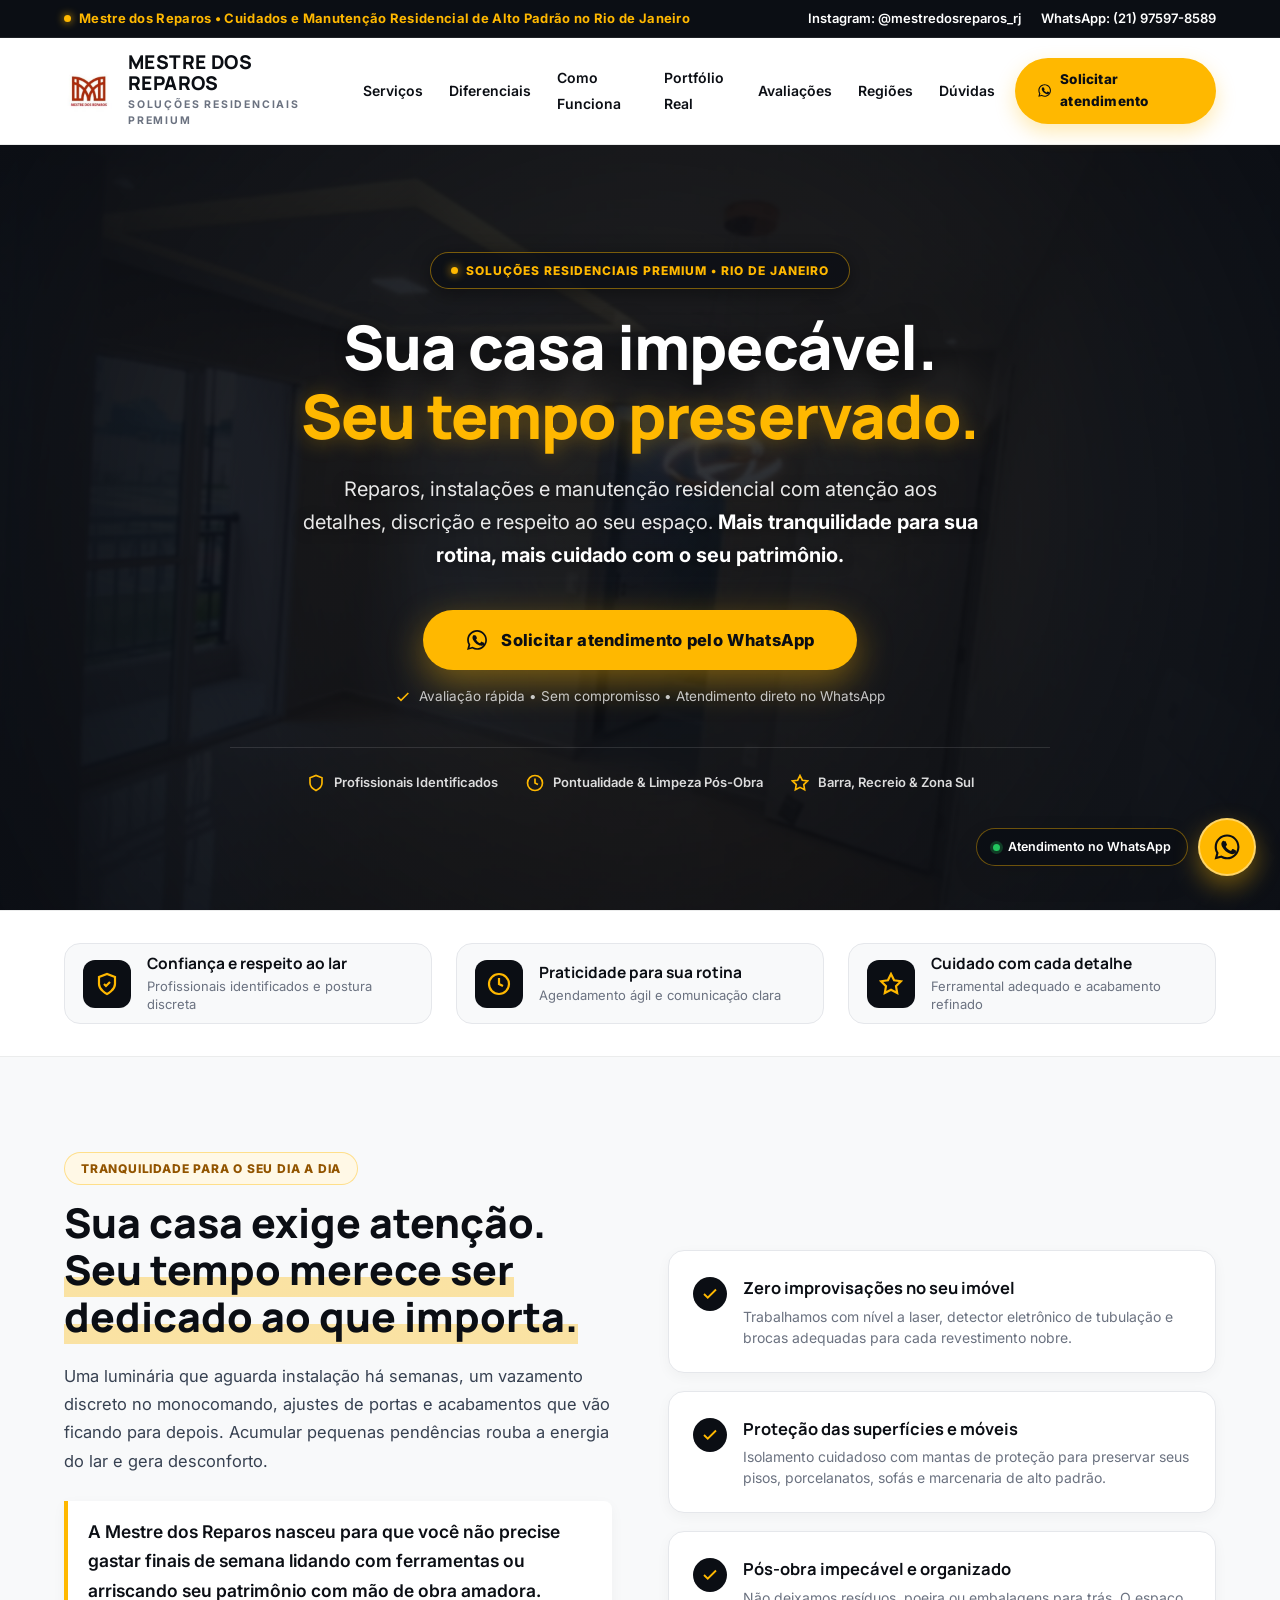
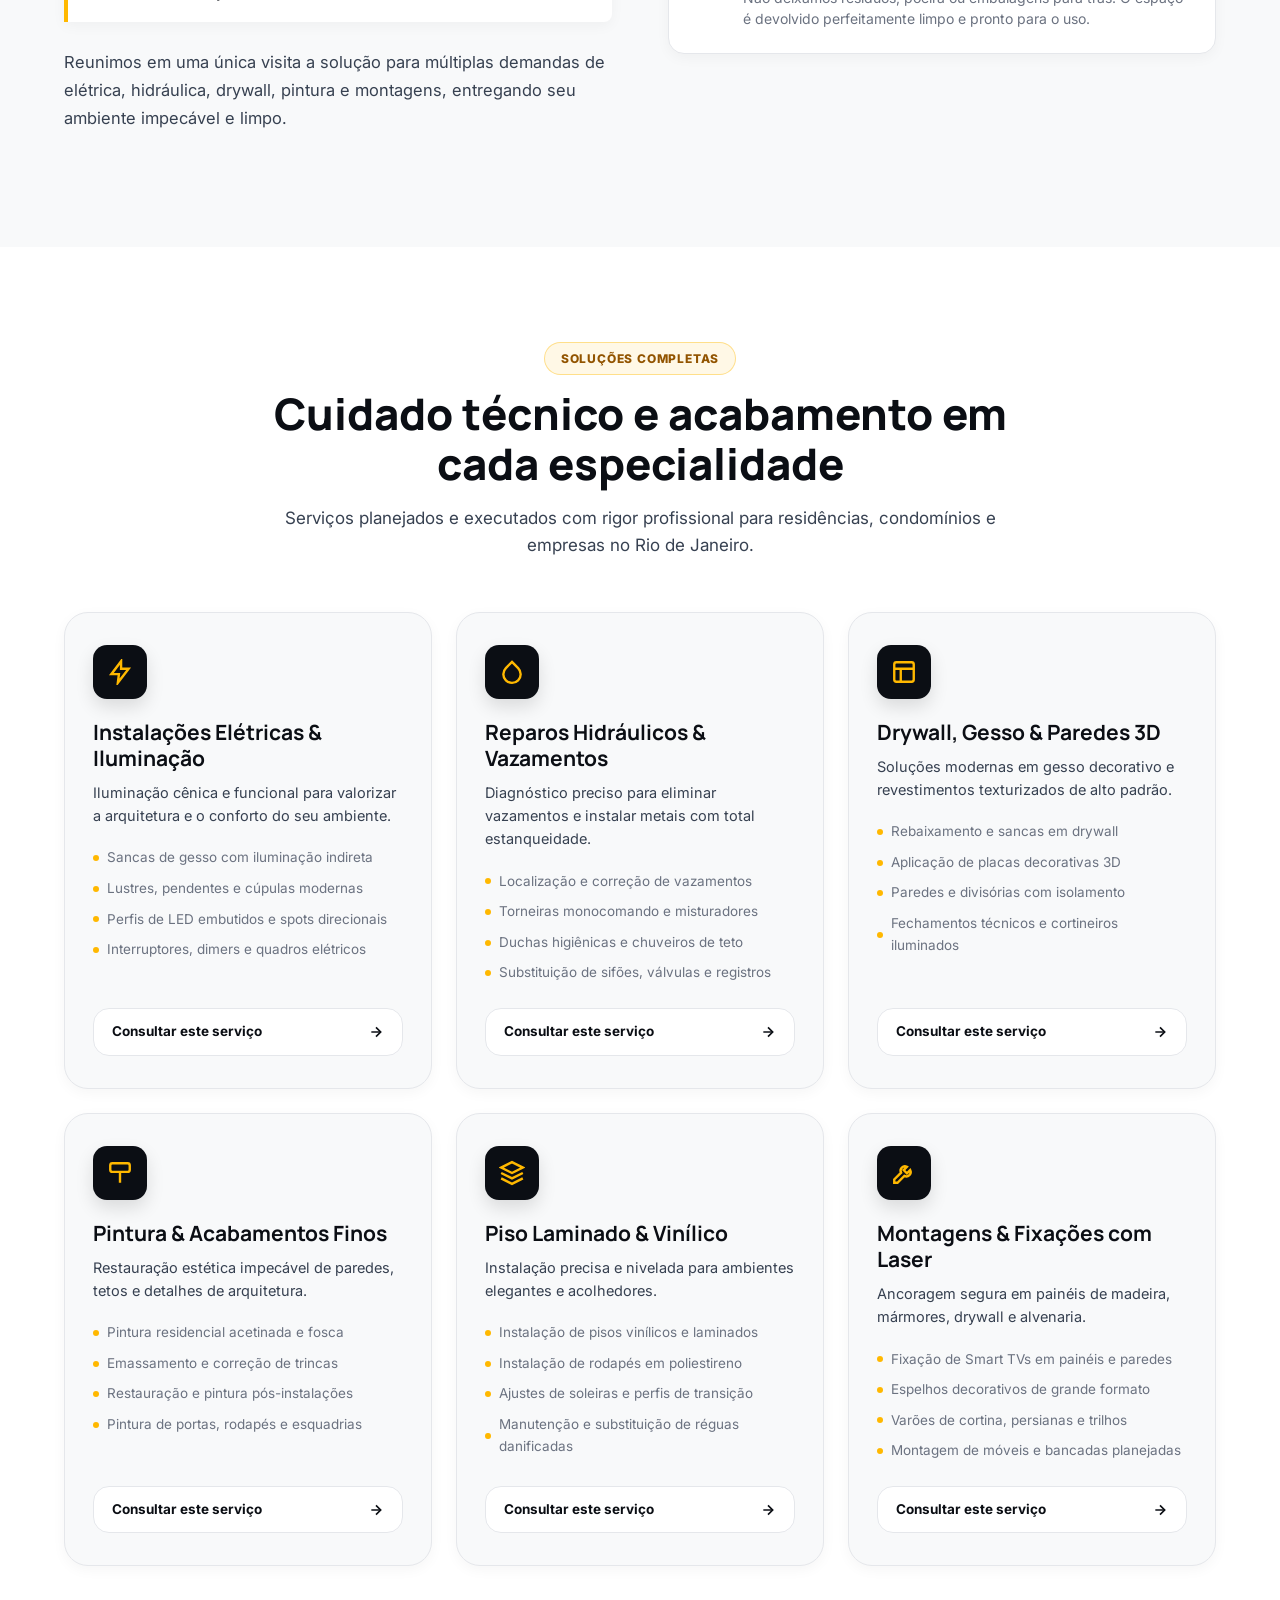
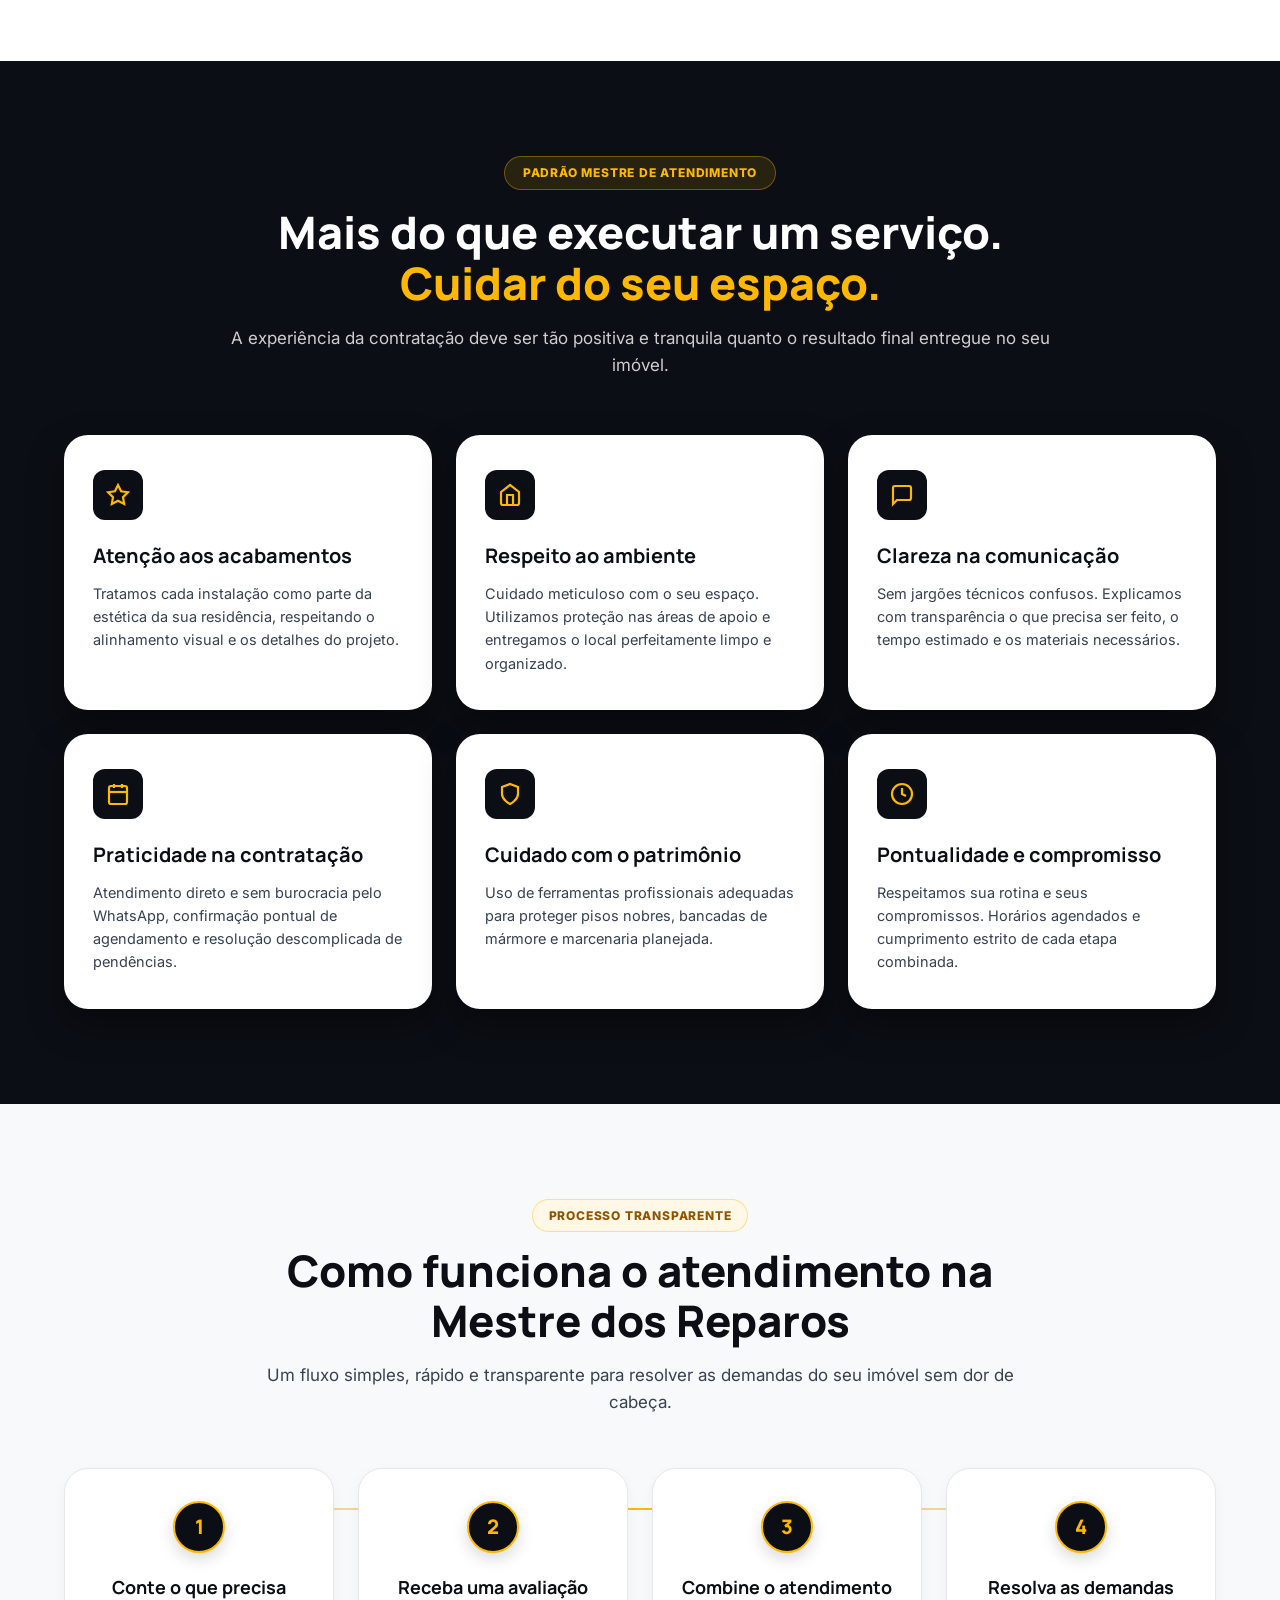
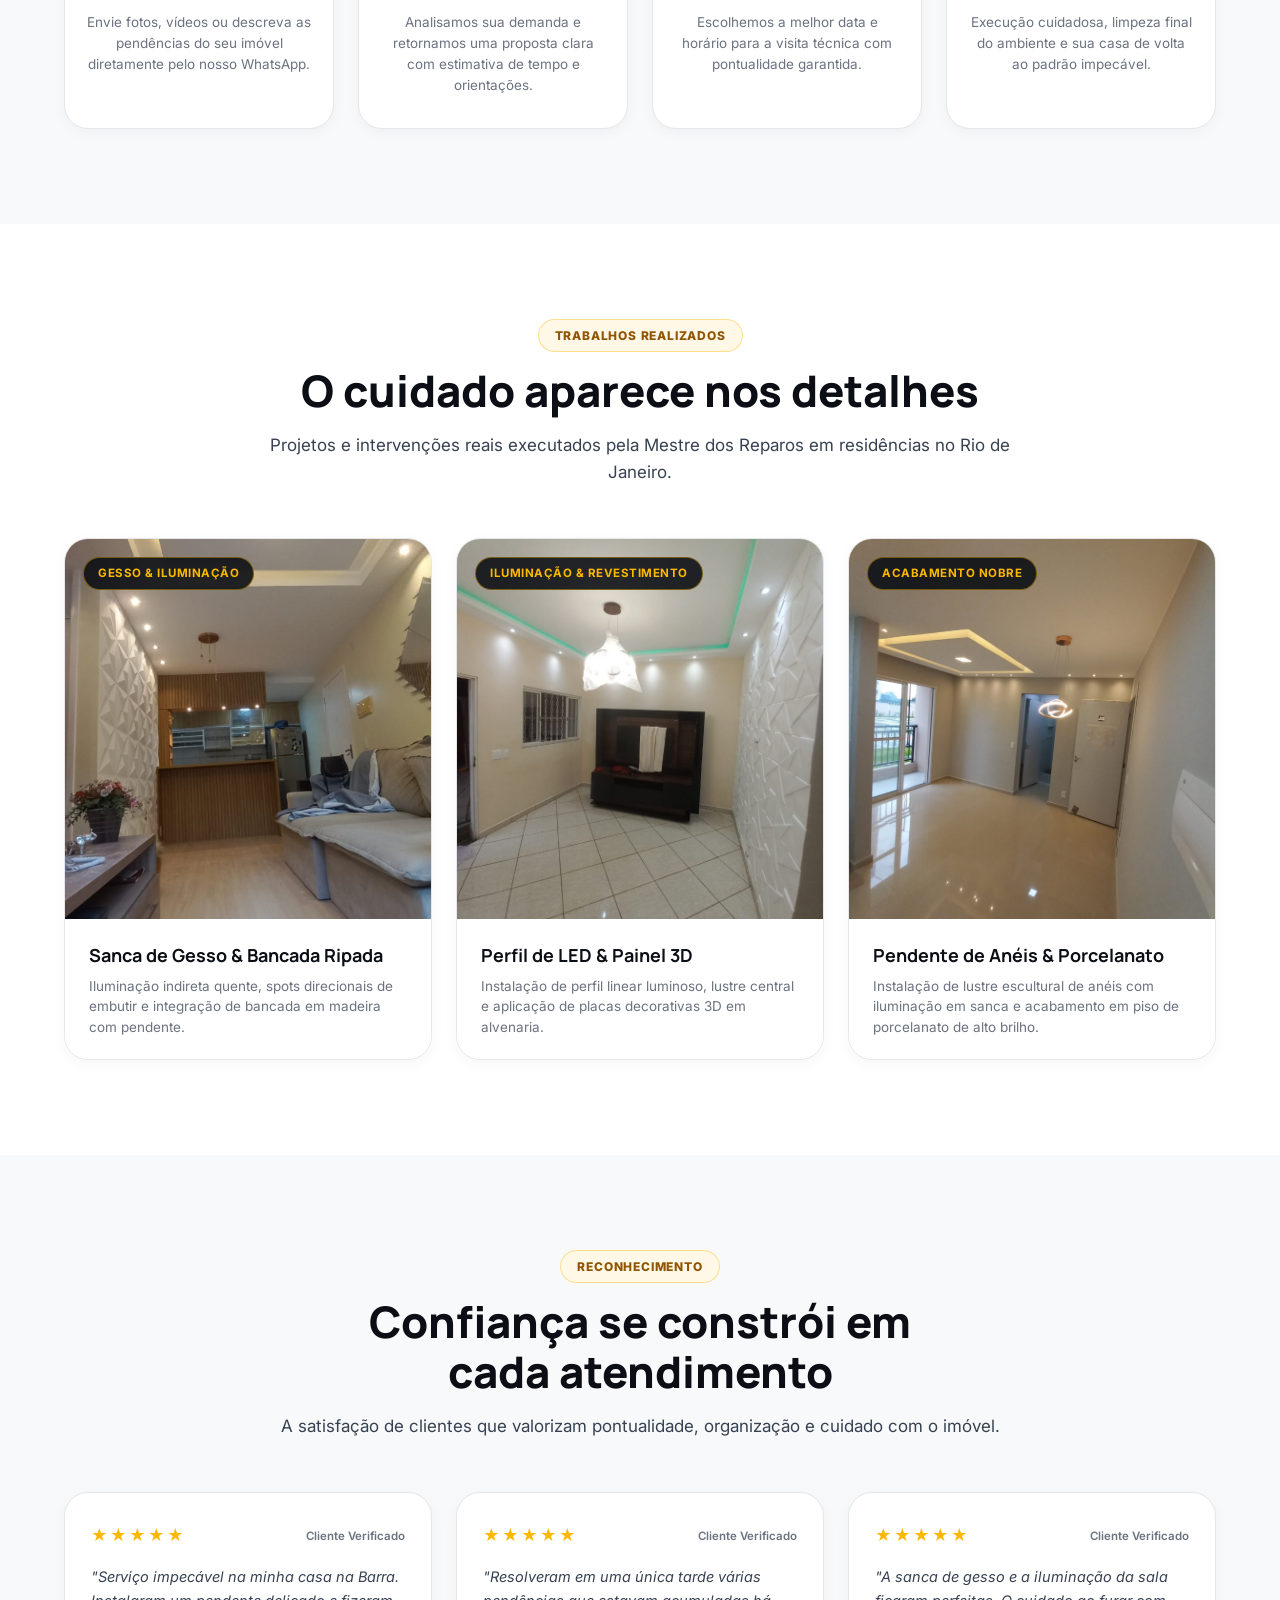
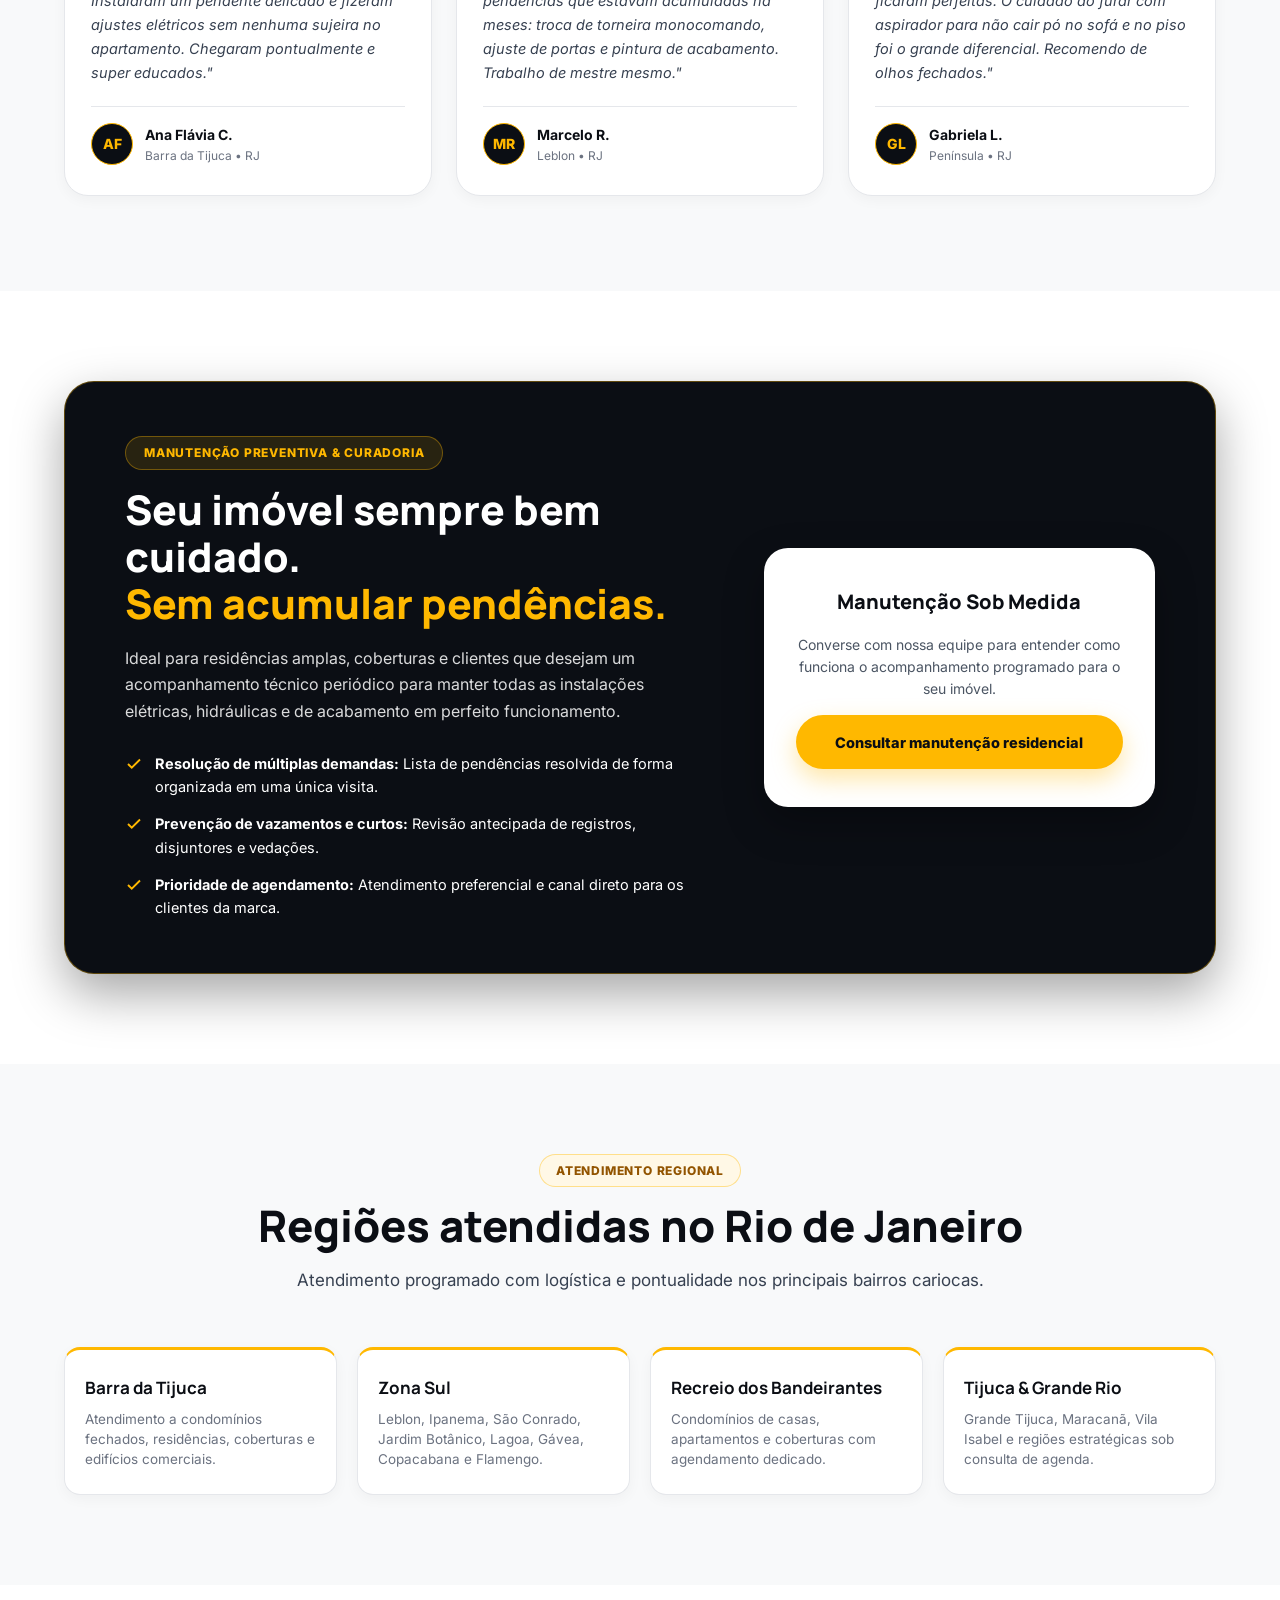
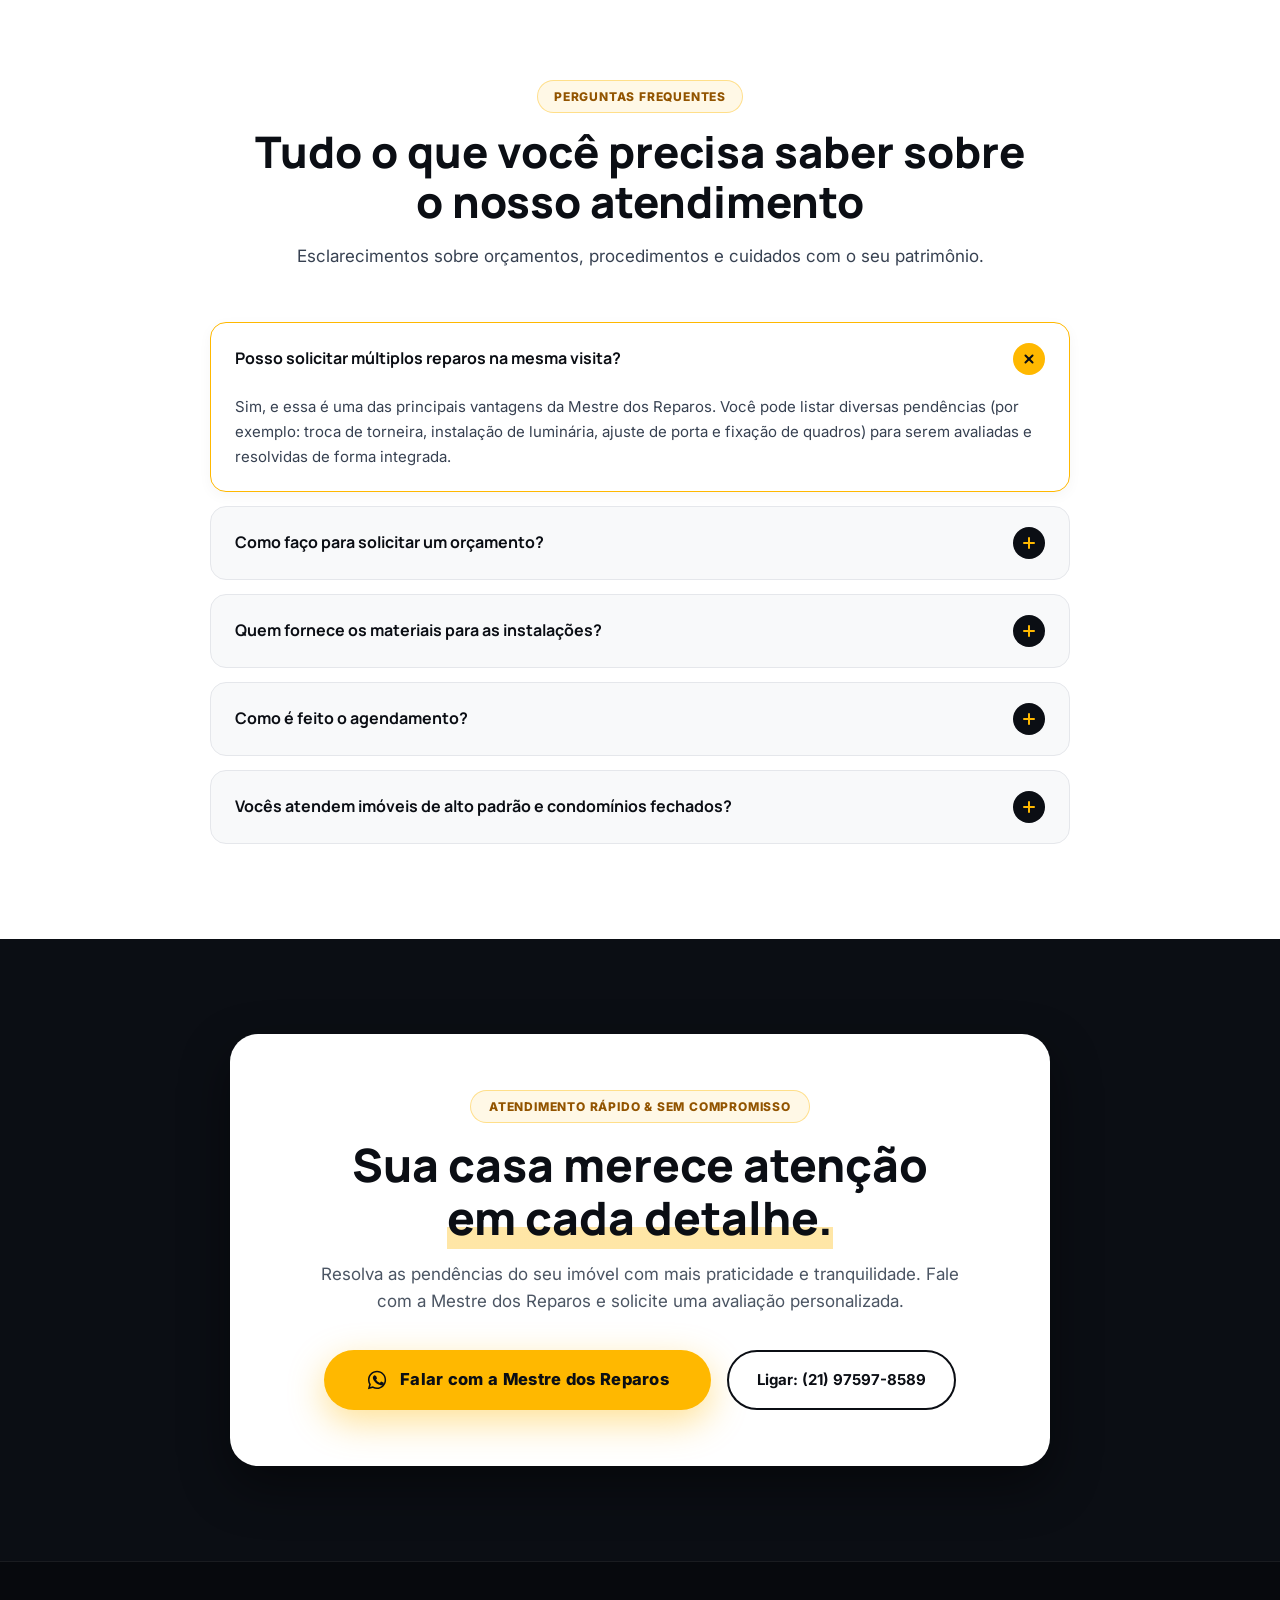
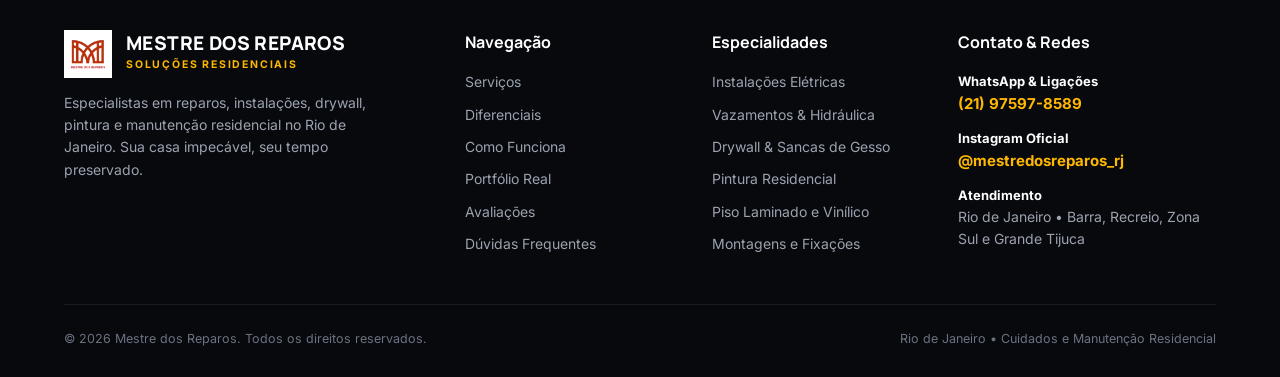
==== index.html @ 26ff0107 "feat: landing page premium mestre dos reparos" ====
<!DOCTYPE html>
<html lang="pt-BR">
<head>
  <meta charset="UTF-8">
  <meta name="viewport" content="width=device-width, initial-scale=1.0, viewport-fit=cover">
  <title>Mestre dos Reparos | Soluções Residenciais Premium no Rio de Janeiro</title>
  <meta name="description" content="Reparos, instalações e manutenção residencial com padrão executivo, pontualidade e discrição no Rio de Janeiro. Sua casa impecável. Seu tempo preservado.">

  <!-- Favicon oficial -->
  <link rel="icon" type="image/png" href="assets/logo-mestre.png">

  <!-- Google Fonts: Manrope (Headings) & Inter (Body) -->
  <link rel="preconnect" href="https://fonts.googleapis.com">
  <link rel="preconnect" href="https://fonts.gstatic.com" crossorigin>
  <link href="https://fonts.googleapis.com/css2?family=Inter:wght@300;400;500;600;700&family=Manrope:wght@500;600;700;800&display=swap" rel="stylesheet">

  <style>
    /* ==========================================================================
       DESIGN SYSTEM - MESTRE DOS REPAROS (PALETA PREMIUM: PRETO, AMARELO, BRANCO, OFF-WHITE & CINZA)
       Identidade visual de alto padrão: Preto Profundo, Amarelo Ouro de Precisão, Branco Puro e Neutros
       ========================================================================== */
    :root {
      /* Tons de Preto & Carvão Nobre */
      --color-black: #0B0E14;             /* Preto absoluto refinado */
      --color-black-surface: #12161F;     /* Superfície escura de contraste */
      --color-black-card: #181E29;        /* Cards em fundos escuros */
      --color-black-border: rgba(255, 255, 255, 0.12);

      /* Amarelo Assinatura Mestre dos Reparos (Baseado no Flyer Oficial) */
      --color-yellow: #FFB800;            /* Amarelo ouro de alta visibilidade */
      --color-yellow-hover: #E5A500;      /* Amarelo para interação e hover */
      --color-yellow-light: #FFF8E6;      /* Fundo suave para tags e mini-badges */
      --color-yellow-glow: rgba(255, 184, 0, 0.35); /* Brilho premium para CTAs */

      /* Compatibilidade semântica com o restante do layout */
      --brand-primary: var(--color-yellow);
      --brand-primary-hover: var(--color-yellow-hover);
      --color-champagne: var(--color-yellow);
      --color-champagne-light: #FFE082;
      --color-graphite: #2A303C;

      /* Neutros & Superfícies Claras */
      --bg-white: #FFFFFF;                /* Branco puro */
      --bg-offwhite: #F8F9FA;             /* Off-white refinado */
      --bg-light: #F2F4F7;                /* Cinza ultra claro para alternância */
      --bg-light-gray: #E8ECEF;           /* Cinza claro para áreas de apoio */
      
      /* Tipografia */
      --text-dark: #0B0E14;               /* Títulos e textos de alto impacto */
      --text-body: #374151;               /* Corpo de texto com ótima legibilidade */
      --text-muted: #6B7280;              /* Legendas, metadados e apoio */
      --text-light: #FFFFFF;              /* Textos sobre fundos pretos */
      --text-light-muted: #9CA3AF;        /* Textos secundários em fundos escuros */

      /* Bordas e Linhas */
      --border-subtle: rgba(11, 14, 20, 0.08);
      --border-light: #E5E7EB;
      --border-yellow: rgba(255, 184, 0, 0.4);
      --border-champagne: rgba(255, 184, 0, 0.35);

      /* Sombras e Elevação */
      --shadow-sm: 0 4px 14px rgba(0, 0, 0, 0.04);
      --shadow-md: 0 12px 30px rgba(0, 0, 0, 0.08);
      --shadow-lg: 0 20px 48px rgba(0, 0, 0, 0.14);
      --shadow-glow: 0 14px 34px rgba(255, 184, 0, 0.36);

      /* Famílias Tipográficas */
      --font-heading: 'Manrope', -apple-system, BlinkMacSystemFont, sans-serif;
      --font-body: 'Inter', -apple-system, BlinkMacSystemFont, sans-serif;

      /* Raio de Borda e Grid */
      --radius-sm: 8px;
      --radius-md: 16px;
      --radius-lg: 24px;
      --radius-full: 9999px;
      --container-max: 1200px;
    }

    /* Reset e Base */
    *, *::before, *::after {
      box-sizing: border-box;
      margin: 0;
      padding: 0;
    }

    html {
      scroll-behavior: smooth;
      font-size: 16px;
      -webkit-font-smoothing: antialiased;
    }

    body {
      font-family: var(--font-body);
      background-color: var(--bg-white);
      color: var(--text-dark);
      line-height: 1.6;
      overflow-x: hidden;
    }

    a {
      text-decoration: none;
      color: inherit;
      transition: all 0.25s ease;
    }

    img {
      max-width: 100%;
      height: auto;
      display: block;
    }

    button {
      font-family: inherit;
      cursor: pointer;
      border: none;
      background: none;
    }

    .container {
      width: 100%;
      max-width: var(--container-max);
      margin: 0 auto;
      padding: 0 24px;
    }

    /* ==========================================================================
       BARRA SUPERIOR DISCRETA (TOP NOTICE BAR)
       ========================================================================== */
    .top-bar {
      background: var(--color-black);
      color: rgba(255, 255, 255, 0.9);
      font-size: 13px;
      padding: 8px 0;
      border-bottom: 1px solid rgba(255, 255, 255, 0.08);
    }

    .top-bar-inner {
      display: flex;
      justify-content: space-between;
      align-items: center;
      flex-wrap: wrap;
      gap: 12px;
    }

    .top-bar-badge {
      display: inline-flex;
      align-items: center;
      gap: 8px;
      color: var(--color-yellow);
      font-weight: 700;
      letter-spacing: 0.3px;
    }

    .top-bar-badge::before {
      content: "";
      width: 7px;
      height: 7px;
      border-radius: 50%;
      background: var(--color-yellow);
      box-shadow: 0 0 8px var(--color-yellow);
    }

    .top-bar-contact {
      display: flex;
      align-items: center;
      gap: 20px;
    }

    .top-bar-contact a {
      color: #ffffff;
      font-weight: 600;
      display: inline-flex;
      align-items: center;
      gap: 6px;
    }

    .top-bar-contact a:hover {
      color: var(--color-yellow);
    }

    /* ==========================================================================
       HEADER & NAVIGATION
       ========================================================================== */
    .header {
      position: sticky;
      top: 0;
      z-index: 1000;
      background: rgba(255, 255, 255, 0.97);
      backdrop-filter: blur(14px);
      -webkit-backdrop-filter: blur(14px);
      border-bottom: 1px solid var(--border-subtle);
      transition: all 0.3s ease;
    }

    .header-inner {
      display: flex;
      align-items: center;
      justify-content: space-between;
      padding: 14px 0;
      gap: 20px;
    }

    .brand-logo-link {
      display: flex;
      align-items: center;
      gap: 14px;
      text-decoration: none;
    }

    .brand-logo-img {
      height: 50px;
      width: auto;
      display: block;
      object-fit: contain;
    }

    .brand-text-block {
      display: flex;
      flex-direction: column;
    }

    .brand-name {
      font-family: var(--font-heading);
      font-size: 19px;
      font-weight: 800;
      color: var(--color-black);
      letter-spacing: 0.4px;
      line-height: 1.1;
      text-transform: uppercase;
    }

    .brand-tagline {
      font-size: 10.5px;
      letter-spacing: 1.8px;
      text-transform: uppercase;
      font-weight: 700;
      color: #6B7280;
      margin-top: 3px;
    }

    .nav-links {
      display: flex;
      align-items: center;
      gap: 26px;
      list-style: none;
    }

    .nav-links a {
      font-size: 14px;
      font-weight: 600;
      color: var(--text-dark);
      padding: 6px 0;
      position: relative;
    }

    .nav-links a::after {
      content: "";
      position: absolute;
      bottom: 0;
      left: 0;
      width: 0;
      height: 2px;
      background: var(--color-yellow);
      transition: width 0.25s ease;
      border-radius: 2px;
    }

    .nav-links a:hover {
      color: var(--color-black);
    }

    .nav-links a:hover::after {
      width: 100%;
    }

    .nav-actions {
      display: flex;
      align-items: center;
      gap: 14px;
    }

    .btn-nav-cta {
      display: inline-flex;
      align-items: center;
      justify-content: center;
      gap: 8px;
      padding: 11px 22px;
      border-radius: var(--radius-full);
      background: var(--color-yellow);
      color: #0B0E14 !important;
      font-size: 13.5px;
      font-weight: 800;
      letter-spacing: 0.2px;
      box-shadow: 0 8px 20px rgba(255, 184, 0, 0.3);
      transition: transform 0.25s ease, box-shadow 0.25s ease, background-color 0.25s ease;
    }

    .btn-nav-cta:hover {
      transform: translateY(-2px);
      background: var(--color-yellow-hover);
      box-shadow: 0 12px 28px rgba(255, 184, 0, 0.42);
    }

    .btn-nav-cta svg {
      width: 17px;
      height: 17px;
      fill: currentColor;
    }

    .menu-toggle {
      display: none;
      width: 42px;
      height: 42px;
      border-radius: 10px;
      border: 1px solid var(--border-subtle);
      background: #fff;
      flex-direction: column;
      align-items: center;
      justify-content: center;
      gap: 5px;
    }

    .menu-toggle span {
      display: block;
      width: 20px;
      height: 2px;
      background: var(--text-dark);
      border-radius: 2px;
      transition: 0.3s;
    }

    /* ==========================================================================
       HERO SECTION - CINEMÁTICO COM VÍDEO REAL, OVERLAY ELEGANTE E 100% CENTRALIZADO
       ========================================================================== */
    .hero {
      position: relative;
      min-height: 85vh;
      display: flex;
      align-items: center;
      justify-content: center;
      padding: 90px 0 100px;
      overflow: hidden;
      background: #0B0E14;
      color: #ffffff;
      text-align: center;
    }

    .hero-video-bg {
      position: absolute;
      top: 50%;
      left: 50%;
      min-width: 100%;
      min-height: 100%;
      width: auto;
      height: auto;
      transform: translate(-50%, -50%);
      object-fit: cover;
      z-index: 1;
      opacity: 0.52;
      filter: brightness(0.9) contrast(1.1);
      pointer-events: none;
    }

    .hero-video-overlay {
      position: absolute;
      inset: 0;
      z-index: 2;
      background: radial-gradient(circle at center, rgba(11, 14, 20, 0.65) 0%, rgba(11, 14, 20, 0.88) 70%, rgba(11, 14, 20, 0.98) 100%);
      backdrop-filter: blur(1.5px);
      -webkit-backdrop-filter: blur(1.5px);
    }

    .hero-centered-content {
      position: relative;
      z-index: 3;
      max-width: 900px;
      margin: 0 auto;
      display: flex;
      flex-direction: column;
      align-items: center;
      text-align: center;
    }

    .hero-eyebrow {
      display: inline-flex;
      align-items: center;
      gap: 8px;
      padding: 8px 20px;
      border-radius: var(--radius-full);
      background: rgba(11, 14, 20, 0.75);
      border: 1px solid rgba(255, 184, 0, 0.45);
      color: var(--color-yellow);
      font-size: 12px;
      font-weight: 800;
      letter-spacing: 1px;
      text-transform: uppercase;
      margin-bottom: 24px;
      box-shadow: 0 4px 20px rgba(0, 0, 0, 0.4);
      backdrop-filter: blur(8px);
    }

    .hero-eyebrow-dot {
      width: 7px;
      height: 7px;
      border-radius: 50%;
      background: var(--color-yellow);
      box-shadow: 0 0 10px var(--color-yellow);
      animation: pulseDot 2s infinite ease-in-out;
    }

    @keyframes pulseDot {
      0%, 100% { transform: scale(1); opacity: 1; }
      50% { transform: scale(1.35); opacity: 0.6; }
    }

    .hero h1 {
      font-family: var(--font-heading);
      font-size: clamp(38px, 4.8vw, 62px);
      line-height: 1.12;
      font-weight: 800;
      color: #ffffff;
      letter-spacing: -0.8px;
      margin-bottom: 22px;
      text-shadow: 0 4px 24px rgba(0, 0, 0, 0.6);
    }

    .hero h1 span.yellow-text {
      color: var(--color-yellow);
      display: inline-block;
      text-shadow: 0 2px 20px rgba(255, 184, 0, 0.35);
    }

    .hero-subheadline {
      font-size: clamp(16px, 1.8vw, 20px);
      line-height: 1.65;
      color: rgba(255, 255, 255, 0.9);
      margin-bottom: 38px;
      max-width: 680px;
      font-weight: 400;
      text-shadow: 0 2px 12px rgba(0, 0, 0, 0.5);
    }

    .hero-subheadline strong {
      color: #ffffff;
      font-weight: 700;
    }

    .hero-cta-area {
      display: flex;
      flex-direction: column;
      align-items: center;
      gap: 16px;
      margin-bottom: 40px;
      width: 100%;
    }

    .btn-hero-primary {
      display: inline-flex;
      align-items: center;
      justify-content: center;
      gap: 12px;
      min-height: 60px;
      padding: 0 42px;
      border-radius: var(--radius-full);
      background: var(--color-yellow);
      color: #0B0E14 !important;
      font-size: 16.5px;
      font-weight: 800;
      letter-spacing: 0.3px;
      box-shadow: 0 12px 36px rgba(255, 184, 0, 0.42);
      transition: all 0.28s ease;
      text-decoration: none;
    }

    .btn-hero-primary:hover {
      transform: translateY(-3px) scale(1.02);
      background: var(--color-yellow-hover);
      box-shadow: 0 18px 48px rgba(255, 184, 0, 0.55);
      color: #0B0E14 !important;
    }

    .btn-hero-primary svg {
      width: 24px;
      height: 24px;
      fill: #0B0E14;
    }

    .hero-microcopy {
      font-size: 13.5px;
      color: rgba(255, 255, 255, 0.75);
      display: flex;
      align-items: center;
      justify-content: center;
      gap: 8px;
    }

    .hero-microcopy svg {
      width: 16px;
      height: 16px;
      stroke: var(--color-yellow);
      stroke-width: 2.4;
      fill: none;
    }

    /* Badges de Confiança no Rodapé do Hero */
    .hero-trust-row {
      display: flex;
      align-items: center;
      justify-content: center;
      flex-wrap: wrap;
      gap: 28px;
      padding-top: 24px;
      border-top: 1px solid rgba(255, 255, 255, 0.12);
      width: 100%;
      max-width: 820px;
    }

    .hero-trust-item {
      display: flex;
      align-items: center;
      gap: 9px;
      font-size: 13px;
      font-weight: 600;
      color: rgba(255, 255, 255, 0.85);
    }

    .hero-trust-item svg {
      width: 18px;
      height: 18px;
      stroke: var(--color-yellow);
      stroke-width: 2.2;
      fill: none;
    }

    /* ==========================================================================
       FAIXA DE CREDIBILIDADE (3 PILARES)
       ========================================================================== */
    .credibility-strip {
      background: #ffffff;
      border-top: 1px solid var(--border-subtle);
      border-bottom: 1px solid var(--border-subtle);
      padding: 32px 0;
    }

    .credibility-grid {
      display: grid;
      grid-template-columns: repeat(3, 1fr);
      gap: 24px;
    }

    .credibility-item {
      display: flex;
      align-items: center;
      gap: 16px;
      padding: 10px 18px;
      background: var(--bg-offwhite);
      border: 1px solid var(--border-light);
      border-radius: var(--radius-md);
      transition: transform 0.25s ease, border-color 0.25s ease;
    }

    .credibility-item:hover {
      transform: translateY(-2px);
      border-color: var(--color-yellow);
    }

    .credibility-icon {
      width: 48px;
      height: 48px;
      min-width: 48px;
      border-radius: 12px;
      background: #0B0E14;
      display: flex;
      align-items: center;
      justify-content: center;
      color: var(--color-yellow);
    }

    .credibility-icon svg {
      width: 24px;
      height: 24px;
      stroke: currentColor;
      stroke-width: 2.2;
      fill: none;
    }

    .credibility-text strong {
      display: block;
      font-family: var(--font-heading);
      font-size: 15.5px;
      font-weight: 700;
      color: var(--color-black);
      line-height: 1.25;
      margin-bottom: 3px;
    }

    .credibility-text span {
      display: block;
      font-size: 13px;
      color: var(--text-muted);
      line-height: 1.4;
    }

    /* ==========================================================================
       IDENTIFICAÇÃO DA NECESSIDADE
       ========================================================================== */
    .need-section {
      padding: 95px 0;
      background: var(--bg-offwhite);
    }

    .need-grid {
      display: grid;
      grid-template-columns: 1fr 1fr;
      gap: 56px;
      align-items: center;
    }

    .need-content h2 {
      font-family: var(--font-heading);
      font-size: clamp(30px, 3.2vw, 44px);
      line-height: 1.15;
      font-weight: 800;
      color: var(--color-black);
      margin-bottom: 22px;
    }

    .need-content h2 span {
      color: #0B0E14;
      background: linear-gradient(180deg, transparent 65%, rgba(255, 184, 0, 0.35) 65%);
    }

    .need-content p {
      font-size: 16.5px;
      line-height: 1.7;
      color: var(--text-body);
      margin-bottom: 20px;
    }

    .need-content p.highlight {
      font-size: 17.5px;
      font-weight: 600;
      color: var(--color-black);
      border-left: 4px solid var(--color-yellow);
      background: #ffffff;
      padding: 16px 20px;
      border-radius: 0 var(--radius-sm) var(--radius-sm) 0;
      margin: 26px 0;
      box-shadow: var(--shadow-sm);
    }

    .need-cards-col {
      display: flex;
      flex-direction: column;
      gap: 18px;
    }

    .pain-solution-card {
      background: #ffffff;
      border: 1px solid var(--border-light);
      border-radius: var(--radius-md);
      padding: 24px;
      box-shadow: var(--shadow-sm);
      display: flex;
      align-items: flex-start;
      gap: 16px;
      transition: all 0.25s ease;
    }

    .pain-solution-card:hover {
      border-color: var(--color-yellow);
      transform: translateX(4px);
      box-shadow: var(--shadow-md);
    }

    .check-mark-box {
      width: 34px;
      height: 34px;
      min-width: 34px;
      border-radius: 50%;
      background: #0B0E14;
      color: var(--color-yellow);
      display: flex;
      align-items: center;
      justify-content: center;
      margin-top: 2px;
    }

    .check-mark-box svg {
      width: 18px;
      height: 18px;
      stroke: currentColor;
      stroke-width: 2.5;
      fill: none;
    }

    .pain-solution-card h3 {
      font-family: var(--font-heading);
      font-size: 16.5px;
      font-weight: 700;
      color: var(--color-black);
      margin-bottom: 4px;
    }

    .pain-solution-card p {
      font-size: 14px;
      color: var(--text-muted);
      line-height: 1.5;
    }

    /* ==========================================================================
       SERVIÇOS DE ALTO PADRÃO
       ========================================================================== */
    .services-section {
      padding: 95px 0;
      background: #ffffff;
    }

    .section-header {
      text-align: center;
      max-width: 780px;
      margin: 0 auto 52px;
    }

    .section-eyebrow {
      display: inline-flex;
      align-items: center;
      gap: 8px;
      padding: 6px 16px;
      border-radius: var(--radius-full);
      background: var(--color-yellow-light);
      border: 1px solid rgba(255, 184, 0, 0.4);
      color: #925400;
      font-size: 12px;
      font-weight: 800;
      letter-spacing: 0.8px;
      text-transform: uppercase;
      margin-bottom: 14px;
    }

    .section-header h2 {
      font-family: var(--font-heading);
      font-size: clamp(32px, 3.4vw, 46px);
      line-height: 1.15;
      font-weight: 800;
      color: var(--color-black);
      margin-bottom: 16px;
    }

    .section-header h2 span {
      color: #0B0E14;
      position: relative;
      display: inline-block;
    }

    .section-header h2 span::after {
      content: "";
      position: absolute;
      bottom: 2px;
      left: 0;
      right: 0;
      height: 6px;
      background: rgba(255, 184, 0, 0.45);
      z-index: -1;
      border-radius: 4px;
    }

    .section-header p {
      font-size: 17px;
      color: var(--text-body);
      line-height: 1.6;
    }

    .services-grid {
      display: grid;
      grid-template-columns: repeat(3, 1fr);
      gap: 24px;
    }

    .service-card {
      background: var(--bg-offwhite);
      border: 1px solid var(--border-light);
      border-radius: var(--radius-lg);
      padding: 32px 28px;
      box-shadow: var(--shadow-sm);
      display: flex;
      flex-direction: column;
      justify-content: space-between;
      transition: all 0.3s ease;
      position: relative;
      overflow: hidden;
    }

    .service-card::before {
      content: "";
      position: absolute;
      top: 0;
      left: 0;
      right: 0;
      height: 4px;
      background: var(--color-yellow);
      opacity: 0;
      transition: opacity 0.3s;
    }

    .service-card:hover {
      transform: translateY(-5px);
      box-shadow: var(--shadow-md);
      border-color: var(--color-yellow);
      background: #ffffff;
    }

    .service-card:hover::before {
      opacity: 1;
    }

    .service-icon-box {
      width: 54px;
      height: 54px;
      border-radius: 14px;
      background: #0B0E14;
      display: flex;
      align-items: center;
      justify-content: center;
      color: var(--color-yellow);
      margin-bottom: 20px;
      box-shadow: 0 8px 18px rgba(0, 0, 0, 0.12);
    }

    .service-icon-box svg {
      width: 26px;
      height: 26px;
      stroke: var(--color-yellow);
      stroke-width: 2.2;
      fill: none;
    }

    .service-card h3 {
      font-family: var(--font-heading);
      font-size: 21px;
      font-weight: 700;
      color: var(--color-black);
      margin-bottom: 10px;
      line-height: 1.25;
    }

    .service-card p {
      font-size: 14.5px;
      color: var(--text-body);
      line-height: 1.6;
      margin-bottom: 20px;
    }

    .service-items-tags {
      display: flex;
      flex-direction: column;
      gap: 9px;
      margin-bottom: 24px;
      flex-grow: 1;
    }

    .service-items-tags span {
      font-size: 13.5px;
      color: var(--text-muted);
      display: flex;
      align-items: center;
      gap: 8px;
    }

    .service-items-tags span::before {
      content: "";
      width: 6px;
      height: 6px;
      border-radius: 50%;
      background: var(--color-yellow);
    }

    .btn-service-action {
      display: inline-flex;
      align-items: center;
      justify-content: space-between;
      width: 100%;
      padding: 12px 18px;
      border-radius: var(--radius-md);
      background: #ffffff;
      border: 1px solid var(--border-light);
      color: var(--color-black);
      font-size: 13.5px;
      font-weight: 700;
      transition: all 0.25s ease;
      text-decoration: none;
    }

    .btn-service-action svg {
      width: 16px;
      height: 16px;
      stroke: currentColor;
      stroke-width: 2.5;
      fill: none;
      transition: transform 0.25s;
    }

    .service-card:hover .btn-service-action {
      background: #0B0E14;
      color: var(--color-yellow);
      border-color: #0B0E14;
    }

    .service-card:hover .btn-service-action svg {
      transform: translateX(4px);
    }

    /* ==========================================================================
       DIFERENCIAIS: FUNDO PRETO NOBRE COM CARDS BRANCOS ELEGANTE
       ========================================================================== */
    .differentials-section {
      padding: 95px 0;
      background: #0B0E14;
      color: #ffffff;
      position: relative;
    }

    .diff-header {
      text-align: center;
      max-width: 820px;
      margin: 0 auto 56px;
    }

    .diff-eyebrow {
      display: inline-flex;
      align-items: center;
      gap: 8px;
      padding: 6px 18px;
      border-radius: var(--radius-full);
      background: rgba(255, 184, 0, 0.12);
      border: 1px solid rgba(255, 184, 0, 0.35);
      color: var(--color-yellow);
      font-size: 12px;
      font-weight: 800;
      letter-spacing: 0.8px;
      text-transform: uppercase;
      margin-bottom: 16px;
    }

    .diff-header h2 {
      font-family: var(--font-heading);
      font-size: clamp(32px, 3.5vw, 48px);
      line-height: 1.15;
      font-weight: 800;
      color: #ffffff;
      margin-bottom: 16px;
    }

    .diff-header h2 span {
      color: var(--color-yellow);
    }

    .diff-header p {
      font-size: 17px;
      color: rgba(255, 255, 255, 0.8);
      line-height: 1.6;
    }

    .diff-grid {
      display: grid;
      grid-template-columns: repeat(3, 1fr);
      gap: 24px;
    }

    .diff-card {
      background: #ffffff;
      border: 1px solid rgba(255, 255, 255, 0.95);
      border-radius: var(--radius-lg);
      padding: 34px 28px;
      transition: all 0.3s ease;
      position: relative;
      box-shadow: 0 16px 36px rgba(0, 0, 0, 0.35);
    }

    .diff-card:hover {
      transform: translateY(-5px);
      box-shadow: 0 22px 46px rgba(0, 0, 0, 0.45);
      border-color: var(--color-yellow);
    }

    .diff-card-icon {
      width: 50px;
      height: 50px;
      border-radius: 12px;
      background: #0B0E14;
      display: flex;
      align-items: center;
      justify-content: center;
      color: var(--color-yellow);
      margin-bottom: 20px;
    }

    .diff-card-icon svg {
      width: 24px;
      height: 24px;
      stroke: currentColor;
      stroke-width: 2.2;
      fill: none;
    }

    .diff-card h3 {
      font-family: var(--font-heading);
      font-size: 20px;
      font-weight: 700;
      color: var(--color-black);
      margin-bottom: 10px;
    }

    .diff-card p {
      font-size: 14.5px;
      color: var(--text-body);
      line-height: 1.6;
    }

    /* ==========================================================================
       COMO FUNCIONA (4 ETAPAS)
       ========================================================================== */
    .steps-section {
      padding: 95px 0;
      background: var(--bg-offwhite);
    }

    .steps-grid {
      display: grid;
      grid-template-columns: repeat(4, 1fr);
      gap: 24px;
      position: relative;
      margin-top: 50px;
    }

    .steps-grid::before {
      content: "";
      position: absolute;
      top: 40px;
      left: 10%;
      right: 10%;
      height: 2px;
      background: linear-gradient(90deg, #E5E7EB, var(--color-yellow), #E5E7EB);
      z-index: 1;
    }

    .step-card {
      background: #ffffff;
      border: 1px solid var(--border-light);
      border-radius: var(--radius-lg);
      padding: 32px 22px;
      text-align: center;
      box-shadow: var(--shadow-sm);
      position: relative;
      z-index: 2;
      transition: all 0.28s ease;
    }

    .step-card:hover {
      transform: translateY(-4px);
      box-shadow: var(--shadow-md);
      border-color: var(--color-yellow);
    }

    .step-badge {
      width: 52px;
      height: 52px;
      border-radius: 50%;
      background: #0B0E14;
      border: 2px solid var(--color-yellow);
      color: var(--color-yellow);
      font-family: var(--font-heading);
      font-size: 20px;
      font-weight: 800;
      display: flex;
      align-items: center;
      justify-content: center;
      margin: 0 auto 20px;
      box-shadow: 0 6px 16px rgba(0, 0, 0, 0.15);
    }

    .step-card h3 {
      font-family: var(--font-heading);
      font-size: 18px;
      font-weight: 700;
      color: var(--color-black);
      margin-bottom: 10px;
    }

    .step-card p {
      font-size: 13.5px;
      color: var(--text-muted);
      line-height: 1.55;
    }

    /* ==========================================================================
       PORTFÓLIO REAL
       ========================================================================== */
    .portfolio-section {
      padding: 95px 0;
      background: #ffffff;
    }

    .portfolio-gallery-grid {
      display: grid;
      grid-template-columns: repeat(3, 1fr);
      gap: 24px;
      margin-top: 44px;
    }

    .portfolio-item {
      border-radius: var(--radius-lg);
      overflow: hidden;
      background: #ffffff;
      border: 1px solid var(--border-light);
      box-shadow: var(--shadow-sm);
      transition: all 0.3s ease;
      display: flex;
      flex-direction: column;
    }

    .portfolio-item:hover {
      transform: translateY(-5px);
      box-shadow: var(--shadow-lg);
      border-color: var(--color-yellow);
    }

    .portfolio-img-box {
      position: relative;
      height: 380px;
      overflow: hidden;
      background: #0B0E14;
    }

    .portfolio-img-box img {
      width: 100%;
      height: 100%;
      object-fit: cover;
      object-position: center;
      transition: transform 0.4s ease;
    }

    .portfolio-item:hover .portfolio-img-box img {
      transform: scale(1.04);
    }

    .portfolio-badge-pill {
      position: absolute;
      top: 18px;
      left: 18px;
      background: rgba(11, 14, 20, 0.88);
      border: 1px solid var(--border-yellow);
      color: var(--color-yellow);
      font-size: 11.5px;
      font-weight: 700;
      padding: 6px 14px;
      border-radius: var(--radius-full);
      backdrop-filter: blur(8px);
      letter-spacing: 0.5px;
      text-transform: uppercase;
    }

    .portfolio-caption {
      padding: 22px 24px;
      background: #ffffff;
      flex-grow: 1;
      display: flex;
      flex-direction: column;
      justify-content: space-between;
    }

    .portfolio-caption strong {
      display: block;
      font-family: var(--font-heading);
      font-size: 18px;
      font-weight: 700;
      color: var(--color-black);
      margin-bottom: 6px;
    }

    .portfolio-caption span {
      font-size: 13.5px;
      color: var(--text-muted);
      line-height: 1.5;
    }



    /* ==========================================================================
       PROVA SOCIAL (DEPOIMENTOS)
       ========================================================================== */
    .reviews-section {
      padding: 95px 0;
      background: var(--bg-offwhite);
    }

    .reviews-grid {
      display: grid;
      grid-template-columns: repeat(3, 1fr);
      gap: 24px;
      margin-top: 46px;
    }

    .review-card {
      background: #ffffff;
      border: 1px solid var(--border-light);
      border-radius: var(--radius-lg);
      padding: 30px 26px;
      box-shadow: var(--shadow-sm);
      display: flex;
      flex-direction: column;
      justify-content: space-between;
      transition: all 0.28s ease;
    }

    .review-card:hover {
      transform: translateY(-4px);
      box-shadow: var(--shadow-md);
      border-color: var(--color-yellow);
    }

    .review-stars-row {
      display: flex;
      align-items: center;
      justify-content: space-between;
      margin-bottom: 16px;
    }

    .stars-amber {
      color: var(--color-yellow);
      font-size: 16px;
      letter-spacing: 2px;
    }

    .verified-badge {
      font-size: 11.5px;
      color: var(--text-muted);
      font-weight: 600;
      display: inline-flex;
      align-items: center;
      gap: 4px;
    }

    .review-text-body {
      font-size: 14.5px;
      line-height: 1.65;
      color: var(--text-body);
      font-style: italic;
      margin-bottom: 22px;
      flex-grow: 1;
    }

    .review-author-row {
      display: flex;
      align-items: center;
      gap: 12px;
      border-top: 1px solid var(--border-light);
      padding-top: 16px;
    }

    .review-avatar {
      width: 42px;
      height: 42px;
      border-radius: 50%;
      background: #0B0E14;
      color: var(--color-yellow);
      display: flex;
      align-items: center;
      justify-content: center;
      font-weight: 800;
      font-size: 14px;
      border: 1.5px solid var(--color-yellow);
    }

    .review-author-info strong {
      display: block;
      font-size: 14px;
      font-weight: 700;
      color: var(--color-black);
    }

    .review-author-info span {
      display: block;
      font-size: 12px;
      color: var(--text-muted);
    }

    /* ==========================================================================
       OFERTA PREMIUM
       ========================================================================== */
    .premium-offer-section {
      padding: 90px 0;
      background: #ffffff;
    }

    .premium-offer-card {
      background: #0B0E14;
      border: 1px solid rgba(255, 184, 0, 0.35);
      border-radius: 30px;
      padding: 54px 60px;
      color: #ffffff;
      box-shadow: 0 20px 50px rgba(0, 0, 0, 0.35);
      display: grid;
      grid-template-columns: 1.2fr 0.8fr;
      gap: 52px;
      align-items: center;
    }

    .offer-text-col h2 {
      font-family: var(--font-heading);
      font-size: clamp(28px, 3.2vw, 42px);
      line-height: 1.15;
      font-weight: 800;
      color: #ffffff;
      margin-bottom: 18px;
    }

    .offer-text-col h2 span {
      color: var(--color-yellow);
    }

    .offer-text-col p {
      font-size: 16px;
      color: rgba(255, 255, 255, 0.85);
      line-height: 1.65;
      margin-bottom: 28px;
    }

    .offer-benefits-list {
      list-style: none;
      display: flex;
      flex-direction: column;
      gap: 14px;
    }

    .offer-benefits-list li {
      display: flex;
      align-items: flex-start;
      gap: 12px;
      font-size: 14.5px;
      color: #ffffff;
    }

    .offer-benefits-list li svg {
      width: 18px;
      height: 18px;
      stroke: var(--color-yellow);
      stroke-width: 2.5;
      fill: none;
      min-width: 18px;
      margin-top: 3px;
    }

    .offer-action-box {
      background: #ffffff;
      border-radius: var(--radius-lg);
      padding: 38px 32px;
      text-align: center;
      display: flex;
      flex-direction: column;
      align-items: center;
      gap: 16px;
      box-shadow: 0 16px 40px rgba(0, 0, 0, 0.3);
    }

    .offer-action-box strong {
      font-family: var(--font-heading);
      font-size: 20px;
      font-weight: 800;
      color: var(--color-black);
    }

    .offer-action-box span {
      font-size: 14px;
      color: #4B5563;
      line-height: 1.55;
    }

    .btn-offer-cta {
      display: inline-flex;
      align-items: center;
      justify-content: center;
      gap: 10px;
      width: 100%;
      min-height: 54px;
      padding: 0 24px;
      border-radius: var(--radius-full);
      background: var(--color-yellow);
      color: #0B0E14 !important;
      font-size: 14.5px;
      font-weight: 800;
      box-shadow: 0 10px 24px rgba(255, 184, 0, 0.35);
      transition: all 0.25s ease;
      text-decoration: none;
    }

    .btn-offer-cta:hover {
      transform: translateY(-2px);
      background: var(--color-yellow-hover);
      box-shadow: 0 14px 30px rgba(255, 184, 0, 0.45);
    }

    /* ==========================================================================
       ÁREAS DE ATENDIMENTO
       ========================================================================== */
    .regions-section {
      padding: 90px 0;
      background: var(--bg-offwhite);
    }

    .regions-grid {
      display: grid;
      grid-template-columns: repeat(4, 1fr);
      gap: 20px;
      margin-top: 44px;
    }

    .region-card-box {
      background: #ffffff;
      border: 1px solid var(--border-light);
      border-radius: var(--radius-md);
      padding: 24px 20px;
      box-shadow: var(--shadow-sm);
      border-top: 3px solid var(--color-yellow);
      transition: all 0.25s ease;
    }

    .region-card-box:hover {
      transform: translateY(-4px);
      box-shadow: var(--shadow-md);
      border-top-color: #0B0E14;
    }

    .region-card-box h3 {
      font-family: var(--font-heading);
      font-size: 17px;
      font-weight: 700;
      color: var(--color-black);
      margin-bottom: 8px;
    }

    .region-card-box p {
      font-size: 13.5px;
      color: var(--text-muted);
      line-height: 1.5;
    }

    /* ==========================================================================
       FAQ ACORDEÃO
       ========================================================================== */
    .faq-section {
      padding: 95px 0;
      background: #ffffff;
    }

    .faq-wrapper {
      max-width: 860px;
      margin: 44px auto 0;
      display: flex;
      flex-direction: column;
      gap: 14px;
    }

    .faq-accordion-item {
      border: 1px solid var(--border-light);
      border-radius: var(--radius-md);
      background: var(--bg-offwhite);
      overflow: hidden;
      transition: all 0.25s ease;
    }

    .faq-accordion-item.active {
      background: #ffffff;
      border-color: var(--color-yellow);
      box-shadow: var(--shadow-sm);
    }

    .faq-btn-trigger {
      width: 100%;
      padding: 20px 24px;
      text-align: left;
      display: flex;
      align-items: center;
      justify-content: space-between;
      gap: 16px;
      cursor: pointer;
    }

    .faq-btn-trigger span {
      font-family: var(--font-heading);
      font-size: 16px;
      font-weight: 700;
      color: var(--color-black);
      line-height: 1.35;
    }

    .faq-icon-cross {
      width: 32px;
      height: 32px;
      min-width: 32px;
      border-radius: 50%;
      background: #0B0E14;
      display: flex;
      align-items: center;
      justify-content: center;
      position: relative;
      transition: transform 0.25s ease, background 0.25s ease;
    }

    .faq-icon-cross::before,
    .faq-icon-cross::after {
      content: "";
      position: absolute;
      width: 12px;
      height: 2px;
      background: var(--color-yellow);
      border-radius: 2px;
      transition: transform 0.25s;
    }

    .faq-icon-cross::after {
      transform: rotate(90deg);
    }

    .faq-accordion-item.active .faq-icon-cross {
      background: var(--color-yellow);
      transform: rotate(45deg);
    }

    .faq-accordion-item.active .faq-icon-cross::before,
    .faq-accordion-item.active .faq-icon-cross::after {
      background: #0B0E14;
    }

    .faq-collapse-body {
      max-height: 0;
      overflow: hidden;
      transition: max-height 0.35s ease;
    }

    .faq-body-inner {
      padding: 0 24px 22px;
      color: var(--text-body);
      font-size: 15px;
      line-height: 1.65;
    }

    /* ==========================================================================
       CTA FINAL: FUNDO PRETO LUXUOSO COM CARD BRANCO ELEGANTE
       ========================================================================== */
    .final-cta-section {
      padding: 95px 0;
      background: #0B0E14;
      color: #ffffff;
      text-align: center;
      position: relative;
    }

    .final-cta-card {
      background: #ffffff;
      border-radius: 28px;
      padding: 56px 44px;
      max-width: 820px;
      margin: 0 auto;
      box-shadow: 0 20px 50px rgba(0, 0, 0, 0.45);
      color: #0B0E14;
      text-align: center;
    }

    .final-cta-card .diff-eyebrow {
      background: var(--color-yellow-light);
      border-color: rgba(255, 184, 0, 0.4);
      color: #925400;
    }

    .final-cta-card h2 {
      font-family: var(--font-heading);
      font-size: clamp(32px, 3.8vw, 46px);
      line-height: 1.15;
      font-weight: 800;
      color: #0B0E14;
      margin-bottom: 16px;
    }

    .final-cta-card h2 span {
      color: #0B0E14;
      background: linear-gradient(180deg, transparent 65%, rgba(255, 184, 0, 0.35) 65%);
    }

    .final-cta-card p {
      font-size: 17px;
      color: #4B5563;
      line-height: 1.6;
      margin-bottom: 34px;
      max-width: 650px;
      margin-left: auto;
      margin-right: auto;
    }

    .final-cta-buttons {
      display: flex;
      justify-content: center;
      gap: 16px;
      flex-wrap: wrap;
    }

    .btn-secondary-phone {
      display: inline-flex;
      align-items: center;
      justify-content: center;
      min-height: 56px;
      padding: 0 28px;
      border-radius: var(--radius-full);
      background: #ffffff;
      color: #0B0E14;
      border: 2px solid #0B0E14;
      font-size: 15px;
      font-weight: 700;
      transition: all 0.25s ease;
      text-decoration: none;
    }

    .btn-secondary-phone:hover {
      background: #0B0E14;
      color: var(--color-yellow);
    }

    /* ==========================================================================
       FOOTER
       ========================================================================== */
    .footer {
      background: #07090D;
      color: #9CA3AF;
      padding: 68px 0 28px;
      font-size: 14px;
      border-top: 1px solid rgba(255, 255, 255, 0.08);
    }

    .footer-grid {
      display: grid;
      grid-template-columns: 1.4fr 0.8fr 0.8fr 1fr;
      gap: 40px;
      margin-bottom: 48px;
    }

    .footer-brand p {
      margin-top: 14px;
      font-size: 14px;
      line-height: 1.6;
      color: #9CA3AF;
      max-width: 320px;
    }

    .footer-title {
      font-family: var(--font-heading);
      font-size: 16px;
      color: #ffffff;
      font-weight: 700;
      margin-bottom: 16px;
    }

    .footer-links {
      list-style: none;
      display: flex;
      flex-direction: column;
      gap: 10px;
    }

    .footer-links a {
      color: #9CA3AF;
    }

    .footer-links a:hover {
      color: var(--color-yellow);
    }

    .footer-contact-block {
      display: flex;
      flex-direction: column;
      gap: 12px;
    }

    .footer-contact-line strong {
      color: #ffffff;
      display: block;
      font-size: 13px;
    }

    .footer-contact-line a {
      color: var(--color-yellow);
      font-size: 15px;
      font-weight: 700;
    }

    .footer-bottom {
      border-top: 1px solid rgba(255, 255, 255, 0.08);
      padding-top: 24px;
      display: flex;
      justify-content: space-between;
      align-items: center;
      flex-wrap: wrap;
      gap: 12px;
      font-size: 12.5px;
      color: #6B7280;
    }

    /* ==========================================================================
       WHATSAPP FLUTUANTE & MOBILE BAR
       ========================================================================== */
    .whatsapp-floating {
      position: fixed;
      bottom: 24px;
      right: 24px;
      z-index: 999;
      display: flex;
      align-items: center;
      gap: 10px;
      text-decoration: none;
    }

    .whatsapp-floating-bubble {
      background: #0B0E14;
      border: 1px solid var(--border-yellow);
      border-radius: var(--radius-full);
      padding: 8px 16px;
      color: #ffffff;
      font-size: 12.5px;
      font-weight: 600;
      box-shadow: var(--shadow-md);
      display: flex;
      align-items: center;
      gap: 8px;
    }

    .pulse-green {
      width: 7px;
      height: 7px;
      border-radius: 50%;
      background: #22c55e;
      box-shadow: 0 0 0 3px rgba(34, 197, 94, 0.25);
    }

    .whatsapp-floating-btn {
      width: 58px;
      height: 58px;
      border-radius: 50%;
      background: var(--color-yellow);
      display: flex;
      align-items: center;
      justify-content: center;
      color: #0B0E14;
      box-shadow: 0 10px 24px rgba(255, 184, 0, 0.4);
      border: 2px solid rgba(255, 255, 255, 0.4);
      transition: transform 0.25s ease;
    }

    .whatsapp-floating-btn:hover {
      transform: scale(1.08);
      background: var(--color-yellow-hover);
    }

    .whatsapp-floating-btn svg {
      width: 30px;
      height: 30px;
      fill: #0B0E14;
    }

    .mobile-bottom-bar {
      display: none;
      position: fixed;
      bottom: 0;
      left: 0;
      right: 0;
      background: rgba(11, 14, 20, 0.96);
      border-top: 1px solid rgba(255, 184, 0, 0.3);
      padding: 10px 16px;
      box-shadow: 0 -4px 16px rgba(0, 0, 0, 0.25);
      z-index: 998;
      backdrop-filter: blur(10px);
    }

    .mobile-bottom-bar a {
      display: flex;
      align-items: center;
      justify-content: center;
      gap: 8px;
      width: 100%;
      height: 48px;
      border-radius: var(--radius-full);
      background: var(--color-yellow);
      color: #0B0E14;
      font-weight: 800;
      font-size: 14.5px;
    }

    /* ==========================================================================
       RESPONSIVIDADE (TABLET & MOBILE)
       ========================================================================== */
    @media (max-width: 1024px) {
      .services-grid {
        grid-template-columns: repeat(2, 1fr);
      }
      .diff-grid {
        grid-template-columns: repeat(2, 1fr);
      }
      .steps-grid {
        grid-template-columns: repeat(2, 1fr);
        gap: 20px;
      }
      .steps-grid::before {
        display: none;
      }
      .portfolio-gallery-grid {
        grid-template-columns: repeat(2, 1fr);
      }
      .premium-offer-card {
        grid-template-columns: 1fr;
      }
      .regions-grid {
        grid-template-columns: repeat(2, 1fr);
      }
      .footer-grid {
        grid-template-columns: 1fr 1fr;
      }
    }

    @media (max-width: 820px) {
      .top-bar {
        display: none;
      }
      .menu-toggle {
        display: flex;
      }
      .nav-links {
        display: none;
        position: absolute;
        top: 100%;
        left: 0;
        right: 0;
        background: #ffffff;
        flex-direction: column;
        align-items: stretch;
        padding: 24px;
        border-bottom: 1px solid var(--border-subtle);
        box-shadow: var(--shadow-lg);
        gap: 16px;
      }
      .nav-links.is-open {
        display: flex;
      }
      .nav-actions .btn-nav-cta {
        display: none;
      }
      .need-grid {
        grid-template-columns: 1fr;
        gap: 36px;
      }
      .credibility-grid {
        grid-template-columns: 1fr;
        gap: 16px;
      }
    }

    @media (max-width: 640px) {
      .hero {
        padding: 60px 0 70px;
        min-height: 75vh;
      }
      .hero h1 {
        font-size: 33px;
      }
      .hero-subheadline {
        font-size: 15.5px;
      }
      .hero-cta-area {
        width: 100%;
      }
      .btn-hero-primary {
        width: 100%;
        padding: 0 20px;
      }
      .hero-trust-row {
        flex-direction: column;
        gap: 12px;
      }
      .services-grid {
        grid-template-columns: 1fr;
      }
      .diff-grid {
        grid-template-columns: 1fr;
      }
      .steps-grid {
        grid-template-columns: 1fr;
      }
      .portfolio-gallery-grid {
        grid-template-columns: 1fr;
      }
      .reviews-grid {
        grid-template-columns: 1fr;
      }
      .regions-grid {
        grid-template-columns: 1fr;
      }
      .premium-offer-card {
        padding: 32px 20px;
      }
      .footer-grid {
        grid-template-columns: 1fr;
        gap: 28px;
      }
      .whatsapp-floating {
        bottom: 74px;
        right: 16px;
      }
      .whatsapp-floating-bubble {
        display: none;
      }
      .mobile-bottom-bar {
        display: block;
      }
      body {
        padding-bottom: 60px;
      }
    }
  </style>
</head>
<body>

  <!-- ==========================================================================
       TOP BAR: AVISO INSTITUCIONAL
       ========================================================================== -->
  <aside class="top-bar">
    <div class="container">
      <div class="top-bar-inner">
        <div class="top-bar-badge">
          Mestre dos Reparos • Cuidados e Manutenção Residencial de Alto Padrão no Rio de Janeiro
        </div>
        <div class="top-bar-contact">
          <a href="https://www.instagram.com/mestredosreparos_rj" target="_blank" rel="noopener noreferrer">
            <span>Instagram: @mestredosreparos_rj</span>
          </a>
          <a href="https://wa.me/5521975978589?text=Ol%C3%A1%2C%20vim%20pelo%20site%20e%20gostaria%20de%20solicitar%20uma%20avalia%C3%A7%C3%A3o." target="_blank" rel="noopener noreferrer">
            <span>WhatsApp: (21) 97597-8589</span>
          </a>
        </div>
      </div>
    </div>
  </aside>

  <!-- ==========================================================================
       HEADER & NAVIGATION (COM O LOGO REAL DA MESTRE DOS REPAROS)
       ========================================================================== -->
  <header class="header">
    <div class="container">
      <div class="header-inner">
        <!-- Logotipo Oficial da Mestre dos Reparos -->
        <a href="#inicio" class="brand-logo-link" aria-label="Mestre dos Reparos - Início">
          <img src="assets/logo-mestre.png" alt="Logo Mestre dos Reparos" class="brand-logo-img">
          <div class="brand-text-block">
            <span class="brand-name">Mestre dos Reparos</span>
            <span class="brand-tagline">Soluções Residenciais Premium</span>
          </div>
        </a>

        <!-- Menu de Navegação -->
        <nav>
          <ul class="nav-links" id="mainNav">
            <li><a href="#servicos">Serviços</a></li>
            <li><a href="#diferenciais">Diferenciais</a></li>
            <li><a href="#como-funciona">Como Funciona</a></li>
            <li><a href="#portfolio">Portfólio Real</a></li>
            <li><a href="#depoimentos">Avaliações</a></li>
            <li><a href="#regioes">Regiões</a></li>
            <li><a href="#faq">Dúvidas</a></li>
          </ul>
        </nav>

        <!-- CTA Header -->
        <div class="nav-actions">
          <a class="btn-nav-cta" href="https://wa.me/5521975978589?text=Ol%C3%A1%2C%20gostaria%20de%20solicitar%20um%20atendimento%20para%20minha%20resid%C3%AAncia." target="_blank" rel="noopener noreferrer">
            <svg viewBox="0 0 24 24">
              <path d="M12.04 2C6.58 2 2.13 6.45 2.13 11.91C2.13 13.66 2.59 15.36 3.45 16.86L2.05 22L7.3 20.62C8.75 21.41 10.38 21.83 12.04 21.83C17.5 21.83 21.95 17.38 21.95 11.92C21.95 6.46 17.5 2 12.04 2M12.05 3.67C16.58 3.67 20.28 7.37 20.28 11.92C20.28 16.46 16.58 20.17 12.05 20.17C10.58 20.17 9.15 19.78 7.9 19.04L7.6 18.86L4.49 19.68L5.32 16.65L5.12 16.34C4.31 15.05 3.88 13.51 3.88 11.91C3.88 7.37 7.58 3.67 12.05 3.67M9.23 6.94C9.04 6.94 8.73 7.01 8.47 7.3C8.21 7.58 7.48 8.27 7.48 9.68C7.48 11.09 8.51 12.45 8.65 12.64C8.8 12.83 10.66 15.82 13.59 16.96C16.03 17.91 16.53 17.72 17.06 17.67C17.59 17.62 18.77 16.97 19.02 16.27C19.26 15.57 19.26 14.97 19.19 14.85C19.11 14.73 18.93 14.66 18.66 14.52C18.39 14.39 17.06 13.73 16.81 13.64C16.56 13.55 16.38 13.5 16.2 13.78C16.02 14.06 15.5 14.72 15.34 14.91C15.18 15.09 15.02 15.12 14.75 14.98C14.48 14.85 13.62 14.57 12.6 13.66C11.8 12.95 11.26 12.07 11.11 11.8C10.95 11.53 11.09 11.39 11.23 11.25C11.35 11.13 11.5 10.93 11.64 10.77C11.78 10.61 11.83 10.5 11.92 10.32C12.01 10.13 11.97 9.97 11.9 9.83C11.83 9.7 11.31 8.41 11.09 7.89C10.88 7.38 10.66 7.45 10.49 7.45C10.33 7.44 10.15 7.44 9.96 7.44L9.23 6.94Z"/>
            </svg>
            Solicitar atendimento
          </a>

          <button class="menu-toggle" id="menuToggle" aria-label="Abrir menu de navegação">
            <span></span><span></span><span></span>
          </button>
        </div>
      </div>
    </div>
  </header>

  <!-- ==========================================================================
       HERO SECTION (VÍDEO DE FUNDO CINEMÁTICO + CONTEÚDO 100% CENTRALIZADO)
       ========================================================================== -->
  <section class="hero" id="inicio">
    <!-- Vídeo de Fundo Pexels Oficial -->
    <video class="hero-video-bg" autoplay muted loop playsinline poster="assets/obra-real-3.png">
      <source src="assets/hero-video.mp4" type="video/mp4">
    </video>
    
    <!-- Camada de Transparência Escura e Contraste -->
    <div class="hero-video-overlay"></div>

    <div class="container" style="position: relative; z-index: 3;">
      <div class="hero-centered-content">
        <div class="hero-eyebrow">
          <span class="hero-eyebrow-dot"></span>
          Soluções Residenciais Premium • Rio de Janeiro
        </div>

        <h1>
          Sua casa impecável. <br>
          <span class="yellow-text">Seu tempo preservado.</span>
        </h1>

        <p class="hero-subheadline">
          Reparos, instalações e manutenção residencial com atenção aos detalhes, discrição e respeito ao seu espaço. <strong>Mais tranquilidade para sua rotina, mais cuidado com o seu patrimônio.</strong>
        </p>

        <div class="hero-cta-area">
          <a class="btn-hero-primary" href="https://wa.me/5521975978589?text=Ol%C3%A1%2C%20vim%20pelo%20site%20da%20Mestre%20dos%20Reparos%20e%20gostaria%20de%20solicitar%20um%20atendimento." target="_blank" rel="noopener noreferrer">
            <svg viewBox="0 0 24 24">
              <path d="M12.04 2C6.58 2 2.13 6.45 2.13 11.91C2.13 13.66 2.59 15.36 3.45 16.86L2.05 22L7.3 20.62C8.75 21.41 10.38 21.83 12.04 21.83C17.5 21.83 21.95 17.38 21.95 11.92C21.95 6.46 17.5 2 12.04 2M12.05 3.67C16.58 3.67 20.28 7.37 20.28 11.92C20.28 16.46 16.58 20.17 12.05 20.17C10.58 20.17 9.15 19.78 7.9 19.04L7.6 18.86L4.49 19.68L5.32 16.65L5.12 16.34C4.31 15.05 3.88 13.51 3.88 11.91C3.88 7.37 7.58 3.67 12.05 3.67M9.23 6.94C9.04 6.94 8.73 7.01 8.47 7.3C8.21 7.58 7.48 8.27 7.48 9.68C7.48 11.09 8.51 12.45 8.65 12.64C8.8 12.83 10.66 15.82 13.59 16.96C16.03 17.91 16.53 17.72 17.06 17.67C17.59 17.62 18.77 16.97 19.02 16.27C19.26 15.57 19.26 14.97 19.19 14.85C19.11 14.73 18.93 14.66 18.66 14.52C18.39 14.39 17.06 13.73 16.81 13.64C16.56 13.55 16.38 13.5 16.2 13.78C16.02 14.06 15.5 14.72 15.34 14.91C15.18 15.09 15.02 15.12 14.75 14.98C14.48 14.85 13.62 14.57 12.6 13.66C11.8 12.95 11.26 12.07 11.11 11.8C10.95 11.53 11.09 11.39 11.23 11.25C11.35 11.13 11.5 10.93 11.64 10.77C11.78 10.61 11.83 10.5 11.92 10.32C12.01 10.13 11.97 9.97 11.9 9.83C11.83 9.7 11.31 8.41 11.09 7.89C10.88 7.38 10.66 7.45 10.49 7.45C10.33 7.44 10.15 7.44 9.96 7.44L9.23 6.94Z"/>
            </svg>
            Solicitar atendimento pelo WhatsApp
          </a>

          <div class="hero-microcopy">
            <svg viewBox="0 0 24 24"><polyline points="20 6 9 17 4 12"/></svg>
            Avaliação rápida • Sem compromisso • Atendimento direto no WhatsApp
          </div>
        </div>

        <!-- Pilares de Confiança no Hero -->
        <div class="hero-trust-row">
          <div class="hero-trust-item">
            <svg viewBox="0 0 24 24"><path d="M12 22s8-4 8-10V5l-8-3-8 3v7c0 6 8 10 8 10z"/></svg>
            <span>Profissionais Identificados</span>
          </div>
          <div class="hero-trust-item">
            <svg viewBox="0 0 24 24"><circle cx="12" cy="12" r="10"/><polyline points="12 6 12 12 16 14"/></svg>
            <span>Pontualidade & Limpeza Pós-Obra</span>
          </div>
          <div class="hero-trust-item">
            <svg viewBox="0 0 24 24"><polygon points="12 2 15.09 8.26 22 9.27 17 14.14 18.18 21.02 12 17.77 5.82 21.02 7 14.14 2 9.27 8.91 8.26 12 2"/></svg>
            <span>Barra, Recreio & Zona Sul</span>
          </div>
        </div>
      </div>
    </div>
  </section>

  <!-- ==========================================================================
       FAIXA DE CREDIBILIDADE (3 PILARES)
       ========================================================================== -->
  <section class="credibility-strip">
    <div class="container">
      <div class="credibility-grid">
        <div class="credibility-item">
          <div class="credibility-icon">
            <svg viewBox="0 0 24 24"><path d="M12 22s8-4 8-10V5l-8-3-8 3v7c0 6 8 10 8 10z"/><path d="m9 12 2 2 4-4"/></svg>
          </div>
          <div class="credibility-text">
            <strong>Confiança e respeito ao lar</strong>
            <span>Profissionais identificados e postura discreta</span>
          </div>
        </div>

        <div class="credibility-item">
          <div class="credibility-icon">
            <svg viewBox="0 0 24 24"><circle cx="12" cy="12" r="10"/><polyline points="12 6 12 12 16 14"/></svg>
          </div>
          <div class="credibility-text">
            <strong>Praticidade para sua rotina</strong>
            <span>Agendamento ágil e comunicação clara</span>
          </div>
        </div>

        <div class="credibility-item">
          <div class="credibility-icon">
            <svg viewBox="0 0 24 24"><polygon points="12 2 15.09 8.26 22 9.27 17 14.14 18.18 21.02 12 17.77 5.82 21.02 7 14.14 2 9.27 8.91 8.26 12 2"/></svg>
          </div>
          <div class="credibility-text">
            <strong>Cuidado com cada detalhe</strong>
            <span>Ferramental adequado e acabamento refinado</span>
          </div>
        </div>
      </div>
    </div>
  </section>

  <!-- ==========================================================================
       IDENTIFICAÇÃO DA NECESSIDADE
       ========================================================================== -->
  <section class="need-section">
    <div class="container">
      <div class="need-grid">
        <div class="need-content">
          <div class="section-eyebrow">Tranquilidade para o seu dia a dia</div>
          <h2>
            Sua casa exige atenção. <br>
            <span>Seu tempo merece ser dedicado ao que importa.</span>
          </h2>
          <p>
            Uma luminária que aguarda instalação há semanas, um vazamento discreto no monocomando, ajustes de portas e acabamentos que vão ficando para depois. Acumular pequenas pendências rouba a energia do lar e gera desconforto.
          </p>
          <p class="highlight">
            A Mestre dos Reparos nasceu para que você não precise gastar finais de semana lidando com ferramentas ou arriscando seu patrimônio com mão de obra amadora.
          </p>
          <p>
            Reunimos em uma única visita a solução para múltiplas demandas de elétrica, hidráulica, drywall, pintura e montagens, entregando seu ambiente impecável e limpo.
          </p>
        </div>

        <div class="need-cards-col">
          <div class="pain-solution-card">
            <div class="check-mark-box">
              <svg viewBox="0 0 24 24"><polyline points="20 6 9 17 4 12"/></svg>
            </div>
            <div>
              <h3>Zero improvisações no seu imóvel</h3>
              <p>Trabalhamos com nível a laser, detector eletrônico de tubulação e brocas adequadas para cada revestimento nobre.</p>
            </div>
          </div>

          <div class="pain-solution-card">
            <div class="check-mark-box">
              <svg viewBox="0 0 24 24"><polyline points="20 6 9 17 4 12"/></svg>
            </div>
            <div>
              <h3>Proteção das superfícies e móveis</h3>
              <p>Isolamento cuidadoso com mantas de proteção para preservar seus pisos, porcelanatos, sofás e marcenaria de alto padrão.</p>
            </div>
          </div>

          <div class="pain-solution-card">
            <div class="check-mark-box">
              <svg viewBox="0 0 24 24"><polyline points="20 6 9 17 4 12"/></svg>
            </div>
            <div>
              <h3>Pós-obra impecável e organizado</h3>
              <p>Não deixamos resíduos, poeira ou embalagens para trás. O espaço é devolvido perfeitamente limpo e pronto para o uso.</p>
            </div>
          </div>
        </div>
      </div>
    </div>
  </section>

  <!-- ==========================================================================
       SERVIÇOS (GRID COM SERVIÇOS REAIS DA MESTRE DOS REPAROS)
       ========================================================================== -->
  <section class="services-section" id="servicos">
    <div class="container">
      <div class="section-header">
        <div class="section-eyebrow">Soluções Completas</div>
        <h2>Cuidado técnico e acabamento em <span>cada especialidade</span></h2>
        <p>Serviços planejados e executados com rigor profissional para residências, condomínios e empresas no Rio de Janeiro.</p>
      </div>

      <div class="services-grid">
        <!-- 1. Elétrica & Iluminação -->
        <article class="service-card">
          <div>
            <div class="service-icon-box">
              <svg viewBox="0 0 24 24"><path d="M13 2L4 14h7l-1 8 10-13h-7z"/></svg>
            </div>
            <h3>Instalações Elétricas & Iluminação</h3>
            <p>Iluminação cênica e funcional para valorizar a arquitetura e o conforto do seu ambiente.</p>
            <div class="service-items-tags">
              <span>Sancas de gesso com iluminação indireta</span>
              <span>Lustres, pendentes e cúpulas modernas</span>
              <span>Perfis de LED embutidos e spots direcionais</span>
              <span>Interruptores, dimers e quadros elétricos</span>
            </div>
          </div>
          <a class="btn-service-action" href="https://wa.me/5521975978589?text=Ol%C3%A1%2C%20gostaria%20de%20consultar%20um%20servi%C3%A7o%20de%20Instala%C3%A7%C3%B5es%20El%C3%A9tricas%20e%20Ilumina%C3%A7%C3%A3o." target="_blank" rel="noopener noreferrer">
            <span>Consultar este serviço</span>
            <svg viewBox="0 0 24 24"><path d="M5 12h14"/><path d="m12 5 7 7-7 7"/></svg>
          </a>
        </article>

        <!-- 2. Reparos Hidráulicos & Vazamentos -->
        <article class="service-card">
          <div>
            <div class="service-icon-box">
              <svg viewBox="0 0 24 24"><path d="M12 2.69l5.66 5.66a8 8 0 1 1-11.31 0z"/></svg>
            </div>
            <h3>Reparos Hidráulicos & Vazamentos</h3>
            <p>Diagnóstico preciso para eliminar vazamentos e instalar metais com total estanqueidade.</p>
            <div class="service-items-tags">
              <span>Localização e correção de vazamentos</span>
              <span>Torneiras monocomando e misturadores</span>
              <span>Duchas higiênicas e chuveiros de teto</span>
              <span>Substituição de sifões, válvulas e registros</span>
            </div>
          </div>
          <a class="btn-service-action" href="https://wa.me/5521975978589?text=Ol%C3%A1%2C%20gostaria%20de%20consultar%20um%20servi%C3%A7o%20de%20Reparos%20Hidr%C3%A1ulicos." target="_blank" rel="noopener noreferrer">
            <span>Consultar este serviço</span>
            <svg viewBox="0 0 24 24"><path d="M5 12h14"/><path d="m12 5 7 7-7 7"/></svg>
          </a>
        </article>

        <!-- 3. Drywall, Gesso & Paredes 3D -->
        <article class="service-card">
          <div>
            <div class="service-icon-box">
              <svg viewBox="0 0 24 24"><rect x="3" y="3" width="18" height="18" rx="2" ry="2"/><line x1="3" y1="9" x2="21" y2="9"/><line x1="9" y1="21" x2="9" y2="9"/></svg>
            </div>
            <h3>Drywall, Gesso & Paredes 3D</h3>
            <p>Soluções modernas em gesso decorativo e revestimentos texturizados de alto padrão.</p>
            <div class="service-items-tags">
              <span>Rebaixamento e sancas em drywall</span>
              <span>Aplicação de placas decorativas 3D</span>
              <span>Paredes e divisórias com isolamento</span>
              <span>Fechamentos técnicos e cortineiros iluminados</span>
            </div>
          </div>
          <a class="btn-service-action" href="https://wa.me/5521975978589?text=Ol%C3%A1%2C%20gostaria%20de%20consultar%20um%20servi%C3%A7o%20de%20Drywall%20e%20Gesso." target="_blank" rel="noopener noreferrer">
            <span>Consultar este serviço</span>
            <svg viewBox="0 0 24 24"><path d="M5 12h14"/><path d="m12 5 7 7-7 7"/></svg>
          </a>
        </article>

        <!-- 4. Pintura & Acabamentos Finos -->
        <article class="service-card">
          <div>
            <div class="service-icon-box">
              <svg viewBox="0 0 24 24"><path d="M19 3H5a2 2 0 0 0-2 2v4a2 2 0 0 0 2 2h14a2 2 0 0 0 2-2V5a2 2 0 0 0-2-2z"/><path d="M12 11v10"/></svg>
            </div>
            <h3>Pintura & Acabamentos Finos</h3>
            <p>Restauração estética impecável de paredes, tetos e detalhes de arquitetura.</p>
            <div class="service-items-tags">
              <span>Pintura residencial acetinada e fosca</span>
              <span>Emassamento e correção de trincas</span>
              <span>Restauração e pintura pós-instalações</span>
              <span>Pintura de portas, rodapés e esquadrias</span>
            </div>
          </div>
          <a class="btn-service-action" href="https://wa.me/5521975978589?text=Ol%C3%A1%2C%20gostaria%20de%20consultar%20um%20servi%C3%A7o%20de%20Pintura%20Residencial." target="_blank" rel="noopener noreferrer">
            <span>Consultar este serviço</span>
            <svg viewBox="0 0 24 24"><path d="M5 12h14"/><path d="m12 5 7 7-7 7"/></svg>
          </a>
        </article>

        <!-- 5. Piso Laminado & Vinílico -->
        <article class="service-card">
          <div>
            <div class="service-icon-box">
              <svg viewBox="0 0 24 24"><polygon points="12 2 2 7 12 12 22 7 12 2"/><polyline points="2 17 12 22 22 17"/><polyline points="2 12 12 17 22 12"/></svg>
            </div>
            <h3>Piso Laminado & Vinílico</h3>
            <p>Instalação precisa e nivelada para ambientes elegantes e acolhedores.</p>
            <div class="service-items-tags">
              <span>Instalação de pisos vinílicos e laminados</span>
              <span>Instalação de rodapés em poliestireno</span>
              <span>Ajustes de soleiras e perfis de transição</span>
              <span>Manutenção e substituição de réguas danificadas</span>
            </div>
          </div>
          <a class="btn-service-action" href="https://wa.me/5521975978589?text=Ol%C3%A1%2C%20gostaria%20de%20consultar%20um%20servi%C3%A7o%20de%20Pisos%20Vin%C3%ADlico%20e%20Laminado." target="_blank" rel="noopener noreferrer">
            <span>Consultar este serviço</span>
            <svg viewBox="0 0 24 24"><path d="M5 12h14"/><path d="m12 5 7 7-7 7"/></svg>
          </a>
        </article>

        <!-- 6. Montagens & Fixações com Laser -->
        <article class="service-card">
          <div>
            <div class="service-icon-box">
              <svg viewBox="0 0 24 24"><path d="M14.7 6.3a4 4 0 0 0-5.4 5.4L3 18v3h3l6.3-6.3a4 4 0 0 0 5.4-5.4l-3 3-3-3z"/></svg>
            </div>
            <h3>Montagens & Fixações com Laser</h3>
            <p>Ancoragem segura em painéis de madeira, mármores, drywall e alvenaria.</p>
            <div class="service-items-tags">
              <span>Fixação de Smart TVs em painéis e paredes</span>
              <span>Espelhos decorativos de grande formato</span>
              <span>Varões de cortina, persianas e trilhos</span>
              <span>Montagem de móveis e bancadas planejadas</span>
            </div>
          </div>
          <a class="btn-service-action" href="https://wa.me/5521975978589?text=Ol%C3%A1%2C%20gostaria%20de%20consultar%20um%20servi%C3%A7o%20de%20Montagens%20e%20Fixa%C3%A7%C3%B5es." target="_blank" rel="noopener noreferrer">
            <span>Consultar este serviço</span>
            <svg viewBox="0 0 24 24"><path d="M5 12h14"/><path d="m12 5 7 7-7 7"/></svg>
          </a>
        </article>
      </div>
    </div>
  </section>

  <!-- ==========================================================================
       DIFERENCIAIS: MAIS DO QUE EXECUTAR UM SERVIÇO. CUIDAR DO SEU ESPAÇO.
       Fundo Preto Nobre com Cards Brancos de Alto Padrão
       ========================================================================== -->
  <section class="differentials-section" id="diferenciais">
    <div class="container">
      <div class="diff-header">
        <div class="diff-eyebrow">Padrão Mestre de Atendimento</div>
        <h2>Mais do que executar um serviço. <br><span>Cuidar do seu espaço.</span></h2>
        <p>A experiência da contratação deve ser tão positiva e tranquila quanto o resultado final entregue no seu imóvel.</p>
      </div>

      <div class="diff-grid">
        <div class="diff-card">
          <div class="diff-card-icon">
            <svg viewBox="0 0 24 24"><path d="M12 2l3.09 6.26L22 9.27l-5 4.87 1.18 6.88L12 17.77l-6.18 3.25L7 14.14 2 9.27l6.91-1.01L12 2z"/></svg>
          </div>
          <h3>Atenção aos acabamentos</h3>
          <p>Tratamos cada instalação como parte da estética da sua residência, respeitando o alinhamento visual e os detalhes do projeto.</p>
        </div>

        <div class="diff-card">
          <div class="diff-card-icon">
            <svg viewBox="0 0 24 24"><path d="M3 9l9-7 9 7v11a2 2 0 0 1-2 2H5a2 2 0 0 1-2-2z"/><polyline points="9 22 9 12 15 12 15 22"/></svg>
          </div>
          <h3>Respeito ao ambiente</h3>
          <p>Cuidado meticuloso com o seu espaço. Utilizamos proteção nas áreas de apoio e entregamos o local perfeitamente limpo e organizado.</p>
        </div>

        <div class="diff-card">
          <div class="diff-card-icon">
            <svg viewBox="0 0 24 24"><path d="M21 15a2 2 0 0 1-2 2H7l-4 4V5a2 2 0 0 1 2-2h14a2 2 0 0 1 2 2z"/></svg>
          </div>
          <h3>Clareza na comunicação</h3>
          <p>Sem jargões técnicos confusos. Explicamos com transparência o que precisa ser feito, o tempo estimado e os materiais necessários.</p>
        </div>

        <div class="diff-card">
          <div class="diff-card-icon">
            <svg viewBox="0 0 24 24"><rect x="3" y="4" width="18" height="18" rx="2" ry="2"/><line x1="16" y1="2" x2="16" y2="6"/><line x1="8" y1="2" x2="8" y2="6"/><line x1="3" y1="10" x2="21" y2="10"/></svg>
          </div>
          <h3>Praticidade na contratação</h3>
          <p>Atendimento direto e sem burocracia pelo WhatsApp, confirmação pontual de agendamento e resolução descomplicada de pendências.</p>
        </div>

        <div class="diff-card">
          <div class="diff-card-icon">
            <svg viewBox="0 0 24 24"><path d="M12 22s8-4 8-10V5l-8-3-8 3v7c0 6 8 10 8 10z"/></svg>
          </div>
          <h3>Cuidado com o patrimônio</h3>
          <p>Uso de ferramentas profissionais adequadas para proteger pisos nobres, bancadas de mármore e marcenaria planejada.</p>
        </div>

        <div class="diff-card">
          <div class="diff-card-icon">
            <svg viewBox="0 0 24 24"><circle cx="12" cy="12" r="10"/><polyline points="12 6 12 12 16 14"/></svg>
          </div>
          <h3>Pontualidade e compromisso</h3>
          <p>Respeitamos sua rotina e seus compromissos. Horários agendados e cumprimento estrito de cada etapa combinada.</p>
        </div>
      </div>
    </div>
  </section>

  <!-- ==========================================================================
       COMO FUNCIONA (4 ETAPAS CONECTADAS)
       ========================================================================== -->
  <section class="steps-section" id="como-funciona">
    <div class="container">
      <div class="section-header">
        <div class="section-eyebrow">Processo Transparente</div>
        <h2>Como funciona o atendimento na <span>Mestre dos Reparos</span></h2>
        <p>Um fluxo simples, rápido e transparente para resolver as demandas do seu imóvel sem dor de cabeça.</p>
      </div>

      <div class="steps-grid">
        <div class="step-card">
          <div class="step-badge">1</div>
          <h3>Conte o que precisa</h3>
          <p>Envie fotos, vídeos ou descreva as pendências do seu imóvel diretamente pelo nosso WhatsApp.</p>
        </div>

        <div class="step-card">
          <div class="step-badge">2</div>
          <h3>Receba uma avaliação</h3>
          <p>Analisamos sua demanda e retornamos uma proposta clara com estimativa de tempo e orientações.</p>
        </div>

        <div class="step-card">
          <div class="step-badge">3</div>
          <h3>Combine o atendimento</h3>
          <p>Escolhemos a melhor data e horário para a visita técnica com pontualidade garantida.</p>
        </div>

        <div class="step-card">
          <div class="step-badge">4</div>
          <h3>Resolva as demandas</h3>
          <p>Execução cuidadosa, limpeza final do ambiente e sua casa de volta ao padrão impecável.</p>
        </div>
      </div>
    </div>
  </section>

  <!-- ==========================================================================
       PORTFÓLIO REAL: O CUIDADO APARECE NOS DETALHES
       Imagens reais das obras realizadas pela Mestre dos Reparos
       ========================================================================== -->
  <section class="portfolio-section" id="portfolio">
    <div class="container">
      <div class="section-header">
        <div class="section-eyebrow">Trabalhos Realizados</div>
        <h2>O cuidado aparece <span>nos detalhes</span></h2>
        <p>Projetos e intervenções reais executados pela Mestre dos Reparos em residências no Rio de Janeiro.</p>
      </div>

      <div class="portfolio-gallery-grid">
        <!-- Foto Real 1 -->
        <article class="portfolio-item">
          <div class="portfolio-img-box">
            <span class="portfolio-badge-pill">Gesso & Iluminação</span>
            <img src="assets/obra-real-1.png" alt="Sala de estar com sanca de gesso, fita de LED embutida, spots direcionais, revestimento 3D e bancada ripada">
          </div>
          <div class="portfolio-caption">
            <strong>Sanca de Gesso & Bancada Ripada</strong>
            <span>Iluminação indireta quente, spots direcionais de embutir e integração de bancada em madeira com pendente.</span>
          </div>
        </article>

        <!-- Foto Real 2 -->
        <article class="portfolio-item">
          <div class="portfolio-img-box">
            <span class="portfolio-badge-pill">Iluminação & Revestimento</span>
            <img src="assets/obra-real-2.png" alt="Sala ampla com iluminação em perfil de LED, parede 3D texturizada e lustre de design moderno">
          </div>
          <div class="portfolio-caption">
            <strong>Perfil de LED & Painel 3D</strong>
            <span>Instalação de perfil linear luminoso, lustre central e aplicação de placas decorativas 3D em alvenaria.</span>
          </div>
        </article>

        <!-- Foto Real 3 -->
        <article class="portfolio-item">
          <div class="portfolio-img-box">
            <span class="portfolio-badge-pill">Acabamento Nobre</span>
            <img src="assets/obra-real-3.png" alt="Apartamento com piso porcelanato polido brilhante, sanca de gesso e lustre de anéis dourados com LED">
          </div>
          <div class="portfolio-caption">
            <strong>Pendente de Anéis & Porcelanato</strong>
            <span>Instalação de lustre escultural de anéis com iluminação em sanca e acabamento em piso de porcelanato de alto brilho.</span>
          </div>
        </article>
      </div>
    </div>
  </section>

  <!-- ==========================================================================
       PROVA SOCIAL: CONFIANÇA SE CONSTRÓI EM CADA ATENDIMENTO
       ========================================================================== -->
  <section class="reviews-section" id="depoimentos">
    <div class="container">
      <div class="section-header">
        <div class="section-eyebrow">Reconhecimento</div>
        <h2>Confiança se constrói em <span>cada atendimento</span></h2>
        <p>A satisfação de clientes que valorizam pontualidade, organização e cuidado com o imóvel.</p>
      </div>

      <div class="reviews-grid">
        <article class="review-card">
          <div>
            <div class="review-stars-row">
              <span class="stars-amber">★★★★★</span>
              <span class="verified-badge">Cliente Verificado</span>
            </div>
            <p class="review-text-body">
              "Serviço impecável na minha casa na Barra. Instalaram um pendente delicado e fizeram ajustes elétricos sem nenhuma sujeira no apartamento. Chegaram pontualmente e super educados."
            </p>
          </div>
          <div class="review-author-row">
            <div class="review-avatar">AF</div>
            <div class="review-author-info">
              <strong>Ana Flávia C.</strong>
              <span>Barra da Tijuca • RJ</span>
            </div>
          </div>
        </article>

        <article class="review-card">
          <div>
            <div class="review-stars-row">
              <span class="stars-amber">★★★★★</span>
              <span class="verified-badge">Cliente Verificado</span>
            </div>
            <p class="review-text-body">
              "Resolveram em uma única tarde várias pendências que estavam acumuladas há meses: troca de torneira monocomando, ajuste de portas e pintura de acabamento. Trabalho de mestre mesmo."
            </p>
          </div>
          <div class="review-author-row">
            <div class="review-avatar">MR</div>
            <div class="review-author-info">
              <strong>Marcelo R.</strong>
              <span>Leblon • RJ</span>
            </div>
          </div>
        </article>

        <article class="review-card">
          <div>
            <div class="review-stars-row">
              <span class="stars-amber">★★★★★</span>
              <span class="verified-badge">Cliente Verificado</span>
            </div>
            <p class="review-text-body">
              "A sanca de gesso e a iluminação da sala ficaram perfeitas. O cuidado ao furar com aspirador para não cair pó no sofá e no piso foi o grande diferencial. Recomendo de olhos fechados."
            </p>
          </div>
          <div class="review-author-row">
            <div class="review-avatar">GL</div>
            <div class="review-author-info">
              <strong>Gabriela L.</strong>
              <span>Península • RJ</span>
            </div>
          </div>
        </article>
      </div>
    </div>
  </section>

  <!-- ==========================================================================
       OFERTA PREMIUM: MANUTENÇÃO RESIDENCIAL PLANEJADA
       ========================================================================== -->
  <section class="premium-offer-section">
    <div class="container">
      <div class="premium-offer-card">
        <div class="offer-text-col">
          <div class="diff-eyebrow">Manutenção Preventiva & Curadoria</div>
          <h2>Seu imóvel sempre bem cuidado. <br><span>Sem acumular pendências.</span></h2>
          <p>
            Ideal para residências amplas, coberturas e clientes que desejam um acompanhamento técnico periódico para manter todas as instalações elétricas, hidráulicas e de acabamento em perfeito funcionamento.
          </p>

          <ul class="offer-benefits-list">
            <li>
              <svg viewBox="0 0 24 24"><polyline points="20 6 9 17 4 12"/></svg>
              <span><strong>Resolução de múltiplas demandas:</strong> Lista de pendências resolvida de forma organizada em uma única visita.</span>
            </li>
            <li>
              <svg viewBox="0 0 24 24"><polyline points="20 6 9 17 4 12"/></svg>
              <span><strong>Prevenção de vazamentos e curtos:</strong> Revisão antecipada de registros, disjuntores e vedações.</span>
            </li>
            <li>
              <svg viewBox="0 0 24 24"><polyline points="20 6 9 17 4 12"/></svg>
              <span><strong>Prioridade de agendamento:</strong> Atendimento preferencial e canal direto para os clientes da marca.</span>
            </li>
          </ul>
        </div>

        <div class="offer-action-box">
          <strong>Manutenção Sob Medida</strong>
          <span>Converse com nossa equipe para entender como funciona o acompanhamento programado para o seu imóvel.</span>
          <a class="btn-offer-cta" href="https://wa.me/5521975978589?text=Ol%C3%A1%2C%20gostaria%20de%20consultar%20a%20manuten%C3%A7%C3%A3o%20residencial%20planejada." target="_blank" rel="noopener noreferrer">
            Consultar manutenção residencial
          </a>
        </div>
      </div>
    </div>
  </section>

  <!-- ==========================================================================
       ÁREAS DE ATENDIMENTO
       ========================================================================== -->
  <section class="regions-section" id="regioes">
    <div class="container">
      <div class="section-header">
        <div class="section-eyebrow">Atendimento Regional</div>
        <h2>Regiões atendidas no <span>Rio de Janeiro</span></h2>
        <p>Atendimento programado com logística e pontualidade nos principais bairros cariocas.</p>
      </div>

      <div class="regions-grid">
        <div class="region-card-box">
          <h3>Barra da Tijuca</h3>
          <p>Atendimento a condomínios fechados, residências, coberturas e edifícios comerciais.</p>
        </div>

        <div class="region-card-box">
          <h3>Zona Sul</h3>
          <p>Leblon, Ipanema, São Conrado, Jardim Botânico, Lagoa, Gávea, Copacabana e Flamengo.</p>
        </div>

        <div class="region-card-box">
          <h3>Recreio dos Bandeirantes</h3>
          <p>Condomínios de casas, apartamentos e coberturas com agendamento dedicado.</p>
        </div>

        <div class="region-card-box">
          <h3>Tijuca & Grande Rio</h3>
          <p>Grande Tijuca, Maracanã, Vila Isabel e regiões estratégicas sob consulta de agenda.</p>
        </div>
      </div>
    </div>
  </section>

  <!-- ==========================================================================
       FAQ - DÚVIDAS FREQUENTES
       ========================================================================== -->
  <section class="faq-section" id="faq">
    <div class="container">
      <div class="section-header">
        <div class="section-eyebrow">Perguntas Frequentes</div>
        <h2>Tudo o que você precisa saber sobre o <span>nosso atendimento</span></h2>
        <p>Esclarecimentos sobre orçamentos, procedimentos e cuidados com o seu patrimônio.</p>
      </div>

      <div class="faq-wrapper">
        <div class="faq-accordion-item active">
          <button class="faq-btn-trigger" type="button">
            <span>Posso solicitar múltiplos reparos na mesma visita?</span>
            <div class="faq-icon-cross"></div>
          </button>
          <div class="faq-collapse-body" style="max-height: 180px;">
            <div class="faq-body-inner">
              Sim, e essa é uma das principais vantagens da Mestre dos Reparos. Você pode listar diversas pendências (por exemplo: troca de torneira, instalação de luminária, ajuste de porta e fixação de quadros) para serem avaliadas e resolvidas de forma integrada.
            </div>
          </div>
        </div>

        <div class="faq-accordion-item">
          <button class="faq-btn-trigger" type="button">
            <span>Como faço para solicitar um orçamento?</span>
            <div class="faq-icon-cross"></div>
          </button>
          <div class="faq-collapse-body">
            <div class="faq-body-inner">
              O orçamento é feito com agilidade pelo nosso WhatsApp oficial <strong>(21) 97597-8589</strong>. Basta nos enviar uma mensagem com fotos, vídeos ou a relação dos serviços desejados. Nossa equipe analisa os detalhes técnicos e apresenta uma proposta transparente sem compromisso.
            </div>
          </div>
        </div>

        <div class="faq-accordion-item">
          <button class="faq-btn-trigger" type="button">
            <span>Quem fornece os materiais para as instalações?</span>
            <div class="faq-icon-cross"></div>
          </button>
          <div class="faq-collapse-body">
            <div class="faq-body-inner">
              Nossa equipe carrega todas as ferramentas de precisão e materiais básicos de fixação (parafusos, buchas universais para drywall e alvenaria, vedações). Peças de acabamento específico (lustres, torneiras, placas 3D, tintas) podem ser adquiridas pelo cliente ou orientadas previamente por nós.
            </div>
          </div>
        </div>

        <div class="faq-accordion-item">
          <button class="faq-btn-trigger" type="button">
            <span>Como é feito o agendamento?</span>
            <div class="faq-icon-cross"></div>
          </button>
          <div class="faq-collapse-body">
            <div class="faq-body-inner">
              Após a aprovação do orçamento, alinhamos o dia e o horário de sua preferência. Para condomínios com controle de acesso, enviamos com antecedência os dados da equipe para que a autorização na portaria ocorra com tranquilidade e sem filas.
            </div>
          </div>
        </div>

        <div class="faq-accordion-item">
          <button class="faq-btn-trigger" type="button">
            <span>Vocês atendem imóveis de alto padrão e condomínios fechados?</span>
            <div class="faq-icon-cross"></div>
          </button>
          <div class="faq-collapse-body">
            <div class="faq-body-inner">
              Sim. Nossos profissionais são treinados para atuar com discrição, pontualidade britânica, respeito aos horários de barulho permitidos e cuidado estrito com pisos, móveis e decorações nobres.
            </div>
          </div>
        </div>
      </div>
    </div>
  </section>

  <!-- ==========================================================================
       CTA FINAL: FUNDO PRETO LUXUOSO COM CARD BRANCO ELEGANTE
       ========================================================================== -->
  <section class="final-cta-section">
    <div class="container">
      <div class="final-cta-card">
        <div class="diff-eyebrow">Atendimento Rápido & Sem Compromisso</div>
        <h2>Sua casa merece atenção <br><span>em cada detalhe.</span></h2>
        <p>
          Resolva as pendências do seu imóvel com mais praticidade e tranquilidade. Fale com a Mestre dos Reparos e solicite uma avaliação personalizada.
        </p>

        <div class="final-cta-buttons">
          <a class="btn-hero-primary" href="https://wa.me/5521975978589?text=Ol%C3%A1%2C%20gostaria%20de%20falar%20com%20a%20Mestre%20dos%20Reparos%20e%20solicitar%20uma%20avalia%C3%A7%C3%A3o." target="_blank" rel="noopener noreferrer">
            <svg viewBox="0 0 24 24" style="width: 22px; height: 22px; fill: #0B0E14;">
              <path d="M12.04 2C6.58 2 2.13 6.45 2.13 11.91C2.13 13.66 2.59 15.36 3.45 16.86L2.05 22L7.3 20.62C8.75 21.41 10.38 21.83 12.04 21.83C17.5 21.83 21.95 17.38 21.95 11.92C21.95 6.46 17.5 2 12.04 2M12.05 3.67C16.58 3.67 20.28 7.37 20.28 11.92C20.28 16.46 16.58 20.17 12.05 20.17C10.58 20.17 9.15 19.78 7.9 19.04L7.6 18.86L4.49 19.68L5.32 16.65L5.12 16.34C4.31 15.05 3.88 13.51 3.88 11.91C3.88 7.37 7.58 3.67 12.05 3.67M9.23 6.94C9.04 6.94 8.73 7.01 8.47 7.3C8.21 7.58 7.48 8.27 7.48 9.68C7.48 11.09 8.51 12.45 8.65 12.64C8.8 12.83 10.66 15.82 13.59 16.96C16.03 17.91 16.53 17.72 17.06 17.67C17.59 17.62 18.77 16.97 19.02 16.27C19.26 15.57 19.26 14.97 19.19 14.85C19.11 14.73 18.93 14.66 18.66 14.52C18.39 14.39 17.06 13.73 16.81 13.64C16.56 13.55 16.38 13.5 16.2 13.78C16.02 14.06 15.5 14.72 15.34 14.91C15.18 15.09 15.02 15.12 14.75 14.98C14.48 14.85 13.62 14.57 12.6 13.66C11.8 12.95 11.26 12.07 11.11 11.8C10.95 11.53 11.09 11.39 11.23 11.25C11.35 11.13 11.5 10.93 11.64 10.77C11.78 10.61 11.83 10.5 11.92 10.32C12.01 10.13 11.97 9.97 11.9 9.83C11.83 9.7 11.31 8.41 11.09 7.89C10.88 7.38 10.66 7.45 10.49 7.45C10.33 7.44 10.15 7.44 9.96 7.44L9.23 6.94Z"/>
            </svg>
            Falar com a Mestre dos Reparos
          </a>
          <a class="btn-secondary-phone" href="tel:+5521975978589">
            Ligar: (21) 97597-8589
          </a>
        </div>
      </div>
    </div>
  </section>

  <!-- ==========================================================================
       FOOTER
       ========================================================================== -->
  <footer class="footer">
    <div class="container">
      <div class="footer-grid">
        <div class="footer-brand">
          <a href="#inicio" class="brand-logo-link" style="margin-bottom: 12px;">
            <img src="assets/logo-mestre.png" alt="Logo Mestre dos Reparos" style="height: 48px; filter: brightness(1.1);">
            <div class="brand-text-block">
              <span class="brand-name" style="color: #ffffff;">Mestre dos Reparos</span>
              <span class="brand-tagline" style="color: var(--color-yellow);">Soluções Residenciais</span>
            </div>
          </a>
          <p>
            Especialistas em reparos, instalações, drywall, pintura e manutenção residencial no Rio de Janeiro. Sua casa impecável, seu tempo preservado.
          </p>
        </div>

        <div>
          <div class="footer-title">Navegação</div>
          <ul class="footer-links">
            <li><a href="#servicos">Serviços</a></li>
            <li><a href="#diferenciais">Diferenciais</a></li>
            <li><a href="#como-funciona">Como Funciona</a></li>
            <li><a href="#portfolio">Portfólio Real</a></li>
            <li><a href="#depoimentos">Avaliações</a></li>
            <li><a href="#faq">Dúvidas Frequentes</a></li>
          </ul>
        </div>

        <div>
          <div class="footer-title">Especialidades</div>
          <ul class="footer-links">
            <li><a href="#servicos">Instalações Elétricas</a></li>
            <li><a href="#servicos">Vazamentos & Hidráulica</a></li>
            <li><a href="#servicos">Drywall & Sancas de Gesso</a></li>
            <li><a href="#servicos">Pintura Residencial</a></li>
            <li><a href="#servicos">Piso Laminado e Vinílico</a></li>
            <li><a href="#servicos">Montagens e Fixações</a></li>
          </ul>
        </div>

        <div>
          <div class="footer-title">Contato & Redes</div>
          <div class="footer-contact-block">
            <div class="footer-contact-line">
              <strong>WhatsApp & Ligações</strong>
              <a href="https://wa.me/5521975978589" target="_blank">(21) 97597-8589</a>
            </div>
            <div class="footer-contact-line">
              <strong>Instagram Oficial</strong>
              <a href="https://www.instagram.com/mestredosreparos_rj" target="_blank">@mestredosreparos_rj</a>
            </div>
            <div class="footer-contact-line">
              <strong>Atendimento</strong>
              <span style="color: #9CA3AF;">Rio de Janeiro • Barra, Recreio, Zona Sul e Grande Tijuca</span>
            </div>
          </div>
        </div>
      </div>

      <div class="footer-bottom">
        <div>
          © 2026 Mestre dos Reparos. Todos os direitos reservados.
        </div>
        <div>
          Rio de Janeiro • Cuidados e Manutenção Residencial
        </div>
      </div>
    </div>
  </footer>

  <!-- ==========================================================================
       WHATSAPP FLUTUANTE
       ========================================================================== -->
  <a class="whatsapp-floating" href="https://wa.me/5521975978589?text=Ol%C3%A1%2C%20vim%20pelo%20site%20da%20Mestre%20dos%20Reparos%20e%20gostaria%20de%20um%20atendimento." target="_blank" rel="noopener noreferrer" aria-label="Falar com Mestre dos Reparos no WhatsApp">
    <div class="whatsapp-floating-bubble">
      <span class="pulse-green"></span>
      <span>Atendimento no WhatsApp</span>
    </div>
    <div class="whatsapp-floating-btn">
      <svg viewBox="0 0 24 24">
        <path d="M12.04 2C6.58 2 2.13 6.45 2.13 11.91C2.13 13.66 2.59 15.36 3.45 16.86L2.05 22L7.3 20.62C8.75 21.41 10.38 21.83 12.04 21.83C17.5 21.83 21.95 17.38 21.95 11.92C21.95 6.46 17.5 2 12.04 2M12.05 3.67C16.58 3.67 20.28 7.37 20.28 11.92C20.28 16.46 16.58 20.17 12.05 20.17C10.58 20.17 9.15 19.78 7.9 19.04L7.6 18.86L4.49 19.68L5.32 16.65L5.12 16.34C4.31 15.05 3.88 13.51 3.88 11.91C3.88 7.37 7.58 3.67 12.05 3.67M9.23 6.94C9.04 6.94 8.73 7.01 8.47 7.3C8.21 7.58 7.48 8.27 7.48 9.68C7.48 11.09 8.51 12.45 8.65 12.64C8.8 12.83 10.66 15.82 13.59 16.96C16.03 17.91 16.53 17.72 17.06 17.67C17.59 17.62 18.77 16.97 19.02 16.27C19.26 15.57 19.26 14.97 19.19 14.85C19.11 14.73 18.93 14.66 18.66 14.52C18.39 14.39 17.06 13.73 16.81 13.64C16.56 13.55 16.38 13.5 16.2 13.78C16.02 14.06 15.5 14.72 15.34 14.91C15.18 15.09 15.02 15.12 14.75 14.98C14.48 14.85 13.62 14.57 12.6 13.66C11.8 12.95 11.26 12.07 11.11 11.8C10.95 11.53 11.09 11.39 11.23 11.25C11.35 11.13 11.5 10.93 11.64 10.77C11.78 10.61 11.83 10.5 11.92 10.32C12.01 10.13 11.97 9.97 11.9 9.83C11.83 9.7 11.31 8.41 11.09 7.89C10.88 7.38 10.66 7.45 10.49 7.45C10.33 7.44 10.15 7.44 9.96 7.44L9.23 6.94Z"/>
      </svg>
    </div>
  </a>

  <!-- CTA FIXO NO MOBILE INFERIOR -->
  <div class="mobile-bottom-bar">
    <a href="https://wa.me/5521975978589?text=Ol%C3%A1%2C%20vim%20pelo%20site%20da%20Mestre%20dos%20Reparos%20e%20gostaria%20de%20solicitar%20um%20atendimento." target="_blank" rel="noopener noreferrer">
      <svg style="width: 20px; height: 20px; fill: #0B0E14;" viewBox="0 0 24 24">
        <path d="M12.04 2C6.58 2 2.13 6.45 2.13 11.91C2.13 13.66 2.59 15.36 3.45 16.86L2.05 22L7.3 20.62C8.75 21.41 10.38 21.83 12.04 21.83C17.5 21.83 21.95 17.38 21.95 11.92C21.95 6.46 17.5 2 12.04 2M12.05 3.67C16.58 3.67 20.28 7.37 20.28 11.92C20.28 16.46 16.58 20.17 12.05 20.17C10.58 20.17 9.15 19.78 7.9 19.04L7.6 18.86L4.49 19.68L5.32 16.65L5.12 16.34C4.31 15.05 3.88 13.51 3.88 11.91C3.88 7.37 7.58 3.67 12.05 3.67M9.23 6.94C9.04 6.94 8.73 7.01 8.47 7.3C8.21 7.58 7.48 8.27 7.48 9.68C7.48 11.09 8.51 12.45 8.65 12.64C8.8 12.83 10.66 15.82 13.59 16.96C16.03 17.91 16.53 17.72 17.06 17.67C17.59 17.62 18.77 16.97 19.02 16.27C19.26 15.57 19.26 14.97 19.19 14.85C19.11 14.73 18.93 14.66 18.66 14.52C18.39 14.39 17.06 13.73 16.81 13.64C16.56 13.55 16.38 13.5 16.2 13.78C16.02 14.06 15.5 14.72 15.34 14.91C15.18 15.09 15.02 15.12 14.75 14.98C14.48 14.85 13.62 14.57 12.6 13.66C11.8 12.95 11.26 12.07 11.11 11.8C10.95 11.53 11.09 11.39 11.23 11.25C11.35 11.13 11.5 10.93 11.64 10.77C11.78 10.61 11.83 10.5 11.92 10.32C12.01 10.13 11.97 9.97 11.9 9.83C11.83 9.7 11.31 8.41 11.09 7.89C10.88 7.38 10.66 7.45 10.49 7.45C10.33 7.44 10.15 7.44 9.96 7.44L9.23 6.94Z"/>
      </svg>
      Solicitar atendimento no WhatsApp
    </a>
  </div>

  <!-- ==========================================================================
       JAVASCRIPT
       ========================================================================== -->
  <script>
    document.addEventListener('DOMContentLoaded', function() {
      // 1. Menu Mobile
      const menuBtn = document.getElementById('menuToggle');
      const mainNav = document.getElementById('mainNav');
      if (menuBtn && mainNav) {
        menuBtn.addEventListener('click', function() {
          mainNav.classList.toggle('is-open');
        });
        mainNav.querySelectorAll('a').forEach(function(link) {
          link.addEventListener('click', function() {
            mainNav.classList.remove('is-open');
          });
        });
      }

      // 2. Acordeão do FAQ
      const faqItems = document.querySelectorAll('.faq-accordion-item');
      faqItems.forEach(function(item) {
        const trigger = item.querySelector('.faq-btn-trigger');
        const collapse = item.querySelector('.faq-collapse-body');
        trigger.addEventListener('click', function() {
          const isActive = item.classList.contains('active');
          faqItems.forEach(function(other) {
            other.classList.remove('active');
            const otherCollapse = other.querySelector('.faq-collapse-body');
            if (otherCollapse) otherCollapse.style.maxHeight = null;
          });
          if (!isActive) {
            item.classList.add('active');
            collapse.style.maxHeight = collapse.scrollHeight + 'px';
          }
        });
      });
    });
  </script>

</body>
</html>
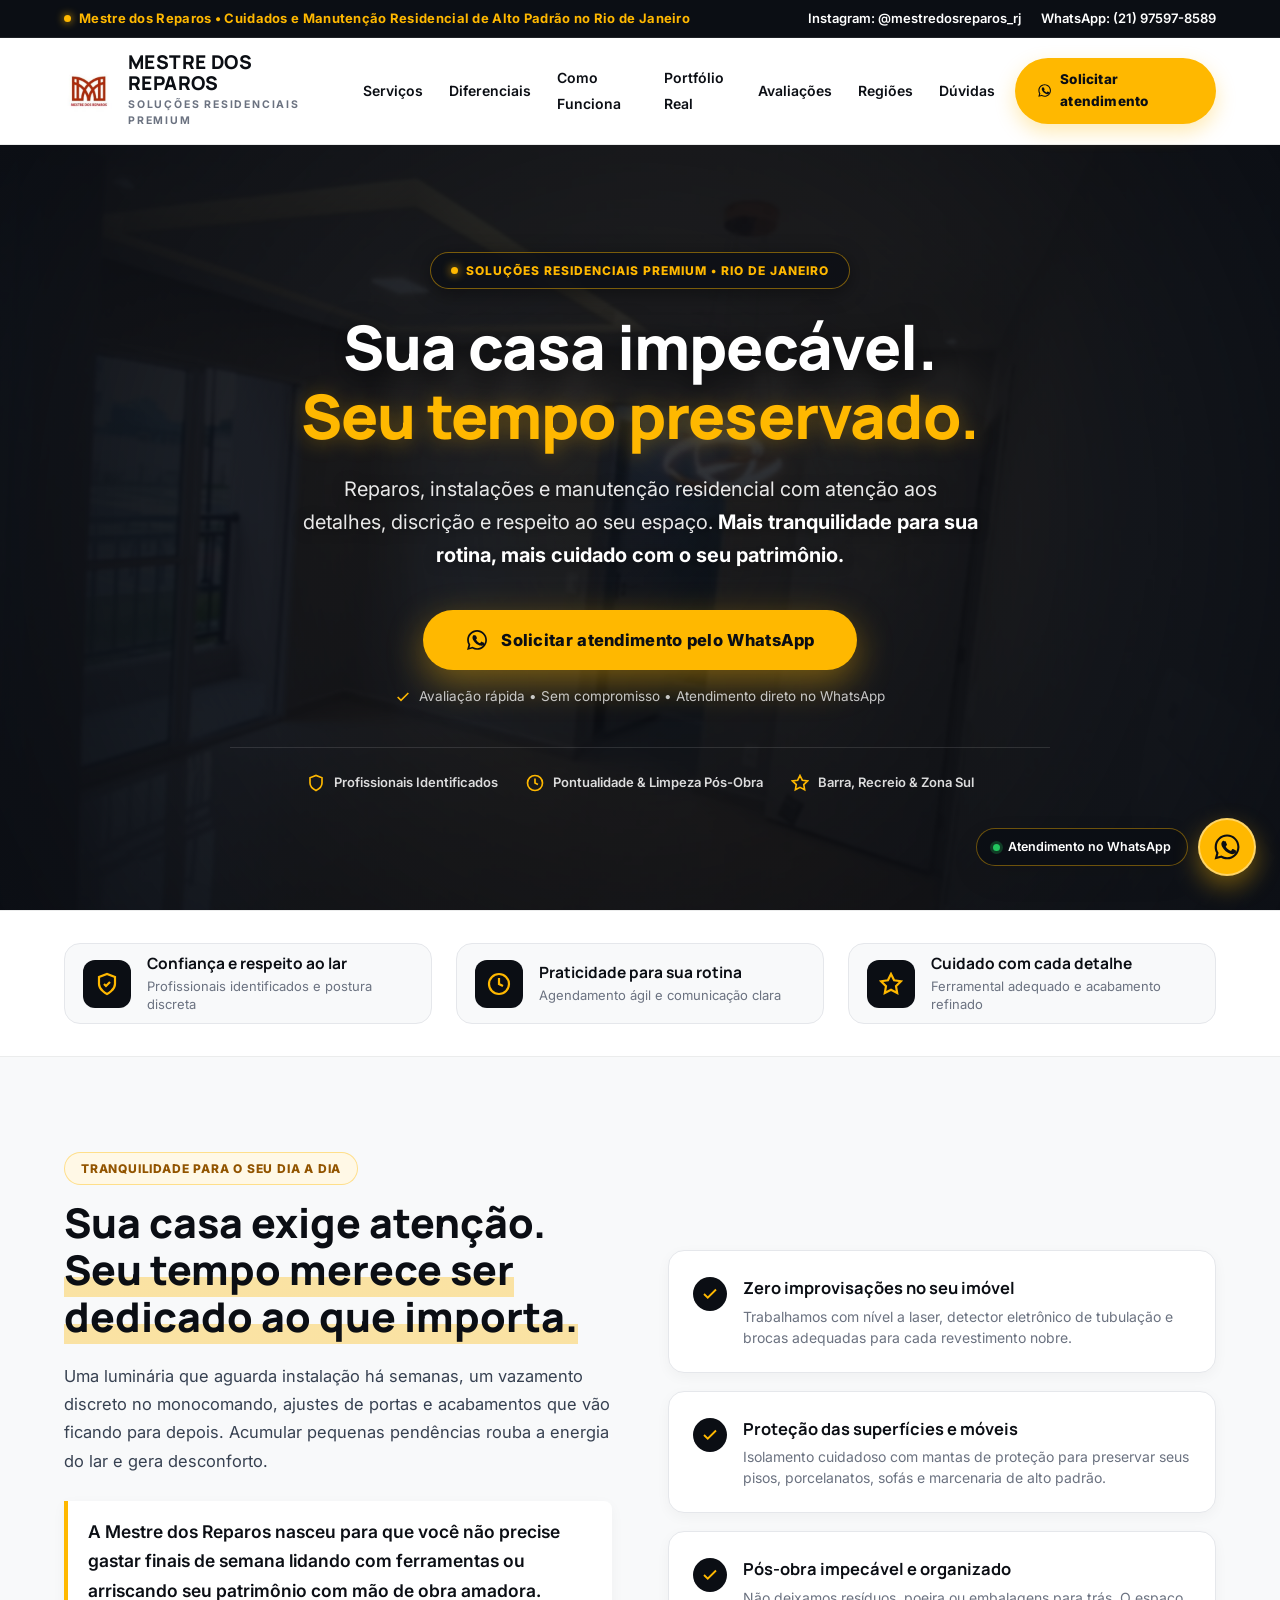
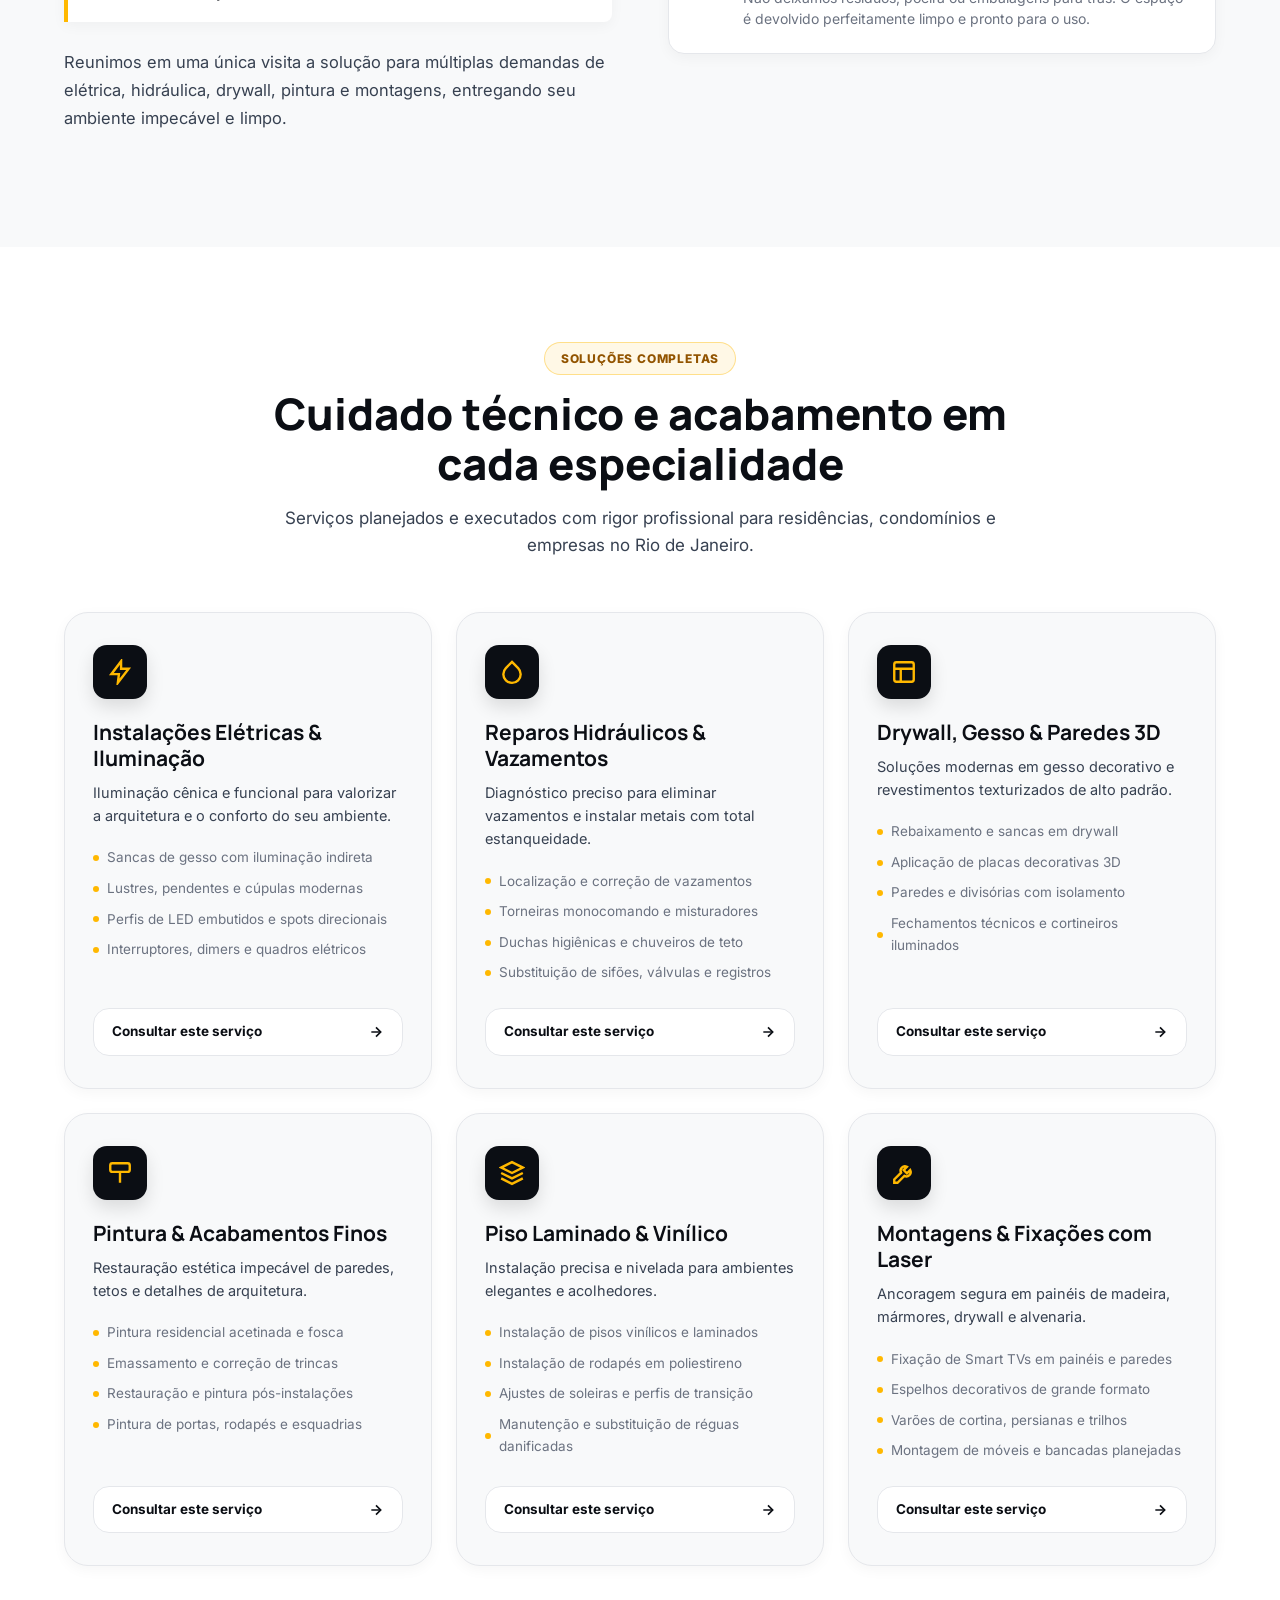
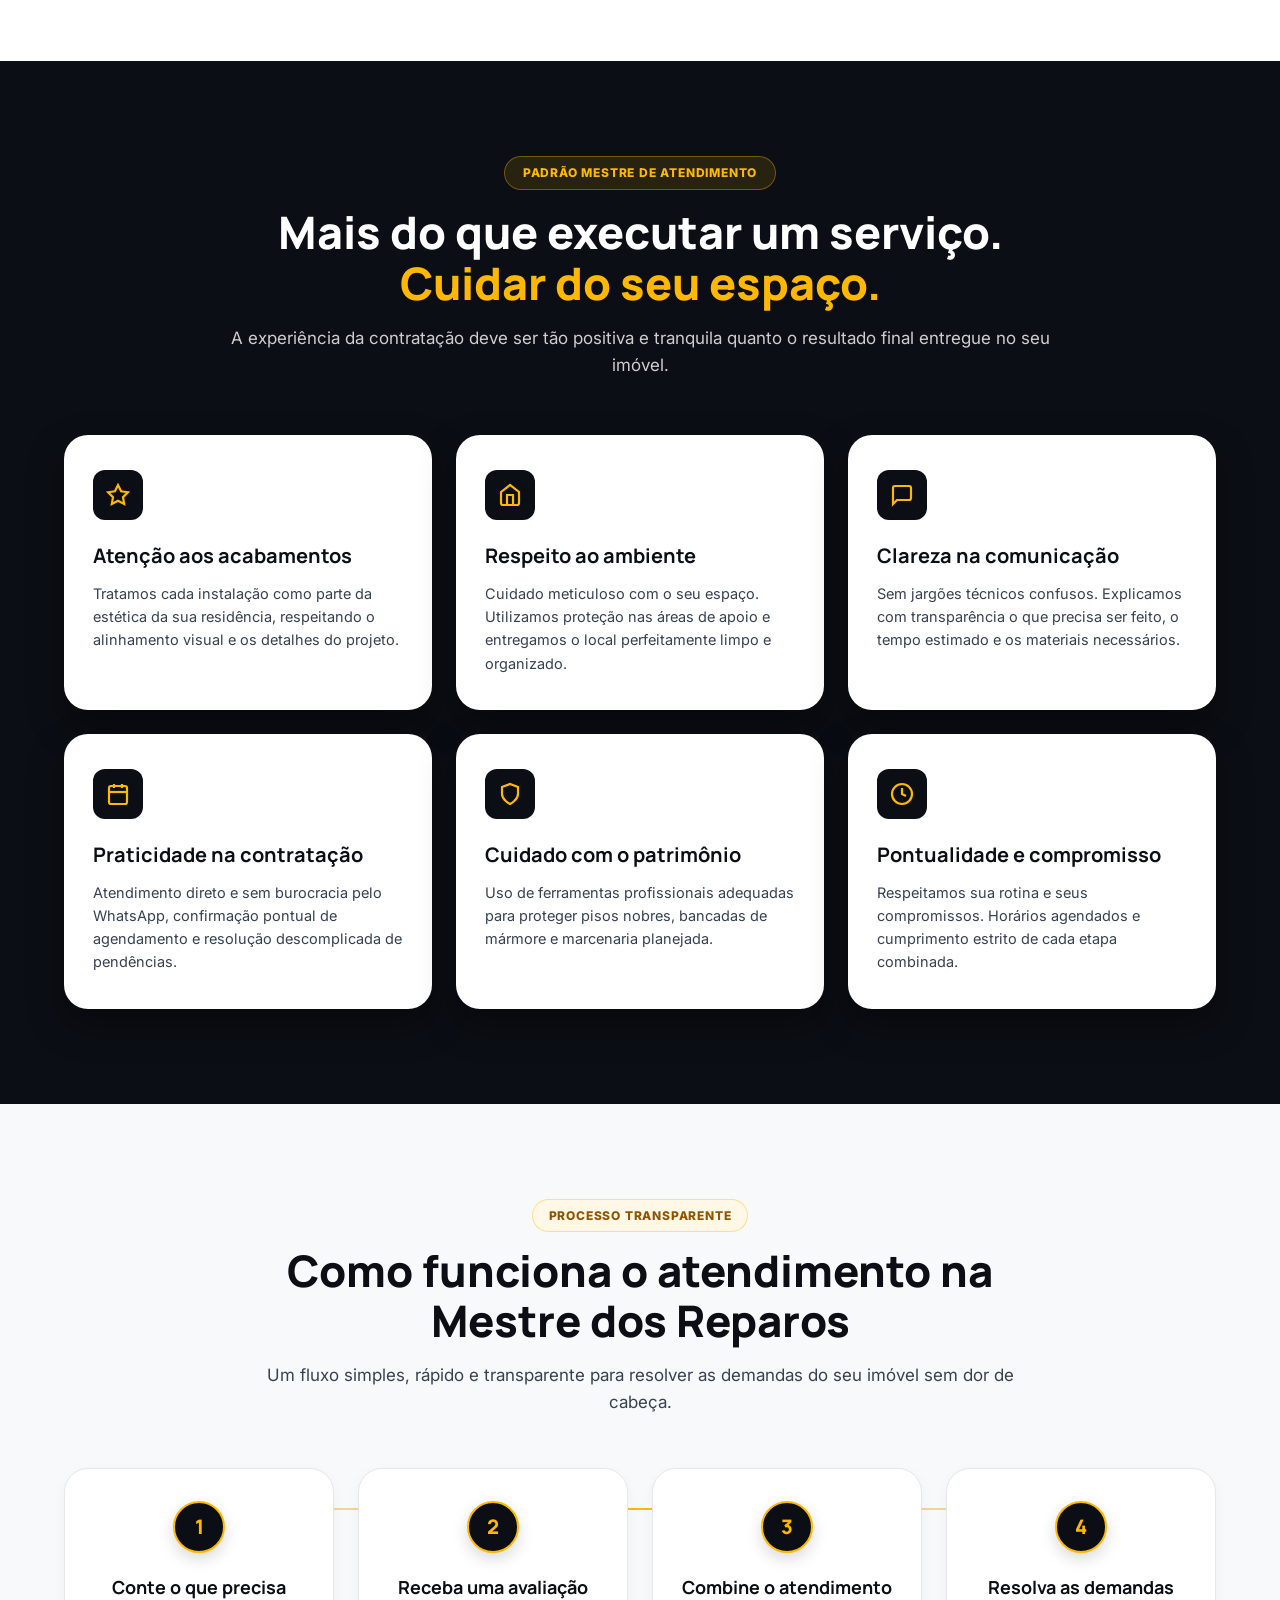
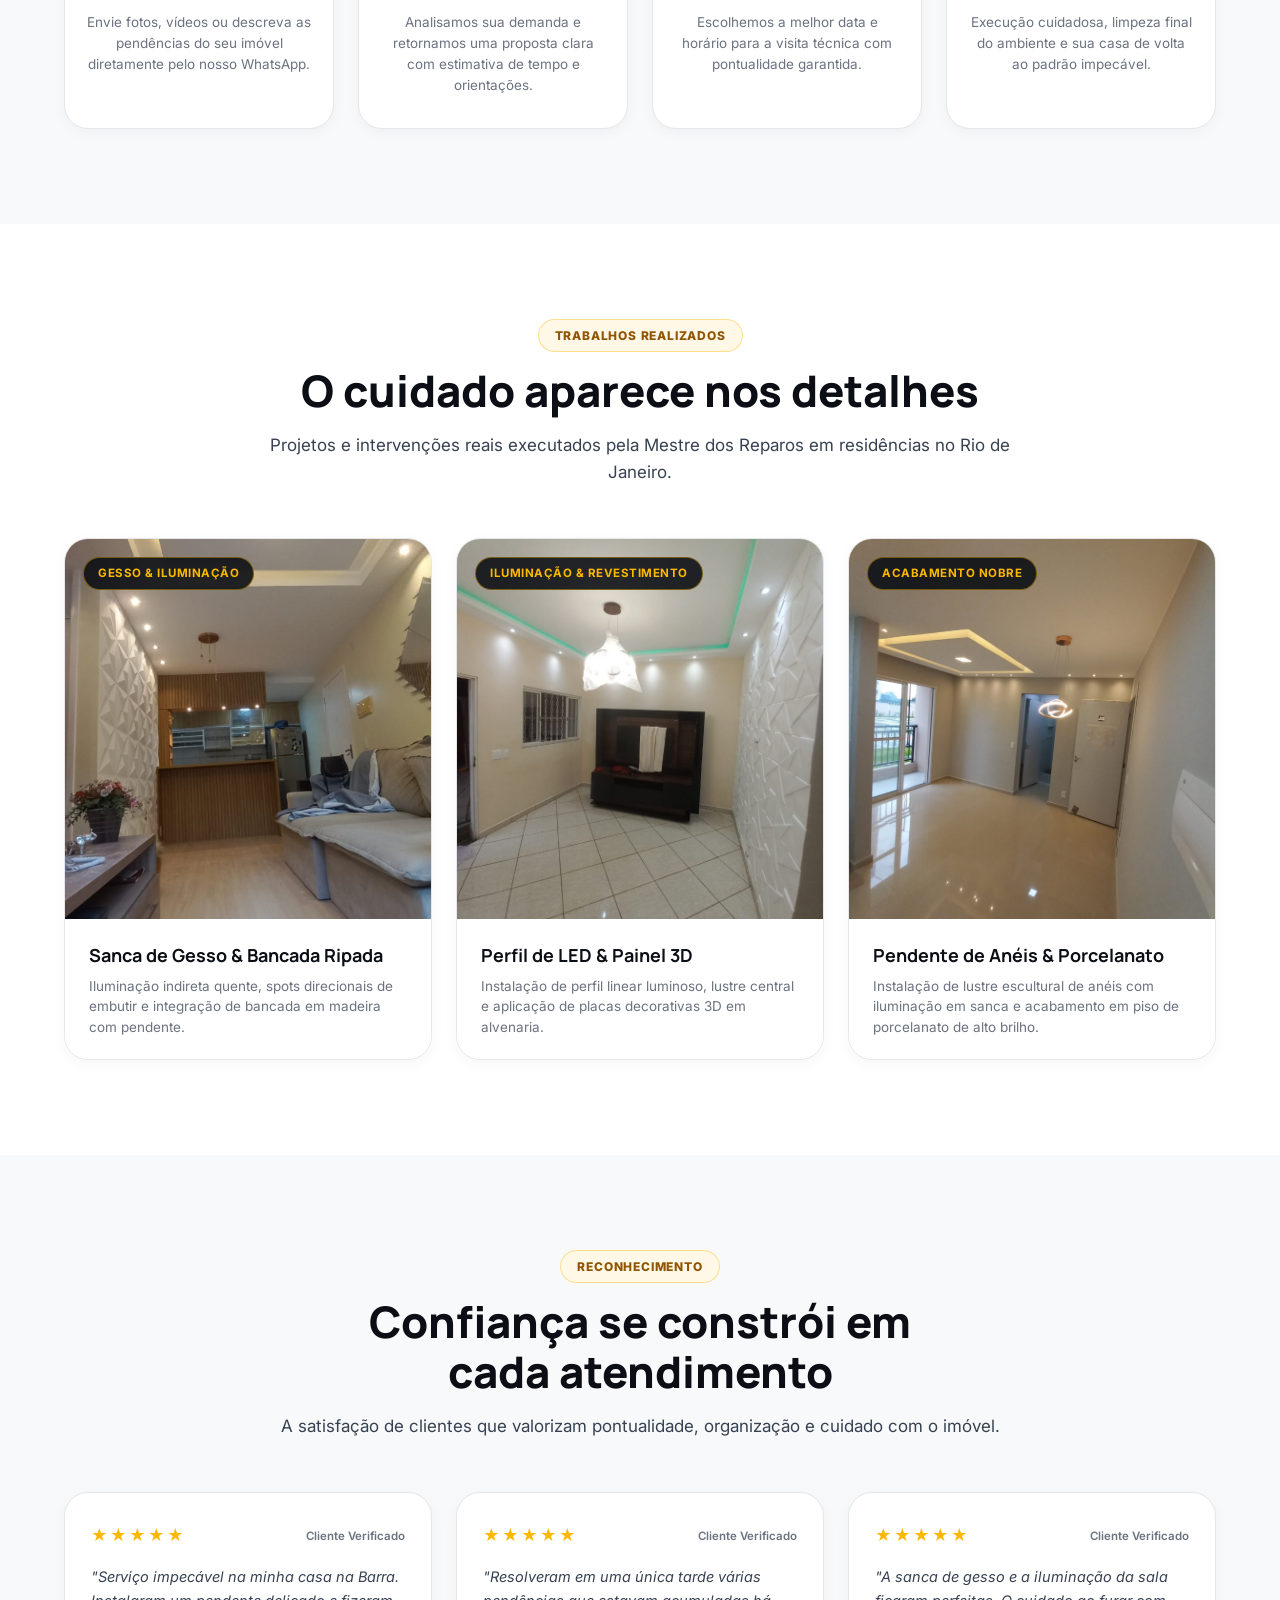
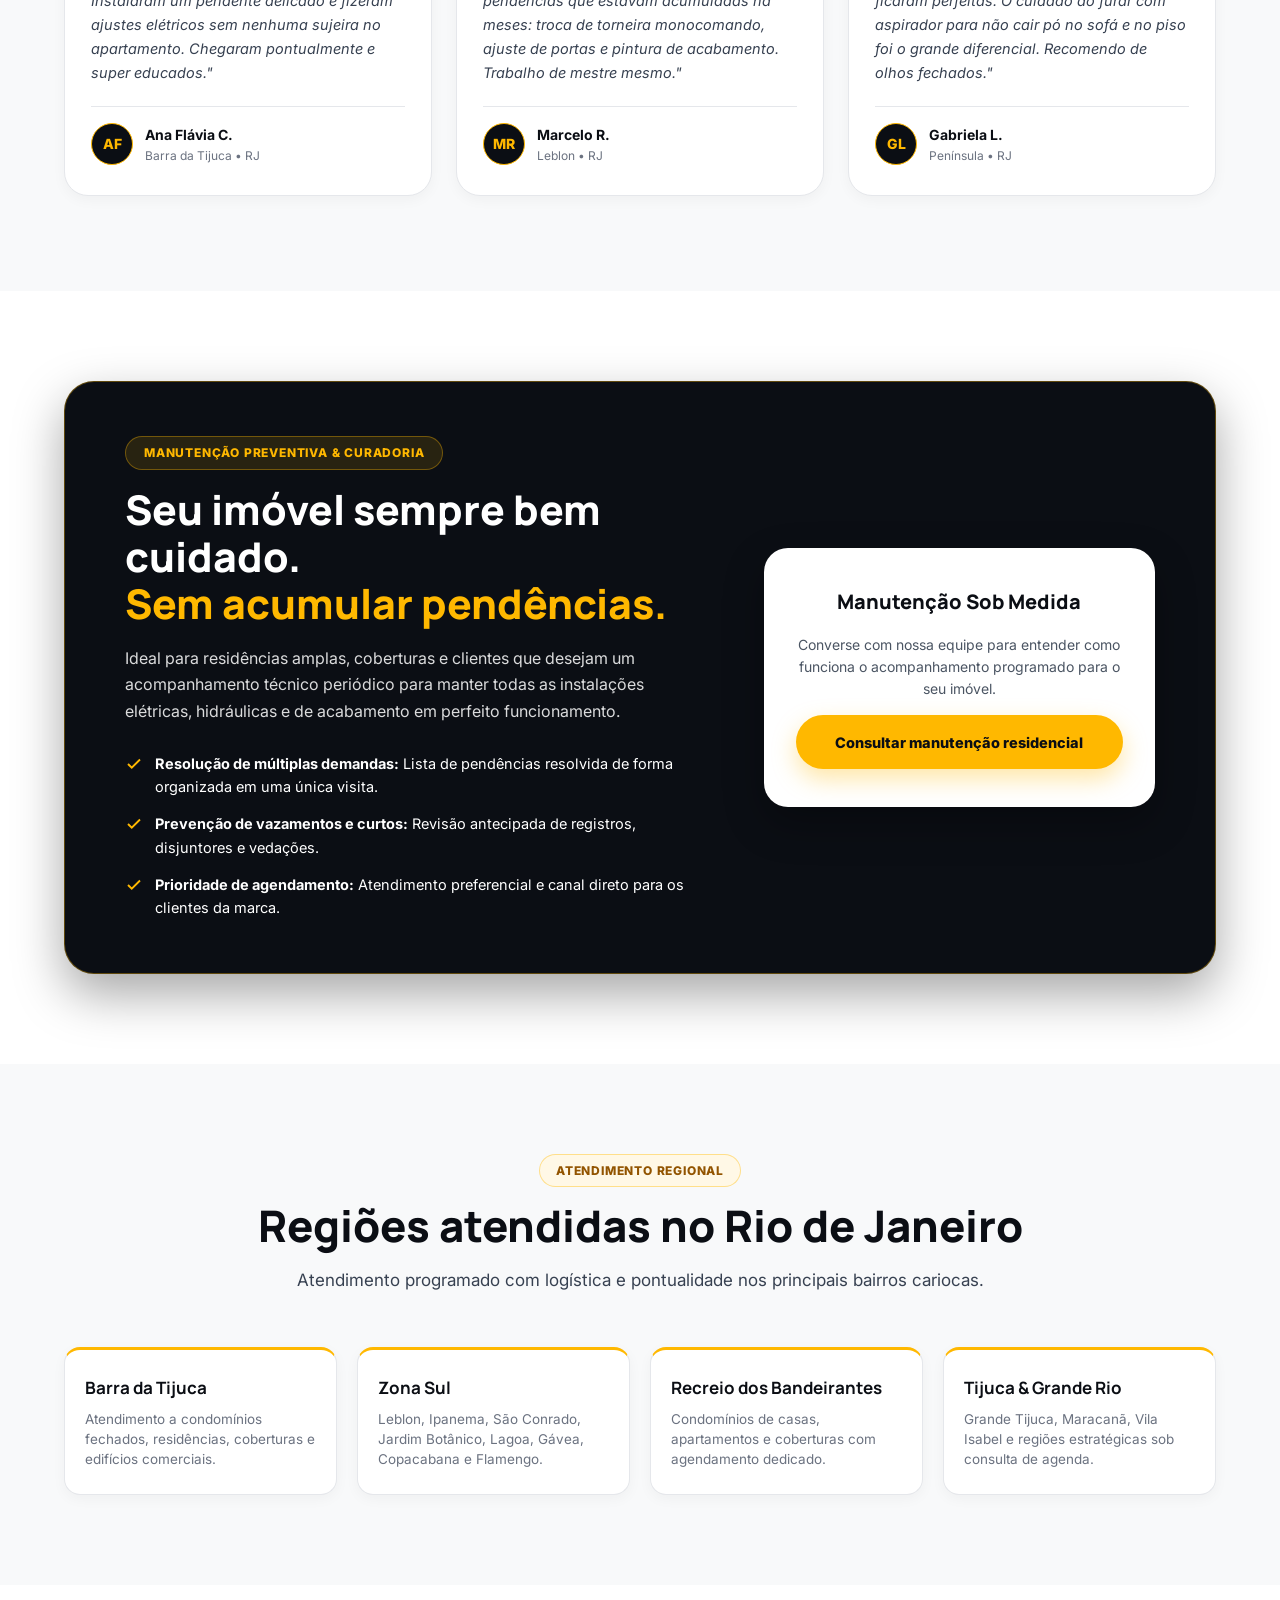
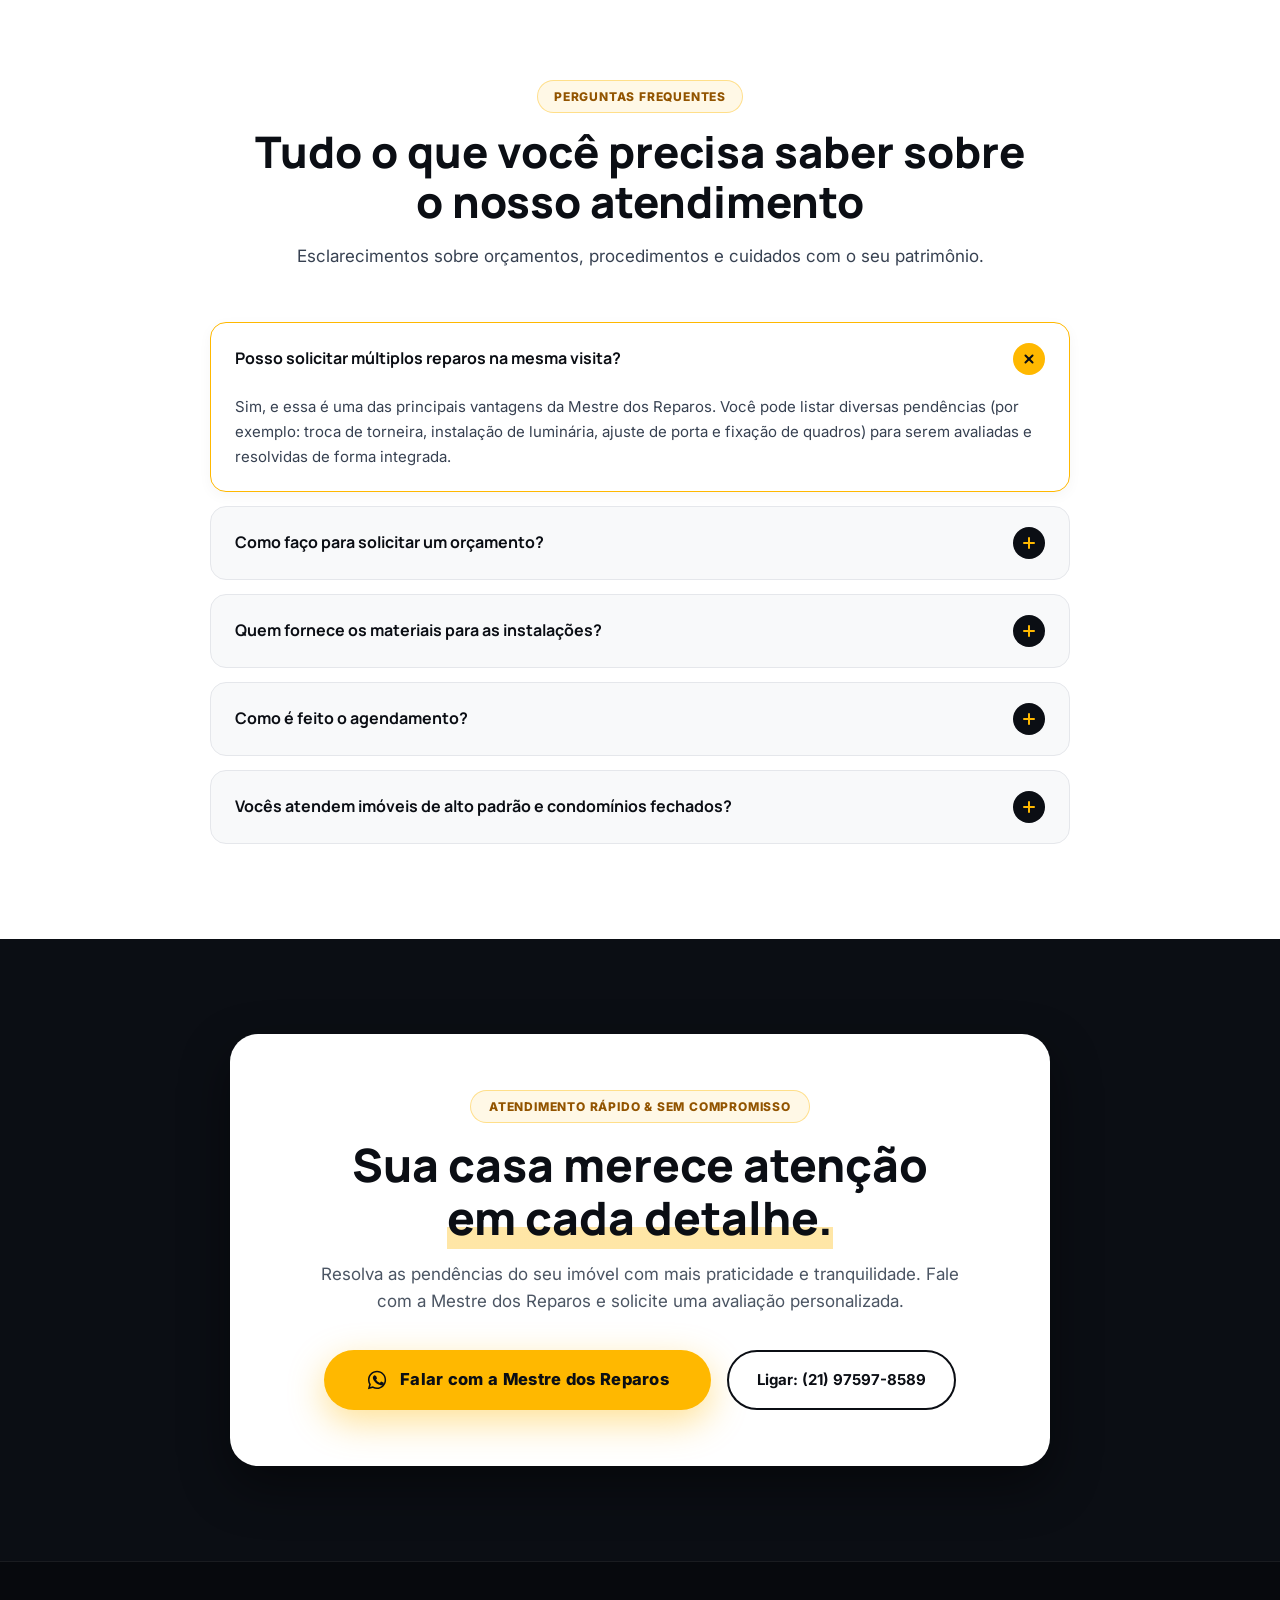
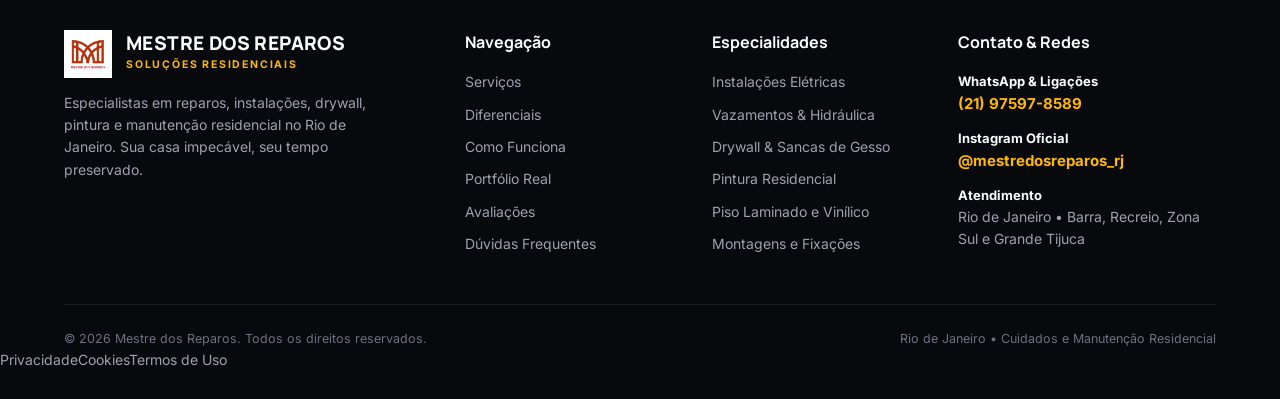
==== commit 48e48570: "Add privacy cookies and terms pages" ====
--- a/index.html
+++ b/index.html
@@ -3,8 +3,8 @@
 <head>
   <meta charset="UTF-8">
   <meta name="viewport" content="width=device-width, initial-scale=1.0, viewport-fit=cover">
-  <title>Mestre dos Reparos | Soluções Residenciais Premium no Rio de Janeiro</title>
-  <meta name="description" content="Reparos, instalações e manutenção residencial com padrão executivo, pontualidade e discrição no Rio de Janeiro. Sua casa impecável. Seu tempo preservado.">
+  
+  
 
   <!-- Favicon oficial -->
   <link rel="icon" type="image/png" href="assets/logo-mestre.png">
@@ -1923,6 +1923,22 @@
       }
     }
   </style>
+<title>Mestre dos Reparos | Obras, Reformas e Reparos no Rio de Janeiro</title>
+<meta name="description" content="Mestre dos Reparos: obras, reformas residenciais e reparos no Rio de Janeiro. Pintura, drywall, elétrica, iluminação, pisos e manutenção.">
+<meta name="keywords" content="mestre dos reparos, obras rio de janeiro, reformas rio de janeiro, marido de aluguel rio de janeiro">
+<link rel="canonical" href="https://mestredosreparosrj.com.br/">
+<meta property="og:locale" content="pt_BR">
+<meta property="og:type" content="website">
+<meta property="og:title" content="Mestre dos Reparos | Obras, Reformas e Reparos no Rio de Janeiro">
+<meta property="og:description" content="Mestre dos Reparos: obras, reformas residenciais e reparos no Rio de Janeiro. Pintura, drywall, elétrica, iluminação, pisos e manutenção.">
+<meta property="og:url" content="https://mestredosreparosrj.com.br/">
+<meta property="og:site_name" content="Mestre dos Reparos">
+<meta property="og:image" content="https://mestredosreparosrj.com.br/reformas/assets/obra-cliente-03.png">
+<meta name="twitter:card" content="summary_large_image">
+<meta name="twitter:title" content="Mestre dos Reparos | Obras, Reformas e Reparos no Rio de Janeiro">
+<meta name="twitter:description" content="Mestre dos Reparos: obras, reformas residenciais e reparos no Rio de Janeiro. Pintura, drywall, elétrica, iluminação, pisos e manutenção.">
+<meta name="twitter:image" content="https://mestredosreparosrj.com.br/reformas/assets/obra-cliente-03.png">
+<script type="application/ld+json">{"@context":"https://schema.org","@type":"HomeAndConstructionBusiness","@id":"https://mestredosreparosrj.com.br/#business","name":"Mestre dos Reparos","url":"https://mestredosreparosrj.com.br","telephone":"+55 21 97597-8589","priceRange":"$$","image":"https://mestredosreparosrj.com.br/reformas/assets/obra-cliente-03.png","logo":"https://mestredosreparosrj.com.br/reformas/assets/logo-transparent.png","description":"Mestre dos Reparos: obras, reformas residenciais e reparos no Rio de Janeiro. Pintura, drywall, elétrica, iluminação, pisos e manutenção.","areaServed":["Rio de Janeiro","Barra da Tijuca","Recreio dos Bandeirantes","Zona Sul","Grande Tijuca"],"sameAs":["https://www.instagram.com/mestredosreparos_rj"],"hasOfferCatalog":{"@type":"OfferCatalog","name":"Serviços de obras, reformas e reparos","itemListElement":[{"@type":"Offer","itemOffered":{"@type":"Service","name":"Pintura residencial"}},{"@type":"Offer","itemOffered":{"@type":"Service","name":"Drywall e rebaixamento de teto"}},{"@type":"Offer","itemOffered":{"@type":"Service","name":"Instalação elétrica residencial"}},{"@type":"Offer","itemOffered":{"@type":"Service","name":"Pisos, rodapés e acabamentos"}}]}}</script>
 </head>
 <body>
 
@@ -2766,7 +2782,7 @@
         </div>
       </div>
     </div>
-  </footer>
+  <span class="footer-legal-links"><a href="/privacidade/">Privacidade</a><a href="/cookies/">Cookies</a><a href="/termos/">Termos de Uso</a></span></footer>
 
   <!-- ==========================================================================
        WHATSAPP FLUTUANTE
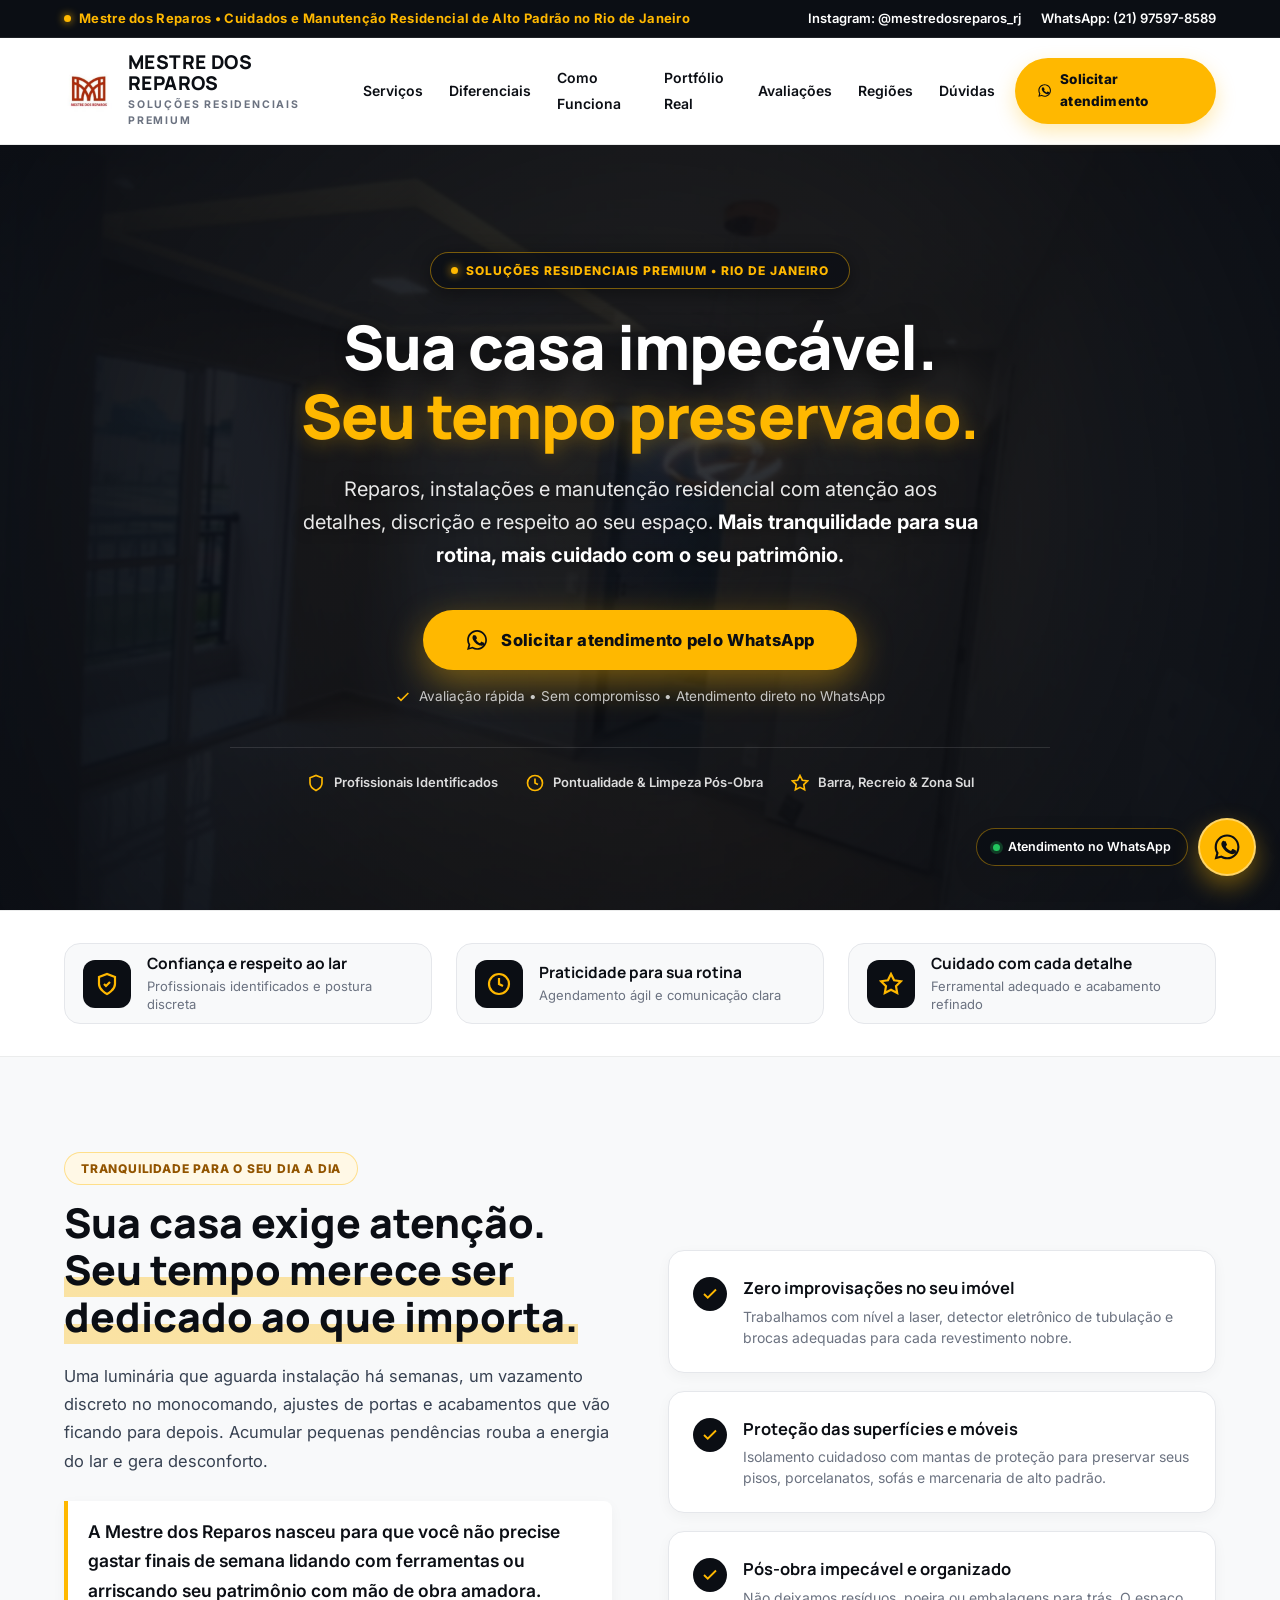
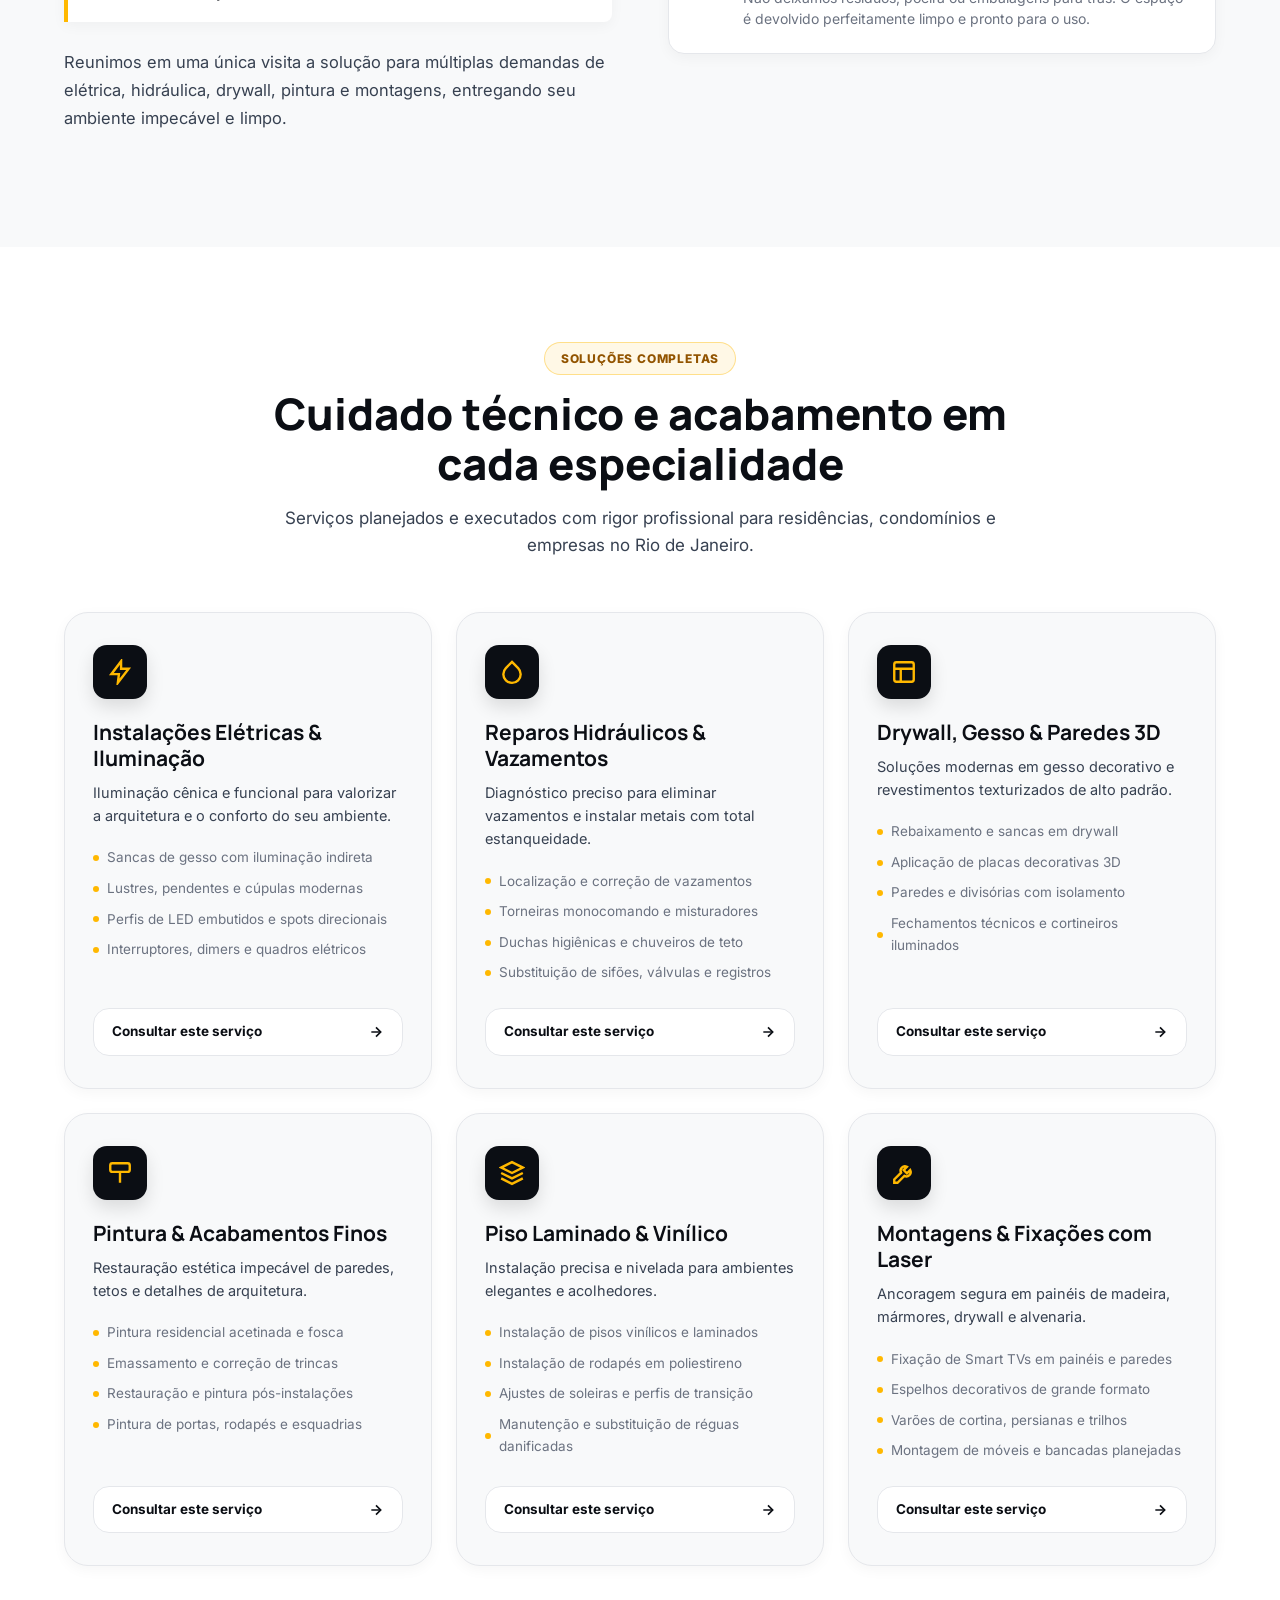
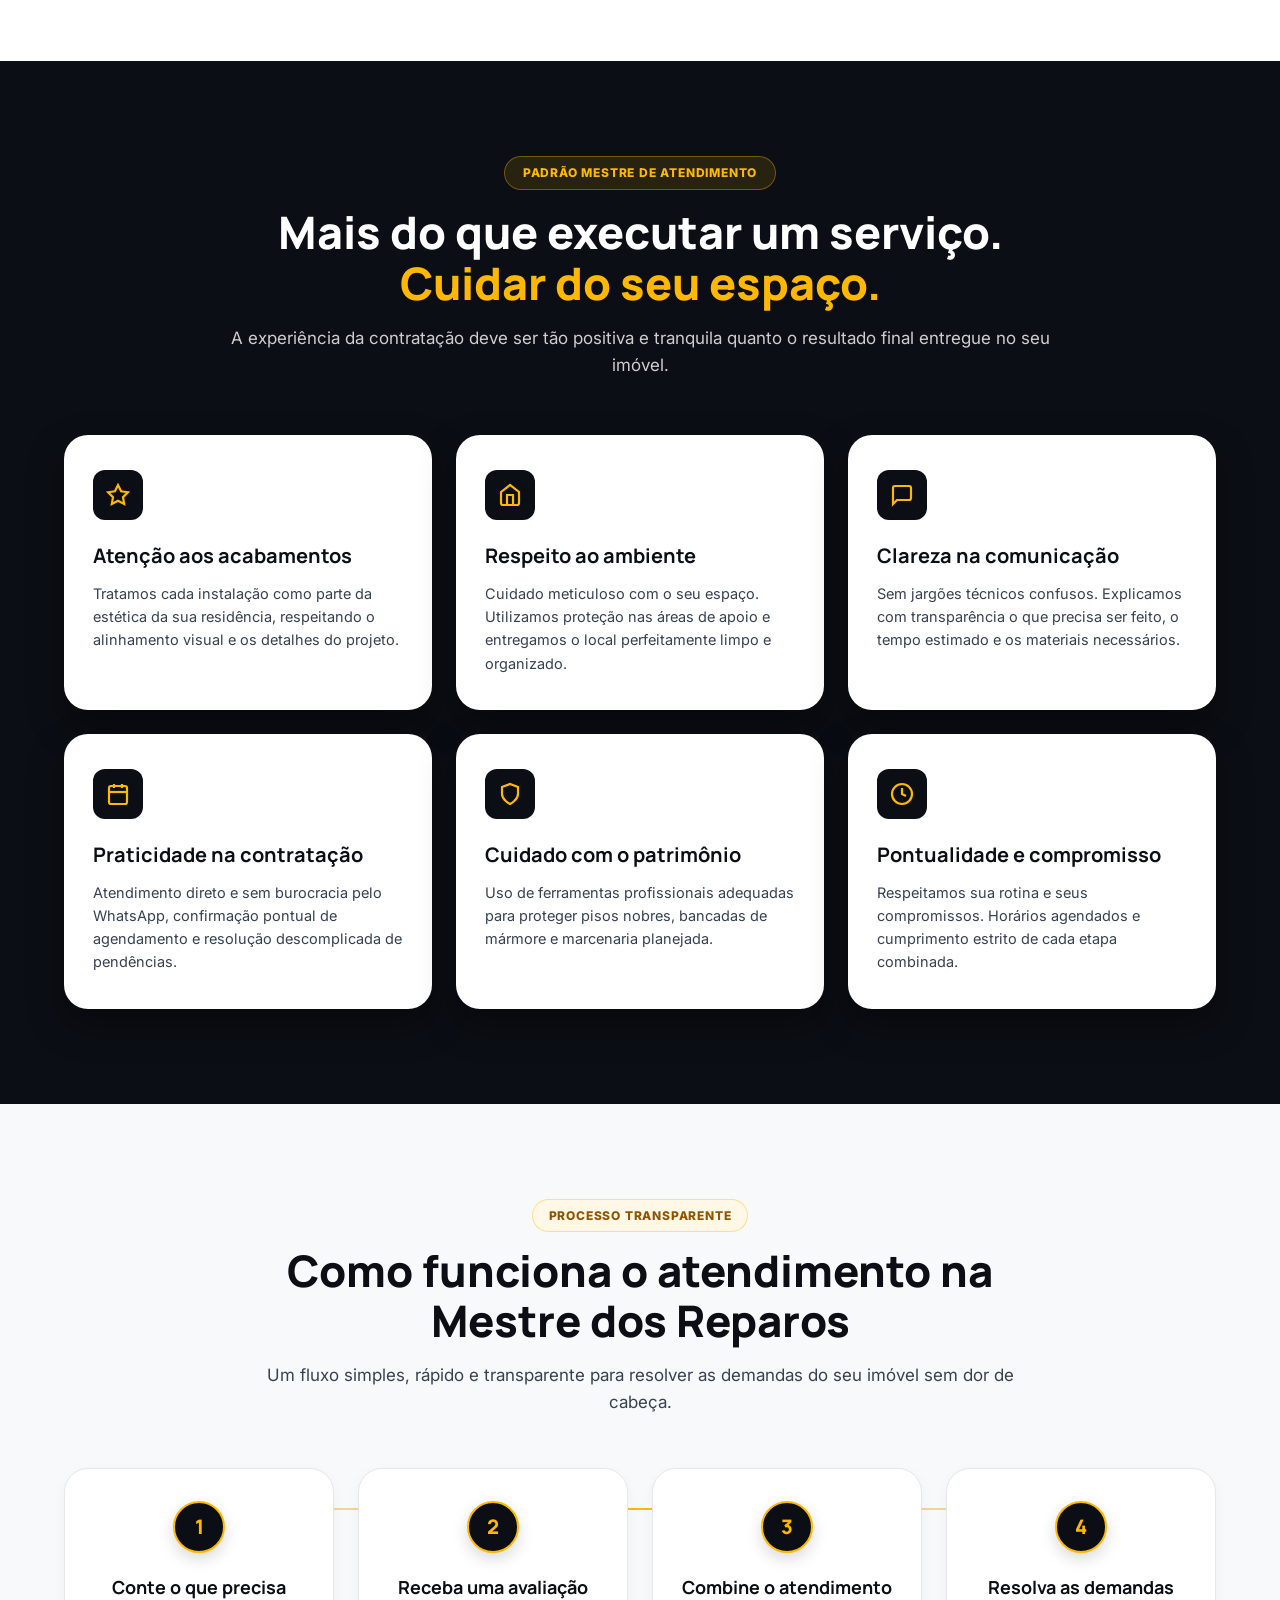
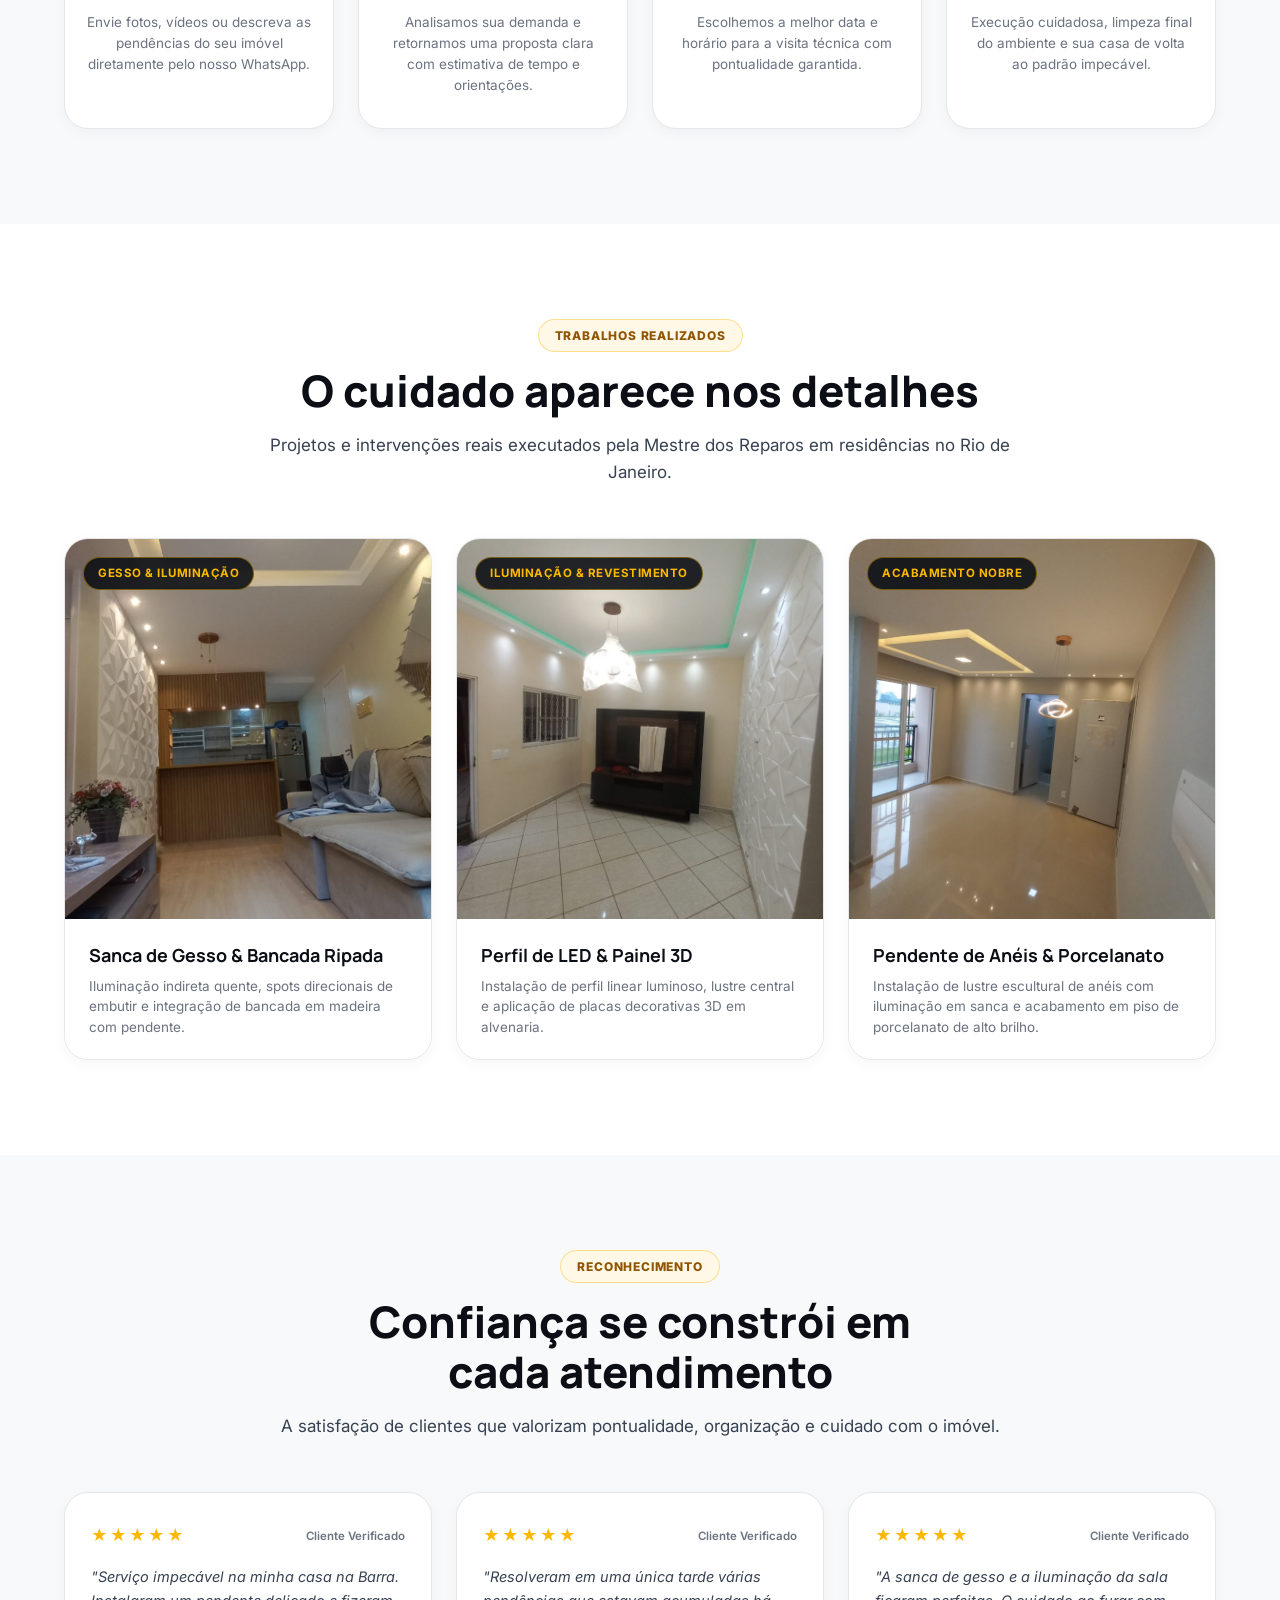
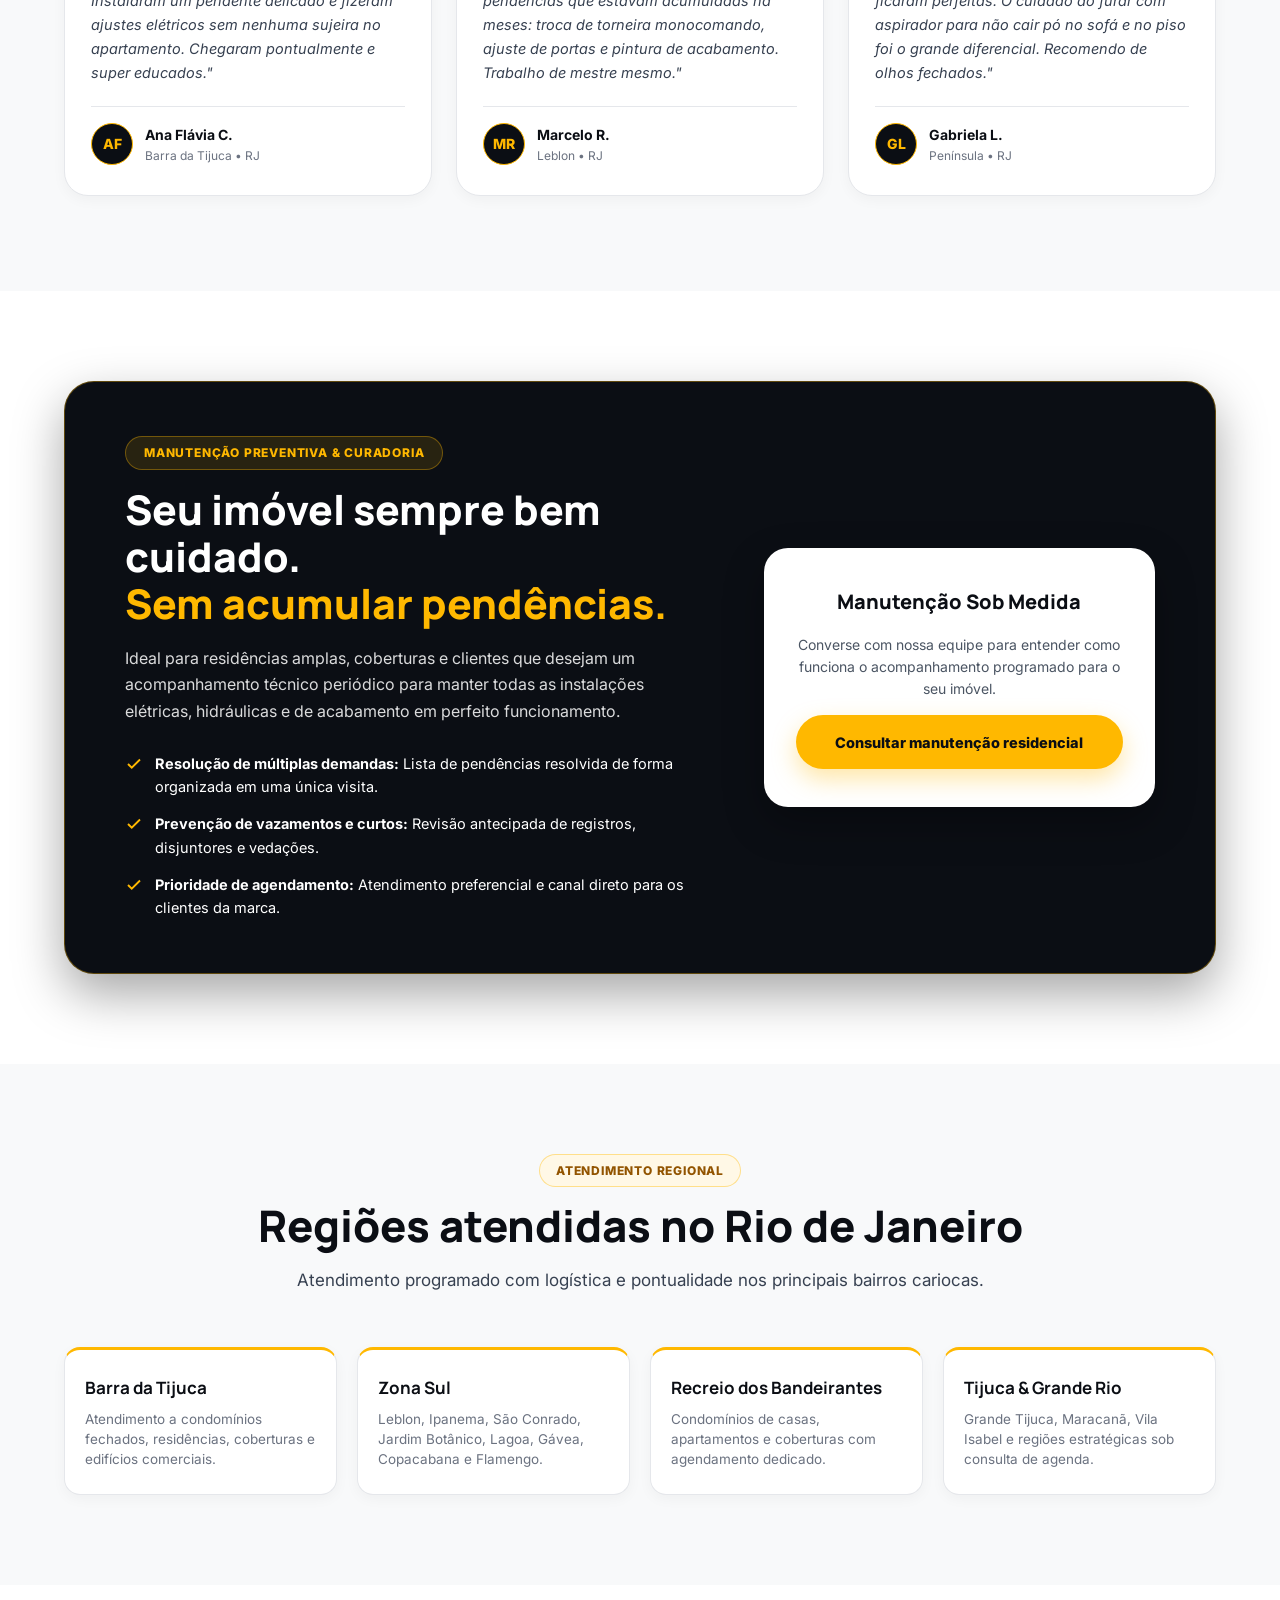
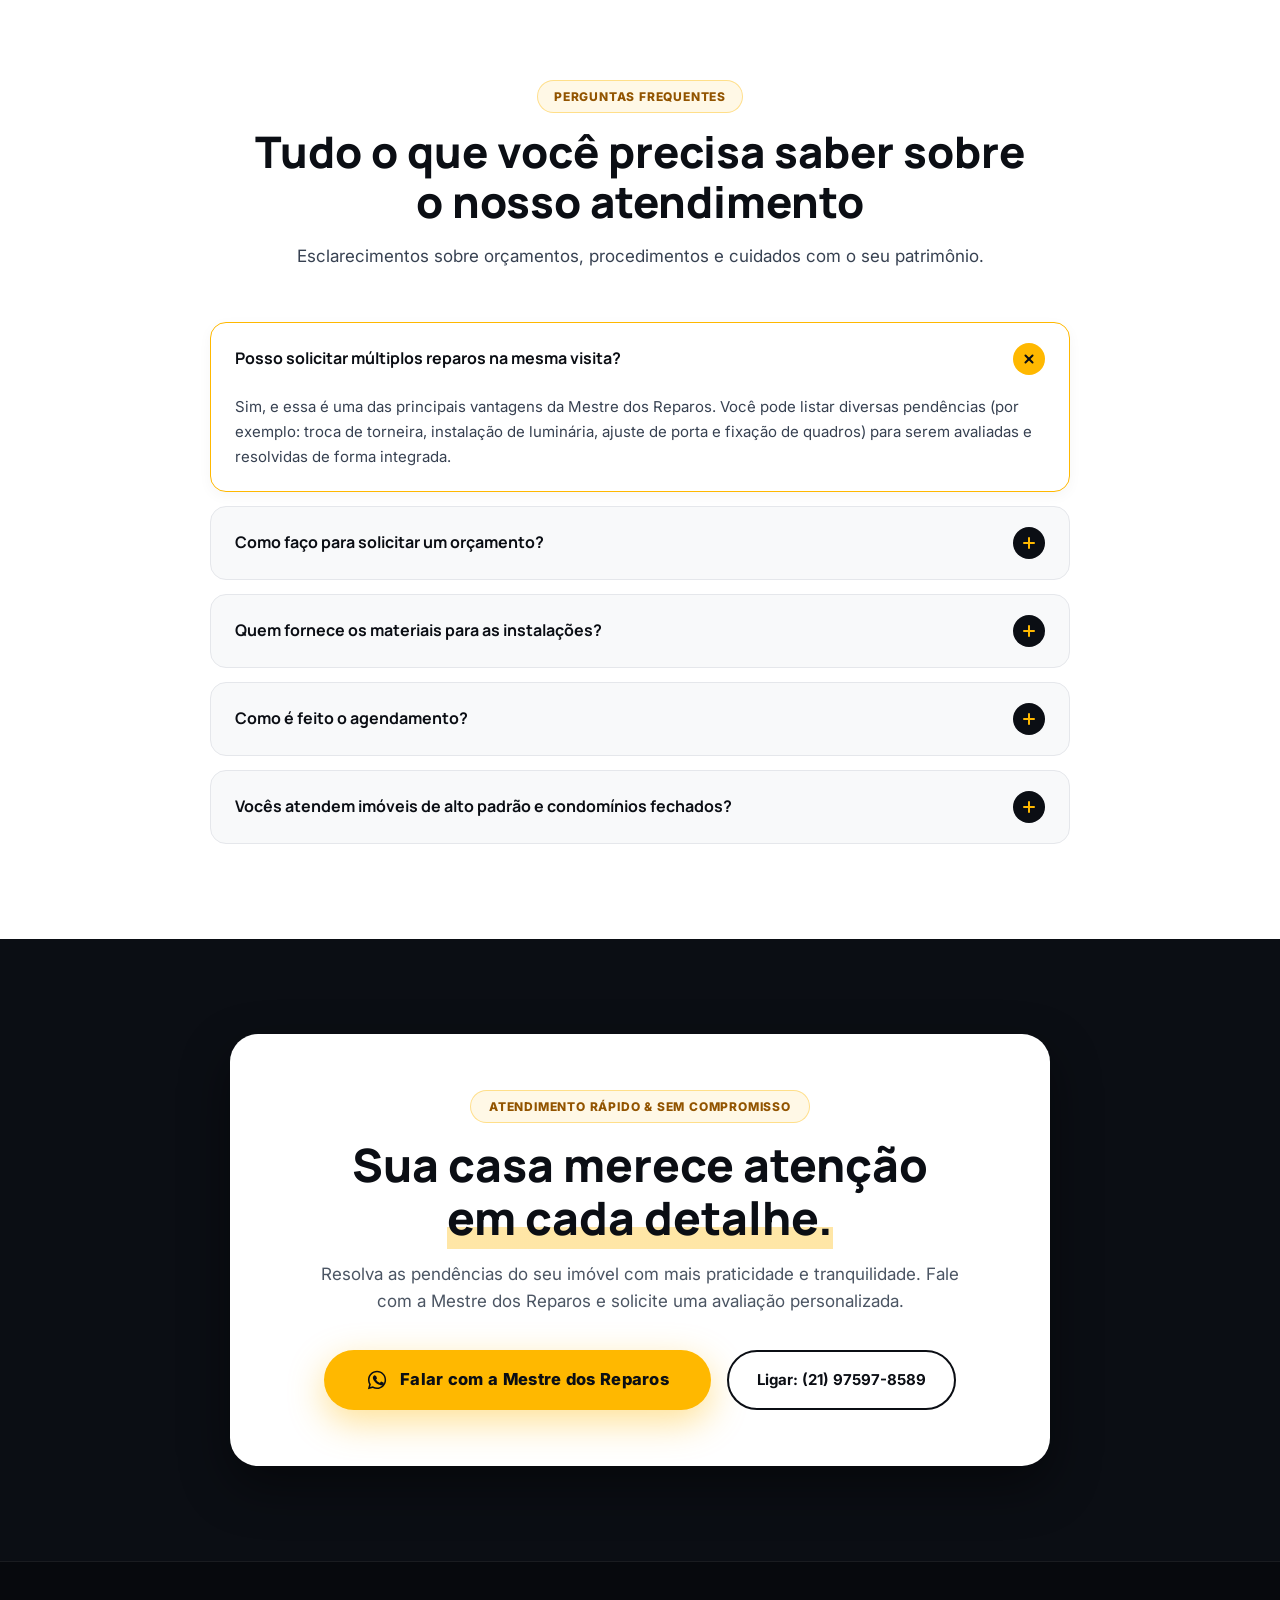
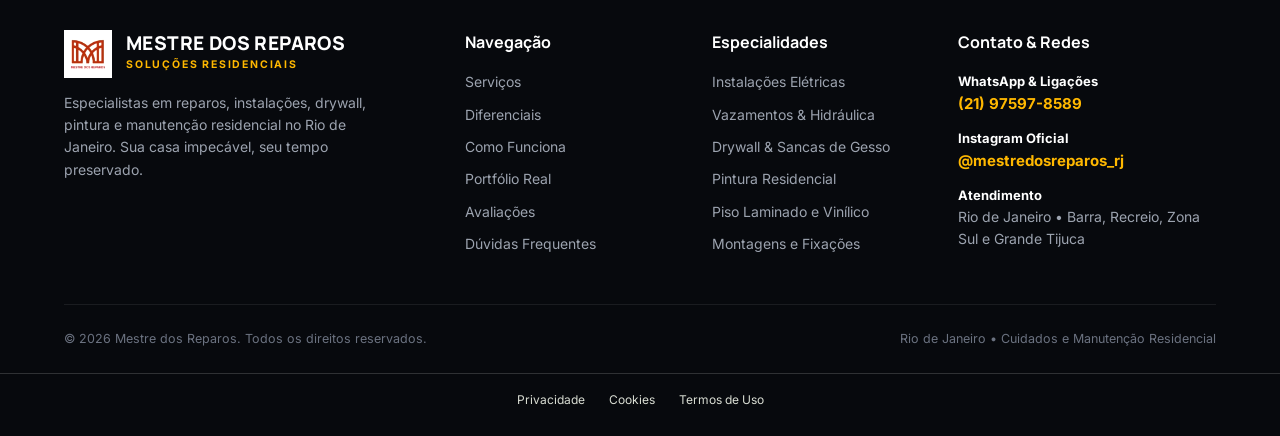
==== commit d1178e47: "Center legal links in site footers" ====
--- a/index.html
+++ b/index.html
@@ -1939,7 +1939,10 @@
 <meta name="twitter:description" content="Mestre dos Reparos: obras, reformas residenciais e reparos no Rio de Janeiro. Pintura, drywall, elétrica, iluminação, pisos e manutenção.">
 <meta name="twitter:image" content="https://mestredosreparosrj.com.br/reformas/assets/obra-cliente-03.png">
 <script type="application/ld+json">{"@context":"https://schema.org","@type":"HomeAndConstructionBusiness","@id":"https://mestredosreparosrj.com.br/#business","name":"Mestre dos Reparos","url":"https://mestredosreparosrj.com.br","telephone":"+55 21 97597-8589","priceRange":"$$","image":"https://mestredosreparosrj.com.br/reformas/assets/obra-cliente-03.png","logo":"https://mestredosreparosrj.com.br/reformas/assets/logo-transparent.png","description":"Mestre dos Reparos: obras, reformas residenciais e reparos no Rio de Janeiro. Pintura, drywall, elétrica, iluminação, pisos e manutenção.","areaServed":["Rio de Janeiro","Barra da Tijuca","Recreio dos Bandeirantes","Zona Sul","Grande Tijuca"],"sameAs":["https://www.instagram.com/mestredosreparos_rj"],"hasOfferCatalog":{"@type":"OfferCatalog","name":"Serviços de obras, reformas e reparos","itemListElement":[{"@type":"Offer","itemOffered":{"@type":"Service","name":"Pintura residencial"}},{"@type":"Offer","itemOffered":{"@type":"Service","name":"Drywall e rebaixamento de teto"}},{"@type":"Offer","itemOffered":{"@type":"Service","name":"Instalação elétrica residencial"}},{"@type":"Offer","itemOffered":{"@type":"Service","name":"Pisos, rodapés e acabamentos"}}]}}</script>
-</head>
+<style>
+/* Links legais do rodapé */
+footer .footer-legal-links{width:100%;display:flex;justify-content:center;align-items:center;gap:24px;flex-wrap:wrap;margin:24px auto 0;padding:18px 20px 0;border-top:1px solid rgba(255,255,255,.16);text-align:center;font-size:12px;line-height:1.4}footer .footer-legal-links a{color:#d9ddd3;text-decoration:none;transition:color .2s}footer .footer-legal-links a:hover{color:#ffc531}@media(max-width:600px){footer .footer-legal-links{gap:12px 18px;margin-top:20px;padding-top:16px}}
+</style></head>
 <body>
 
   <!-- ==========================================================================
